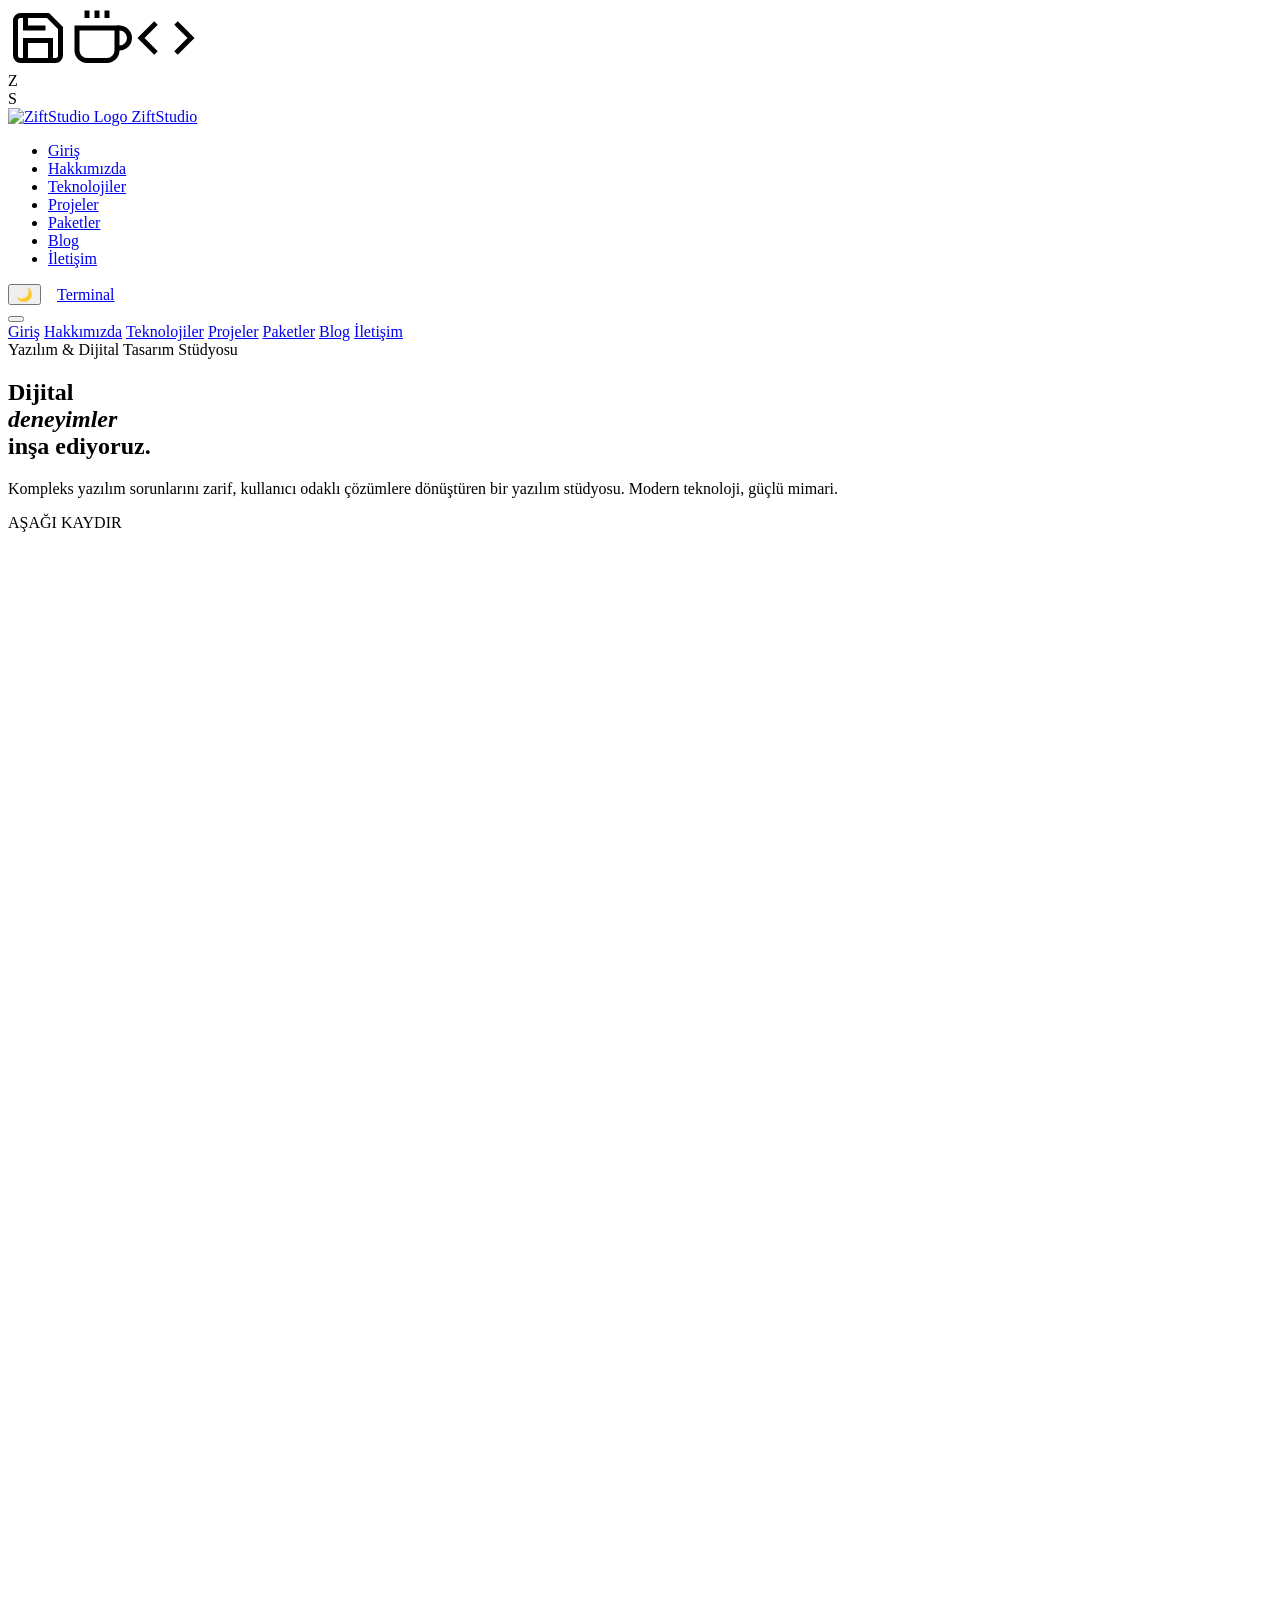
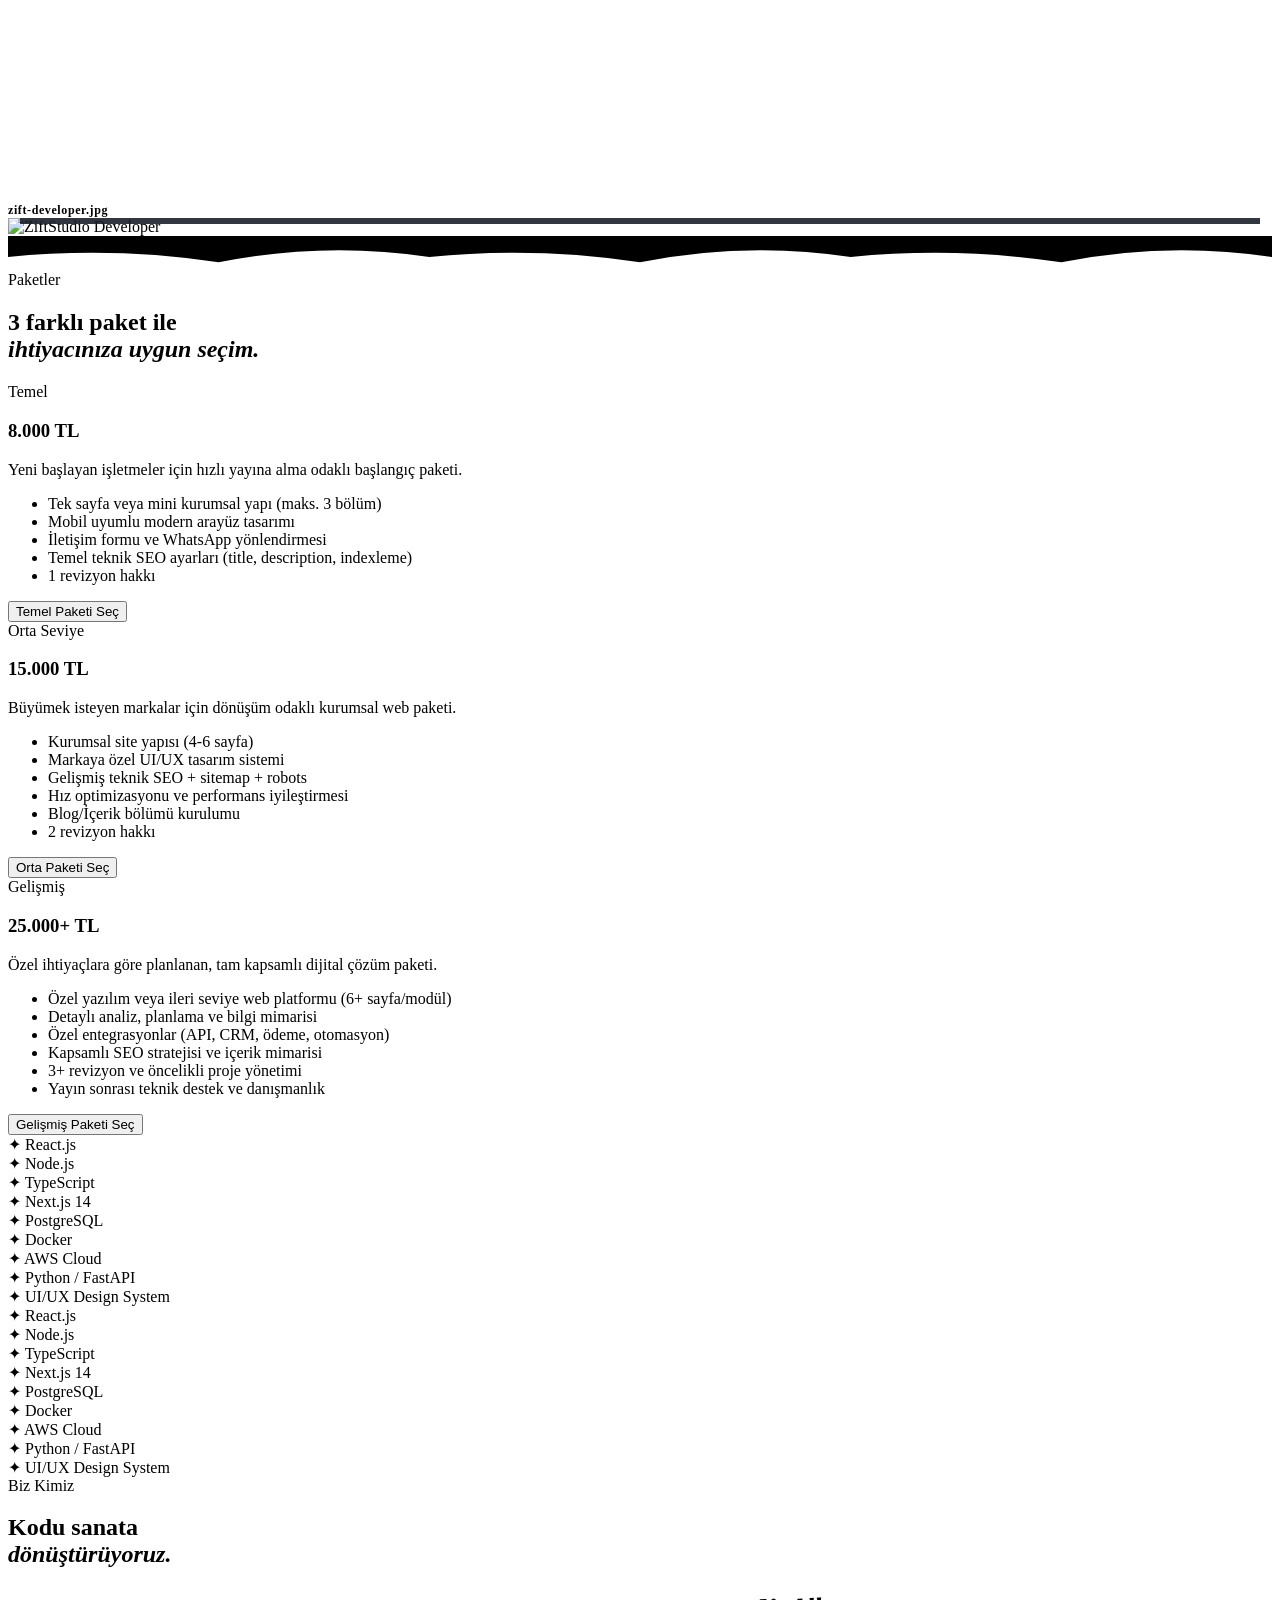
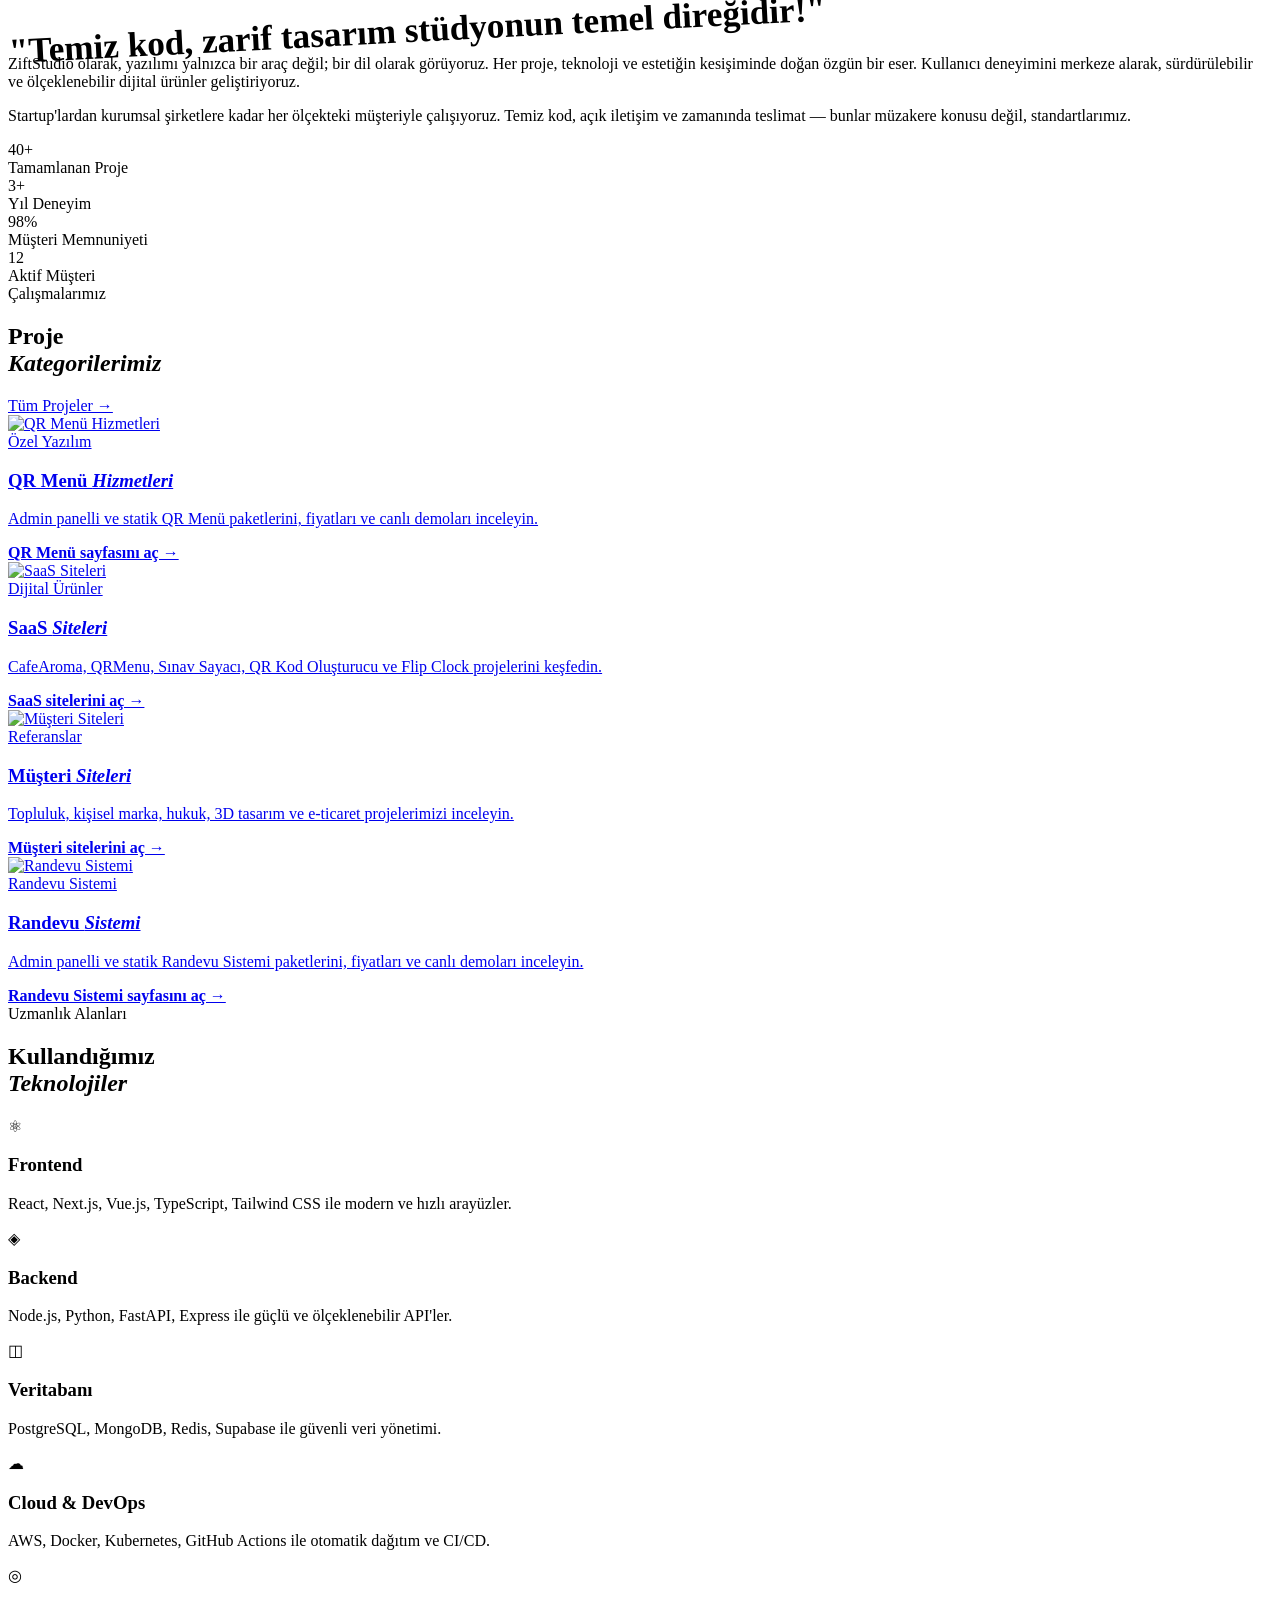
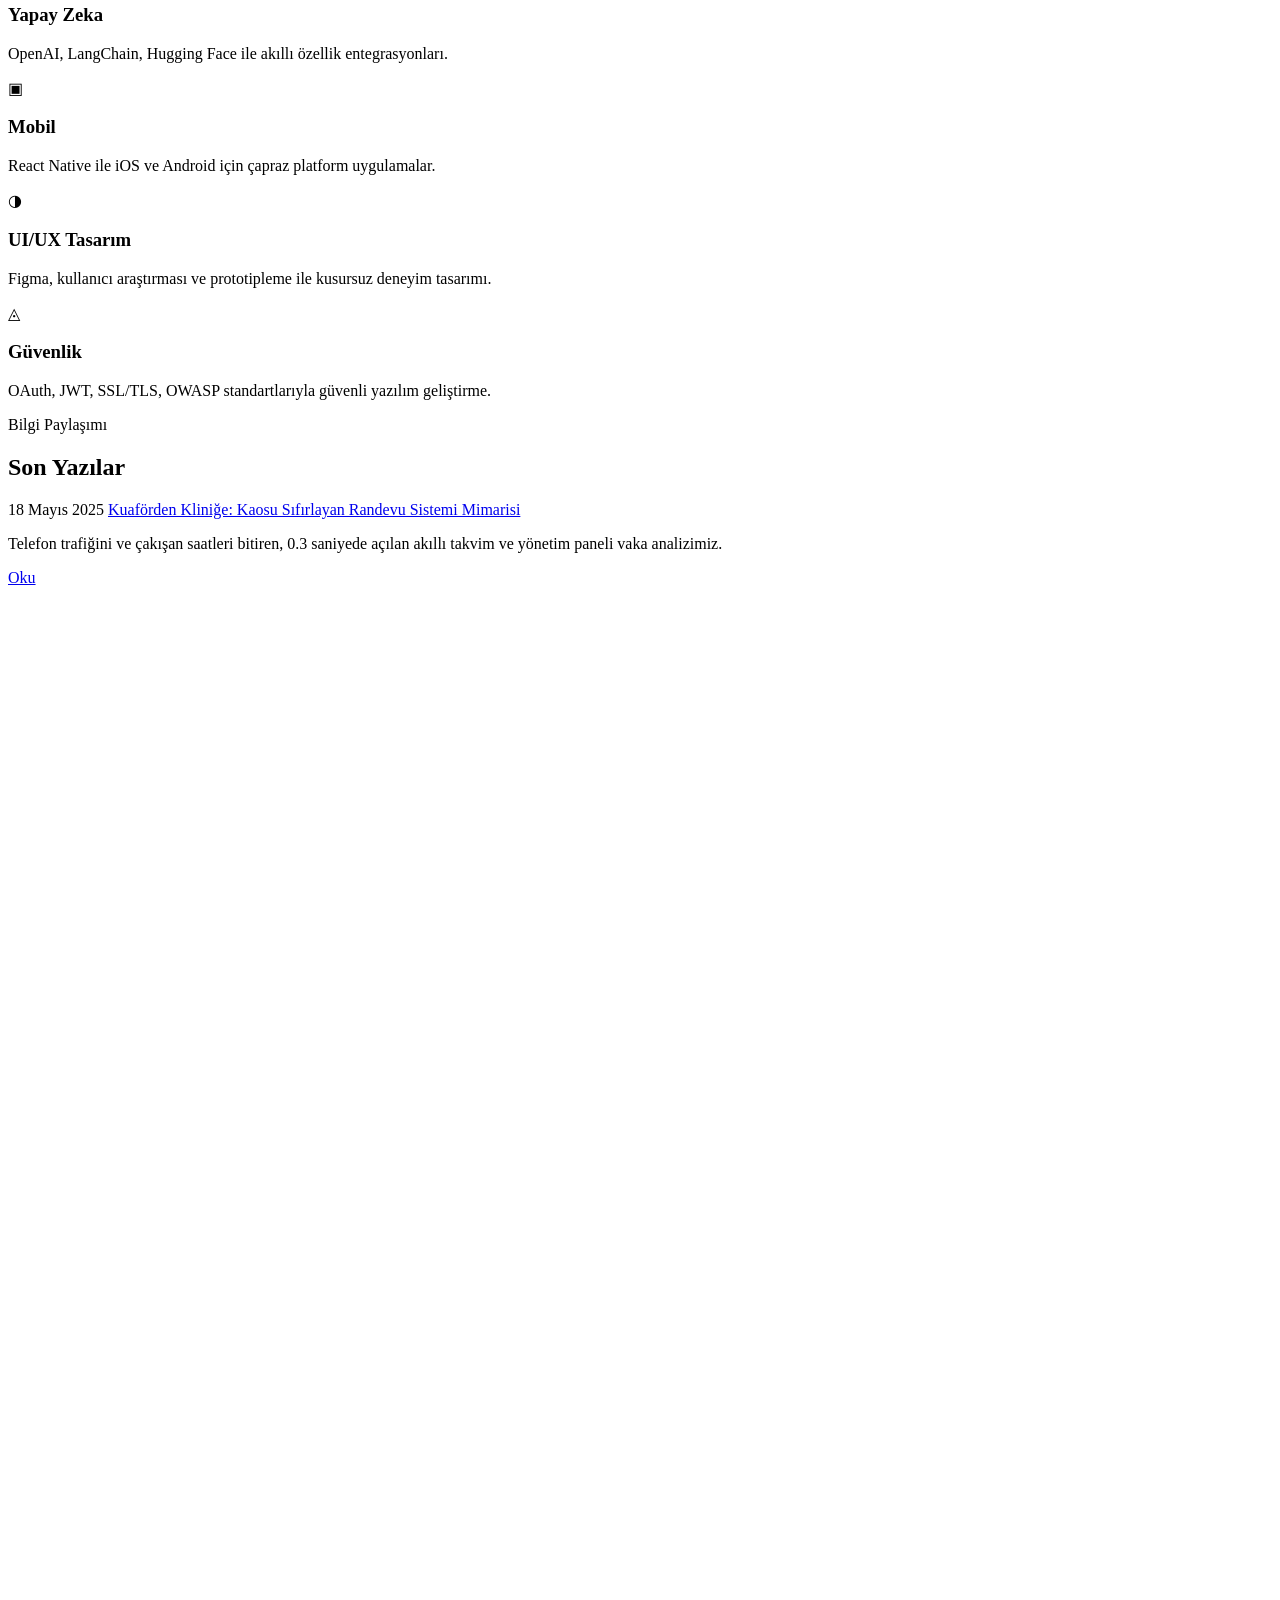
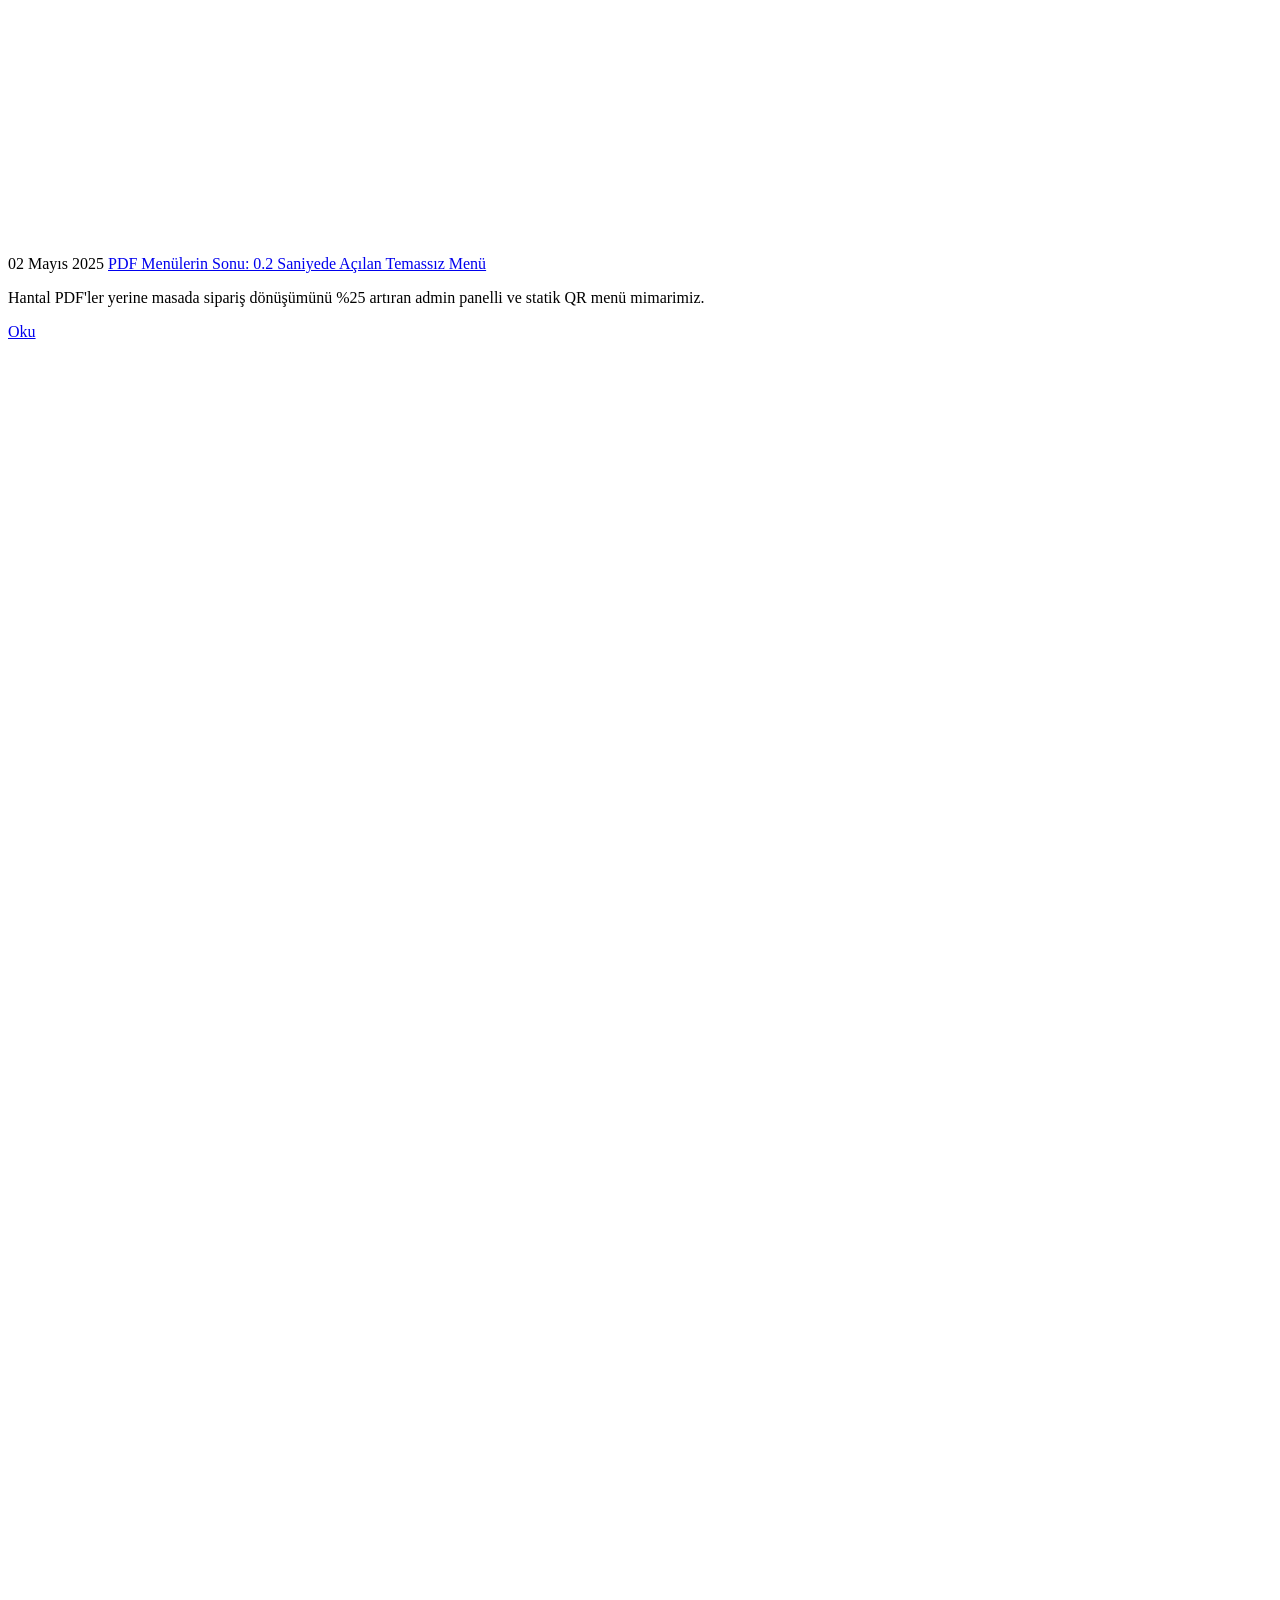
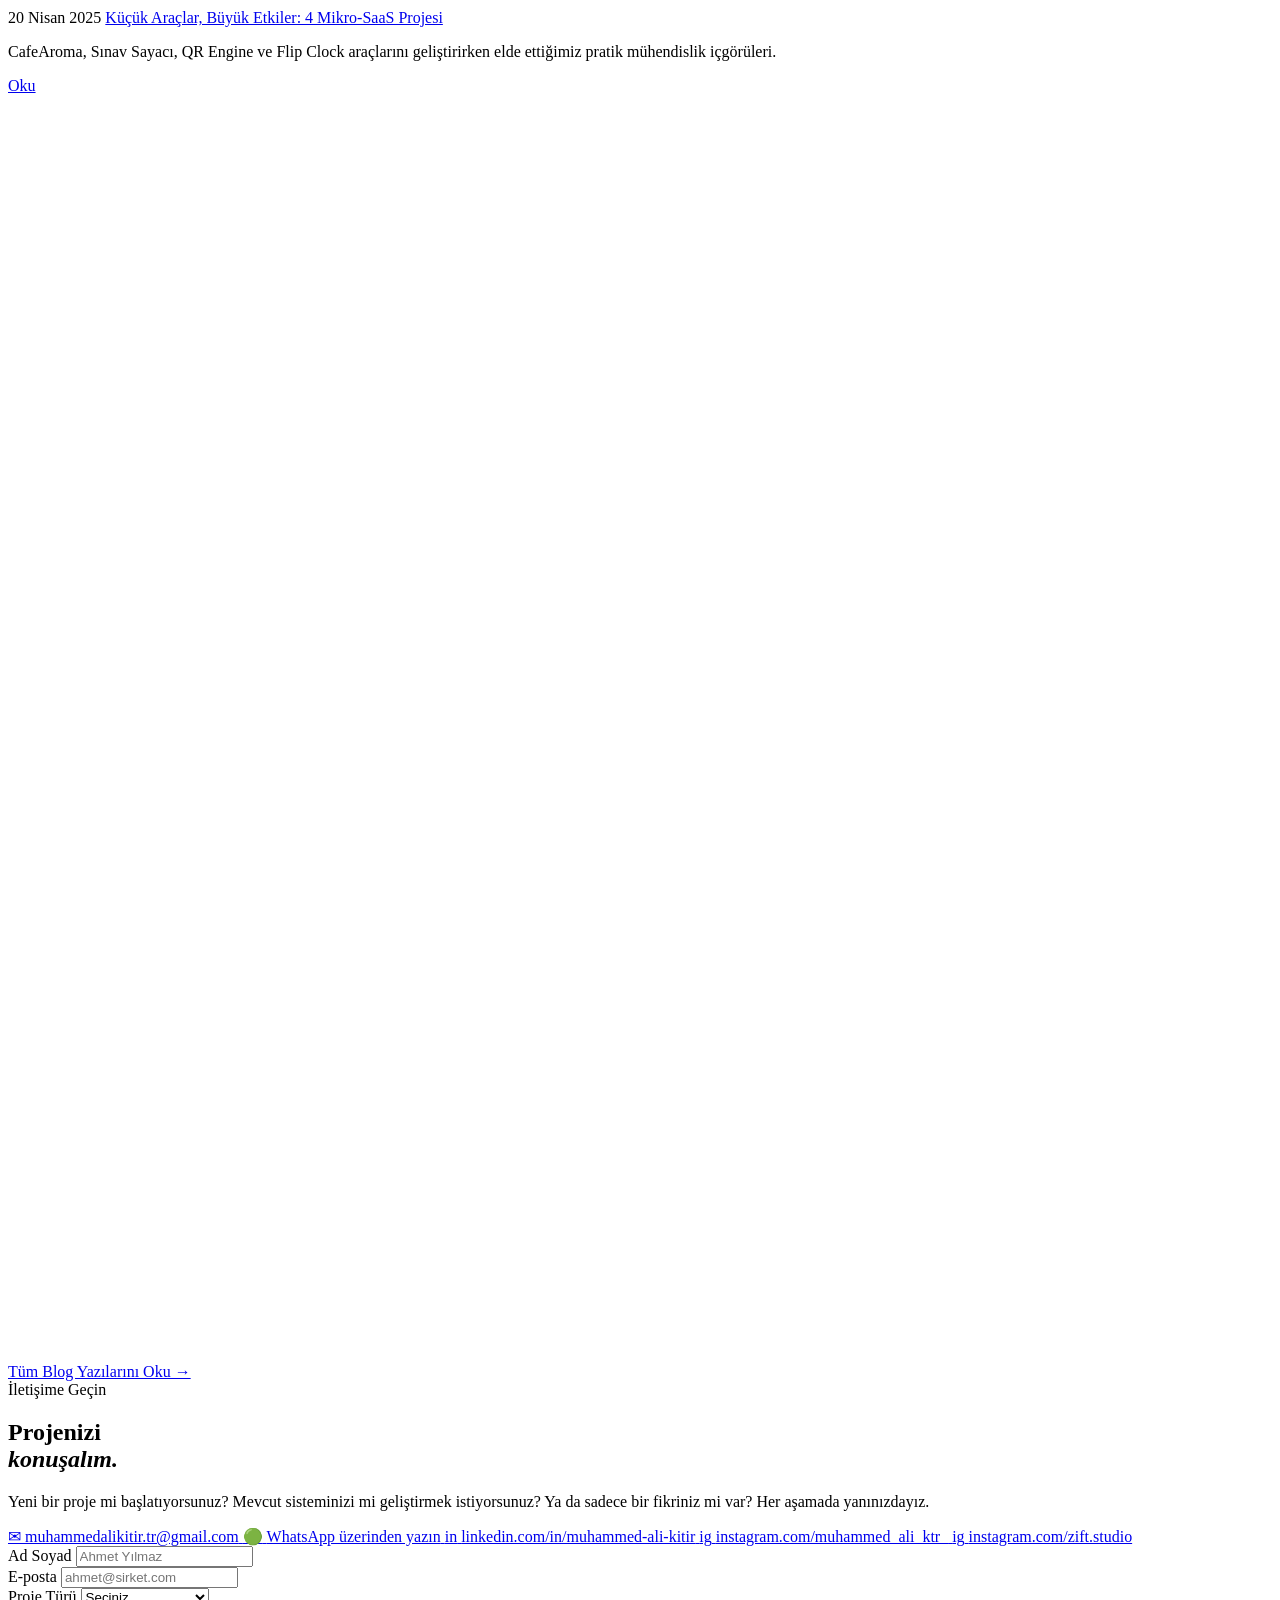
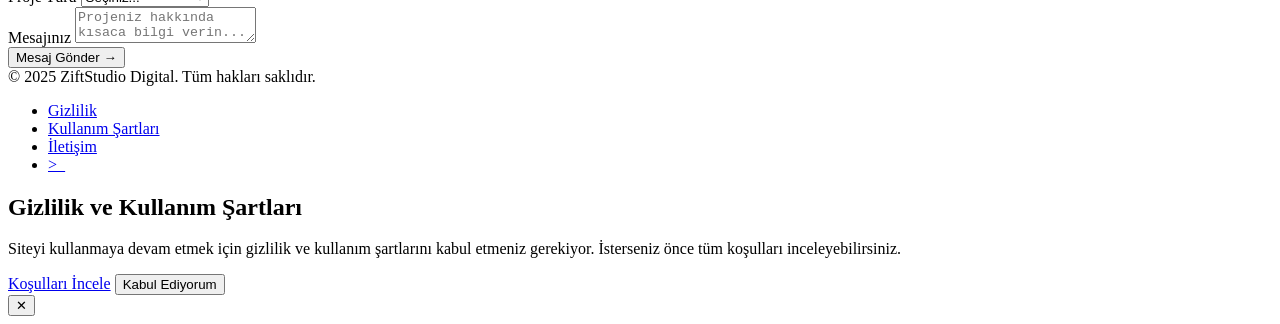
==== index.html @ f660e50f "Add files via upload" ====
<!DOCTYPE html>
<html lang="tr">

<head>
  <meta charset="UTF-8">
  <meta name="viewport" content="width=device-width, initial-scale=1.0">
  <title>ZiftStudio — Digital Craft & Software</title>
  
  <!-- Temel SEO Meta Etiketleri -->
  <meta name="description" content="ZiftStudio; web yazılım, UI/UX, SEO ve dijital ürün geliştirme alanlarında uçtan uca çözümler sunan yazılım stüdyosudur.">
  <meta name="keywords" content="web yazılım, UI UX tasarım, SEO optimizasyonu, dijital ürün geliştirme, ziftstudio, React, Node.js, TypeScript, web tasarım">
  <meta name="robots" content="index, follow, max-image-preview:large, max-snippet:-1, max-video-preview:-1">
  <meta name="author" content="ZiftStudio">
  <meta name="theme-color" content="#000000">
  <meta name="revisit-after" content="7">
  <meta name="language" content="Turkish">

  <!-- Bağlantılar & Kanonik URL -->
  <link rel="canonical" href="https://ziftstudio.site/">
  <link rel="alternate" hreflang="tr-TR" href="https://ziftstudio.site/">
  <link rel="sitemap" type="application/xml" title="Sitemap" href="https://ziftstudio.site/sitemap.xml">

  <!-- Open Graph (Facebook, WhatsApp, LinkedIn vb.) -->
  <meta property="og:locale" content="tr_TR">
  <meta property="og:type" content="website">
  <meta property="og:title" content="ZiftStudio — Digital Craft & Software">
  <meta property="og:description" content="ZiftStudio; web yazılım, UI/UX, SEO ve dijital ürün geliştirme alanlarında uçtan uca çözümler sunan yazılım stüdyosudur.">
  <meta property="og:url" content="https://ziftstudio.site/">
  <meta property="og:site_name" content="ZiftStudio">
  <meta property="og:image" content="https://ziftstudio.site/assets/logos/ziftstudio/ziftstudio-logo-1.png">
  <meta property="og:image:width" content="1200">
  <meta property="og:image:height" content="630">
  <meta property="og:image:alt" content="ZiftStudio Logo">

  <!-- Twitter Cards -->
  <meta name="twitter:card" content="summary_large_image">
  <meta name="twitter:title" content="ZiftStudio — Digital Craft & Software">
  <meta name="twitter:description" content="ZiftStudio; web yazılım, UI/UX, SEO ve dijital ürün geliştirme alanlarında uçtan uca çözümler sunan yazılım stüdyosudur.">
  <meta name="twitter:image" content="https://ziftstudio.site/assets/logos/ziftstudio/ziftstudio-logo-1.png">

  <!-- Favicon & Web App Manifest -->
  <link rel="apple-touch-icon" sizes="180x180" href="/assets/favicon/apple-touch-icon.png">
  <link rel="icon" type="image/png" sizes="32x32" href="/assets/favicon/favicon-32x32.png">
  <link rel="icon" type="image/png" sizes="16x16" href="/assets/favicon/favicon-16x16.png">
  <link rel="manifest" href="/assets/favicon/site.webmanifest">

  <!-- Stil Dosyaları -->
  <link rel="stylesheet" href="CSS/style.css">

  <!-- Yapılandırılmış Veri (Schema.org / JSON-LD) -->
  <script type="application/ld+json">
  {
    "@context": "https://schema.org",
    "@graph": [
      {
        "@type": "Organization",
        "@id": "https://ziftstudio.site/#organization",
        "name": "ZiftStudio",
        "url": "https://ziftstudio.site/",
        "logo": {
          "@type": "ImageObject",
          "url": "https://ziftstudio.site/assets/logos/ziftstudio/ziftstudio-logo-1.png"
        },
        "image": "https://ziftstudio.site/assets/logos/ziftstudio/ziftstudio-logo-1.png",
        "email": "muhammedalikitir.tr@gmail.com",
        "sameAs": [
          "https://www.instagram.com/zift.studio",
          "https://www.linkedin.com/in/muhammed-ali-kitir"
        ]
      },
      {
        "@type": "WebSite",
        "@id": "https://ziftstudio.site/#website",
        "url": "https://ziftstudio.site/",
        "name": "ZiftStudio",
        "inLanguage": "tr-TR",
        "publisher": {
          "@id": "https://ziftstudio.site/#organization"
        }
      },
      {
        "@type": "ProfessionalService",
        "@id": "https://ziftstudio.site/#service",
        "name": "ZiftStudio",
        "url": "https://ziftstudio.site/",
        "serviceType": "Web Yazılım ve Dijital Tasarım",
        "description": "Web yazılım, UI/UX tasarımı ve SEO çözümleri sunan dijital ürün stüdyosu.",
        "areaServed": "TR",
        "priceRange": "$$"
      }
    ]
  }
  </script>
</head>

<body>

  <!-- Loading Screen Loader -->
  <div class="loader-overlay" id="loaderOverlay">
    <div class="loader-shapes">
      <!-- Floppy disk deco shape -->
      <svg class="loader-shape-svg loader-shape-1" width="60" height="60" viewBox="0 0 24 24" fill="none"
        stroke="currentColor" stroke-width="2">
        <path d="M19 21H5a2 2 0 0 1-2-2V5a2 2 0 0 1 2-2h11l5 5v11a2 2 0 0 1-2 2z"></path>
        <polyline points="17 21 17 13 7 13 7 21"></polyline>
        <polyline points="7 3 7 8 15 8"></polyline>
      </svg>
      <!-- Coffee cup deco shape -->
      <svg class="loader-shape-svg loader-shape-2" width="60" height="60" viewBox="0 0 24 24" fill="none"
        stroke="currentColor" stroke-width="2">
        <path d="M18 8h1a4 4 0 0 1 0 8h-1"></path>
        <path d="M2 8h16v9a4 4 0 0 1-4 4H6a4 4 0 0 1-4-4V8z"></path>
        <line x1="6" y1="1" x2="6" y2="4"></line>
        <line x1="10" y1="1" x2="10" y2="4"></line>
        <line x1="14" y1="1" x2="14" y2="4"></line>
      </svg>
      <!-- Code bracket deco shape -->
      <svg class="loader-shape-svg loader-shape-3" width="60" height="60" viewBox="0 0 24 24" fill="none"
        stroke="currentColor" stroke-width="2">
        <polyline points="16 18 22 12 16 6"></polyline>
        <polyline points="8 6 2 12 8 18"></polyline>
      </svg>
    </div>
    <div class="loader-wrapper">
      <div class="loader-letter">Z</div>
      <div class="loader-letter">S</div>
    </div>
    <div class="loader-progress-bar">
      <div class="loader-progress-fill"></div>
    </div>
  </div>

  <!-- Custom Immersive Cursor -->
  <div class="cursor" id="cursor"></div>
  <div class="cursor-ring" id="cursorRing"></div>

  <!-- Top Progress Bar Container with Checkpoints -->
  <div class="progress-bar-container">
    <div class="progress-bar-fill" id="progressBarFill"></div>
    <div class="progress-checkpoints" id="checkpoints">
      <!-- Checkpoints dynamically populated in script.js -->
    </div>
  </div>

  <!-- Main Brutalist Wrapper -->
  <div class="page-wrapper">

    <!-- Navigation -->
    <nav id="navbar">
      <a href="#" class="logo">
        <img src="assets/logos/ziftstudio/ziftstudio-logo-1.png" alt="ZiftStudio Logo" class="logo-mark">
        Zift<span>Studio</span>
      </a>
      <ul class="nav-links">
        <li><a href="#hero">Giriş</a></li>
        <li><a href="#about">Hakkımızda</a></li>
        <li><a href="#technologies">Teknolojiler</a></li>
        <li><a href="#projects">Projeler</a></li>
        <li><a href="#pricing">Paketler</a></li>
        <li><a href="#blog">Blog</a></li>
        <li><a href="#contact">İletişim</a></li>
      </ul>
      <div style="display: flex; align-items: center; gap: 1rem;">
        <button class="theme-toggle-nav" id="themeToggle" aria-label="Temayı Değiştir">
          <span id="themeToggleIcon">🌙</span>
        </button>
        <a href="pages/terminal.html" class="nav-cta">Terminal</a>
      </div>
      <button class="hamburger" id="hamburger" aria-label="Menu">
        <span></span><span></span><span></span>
      </button>
    </nav>

    <!-- Mobile Nav Overlay -->
    <div class="mobile-nav" id="mobileNav">
      <a href="#hero" onclick="closeMobileNav()">Giriş</a>
      <a href="#about" onclick="closeMobileNav()">Hakkımızda</a>
      <a href="#technologies" onclick="closeMobileNav()">Teknolojiler</a>
      <a href="#projects" onclick="closeMobileNav()">Projeler</a>
      <a href="#pricing" onclick="closeMobileNav()">Paketler</a>
      <a href="#blog" onclick="closeMobileNav()">Blog</a>
      <a href="#contact" onclick="closeMobileNav()">İletişim</a>
    </div>

    <!-- Hero Section -->
    <section id="hero">
      <div class="hero-left">
        <span class="hero-eyebrow">Yazılım & Dijital Tasarım Stüdyosu</span>
        <h1 class="hero-title">
          Dijital<br><em>deneyimler</em><br>inşa ediyoruz.
        </h1>
        <div class="hero-sub">
          <p class="hero-desc">
            Kompleks yazılım sorunlarını zarif, kullanıcı odaklı çözümlere dönüştüren bir yazılım stüdyosu. Modern
            teknoloji, güçlü mimari.
          </p>
          <div class="hero-scroll">
            <div class="hero-scroll-line"></div>
            AŞAĞI KAYDIR
          </div>
        </div>
      </div>
      <div class="hero-right">
        <div class="tape-sticker"></div>
        <!-- Floppy sticker decoration -->
        <svg class="deco-floppy" viewBox="0 0 24 24" fill="none" stroke="var(--border)" stroke-width="2.5"
          style="background:var(--pink); border:2.5px solid var(--border); border-radius:10px; padding:15px; box-shadow: 4px 4px 0 var(--border);">
          <path d="M19 21H5a2 2 0 0 1-2-2V5a2 2 0 0 1 2-2h11l5 5v11a2 2 0 0 1-2 2z"></path>
          <polyline points="17 21 17 13 7 13 7 21"></polyline>
          <polyline points="7 3 7 8 15 8"></polyline>
        </svg>
        <div class="hero-visual-card">
          <div class="hero-visual-header">
            <div class="hero-dot hero-dot-1"></div>
            <div class="hero-dot hero-dot-2"></div>
            <div class="hero-dot hero-dot-3"></div>
            <span
              style="font-family:var(--mono-font); font-size:0.75rem; font-weight:700; color:var(--text); margin-left:auto; letter-spacing:0.05em;">zift-developer.jpg</span>
          </div>
          <div class="hero-visual-body" style="padding: 0; overflow: hidden; position: relative;">
            <img src="assets/image/hero-avatar.jpg" alt="ZiftStudio Developer" class="hero-avatar-img"
              style="width: 100%; height: 100%; object-fit: cover; object-position: center 15%; display: block;">
            <div class="hero-avatar-badge"
              style="position: absolute; bottom: 12px; left: 12px; right: 12px; background: rgba(15, 20, 30, 0.85); backdrop-filter: blur(6px); border: 2px solid var(--border); color: #fff; padding: 8px 12px; font-family: var(--mono-font); font-size: 0.78rem; font-weight: 700; box-shadow: 3px 3px 0 var(--border); display: flex; align-items: center; justify-content: space-between;">
              <span><span style="color: var(--cyan);">// Zift Studio</span> Core</span>
              <span
                style="background: var(--pink); color: #fff; padding: 2px 6px; border: 1.5px solid var(--border); font-size: 0.65rem;">ACTIVE</span>
            </div>
          </div>
        </div>
      </div>
    </section>

    <!-- Paper Tear Gap -->
    <div class="paper-tear paper-tear-top">
      <svg viewBox="0 0 1200 30" preserveAspectRatio="none">
        <path
          d="M0,0 L1200,0 L1200,20 Q1100,5 1000,25 Q900,10 800,20 Q700,5 600,25 Q500,10 400,20 Q300,5 200,25 Q100,10 0,20 Z">
        </path>
      </svg>
    </div>

    <!-- Pricing Section -->
    <section id="pricing" class="reveal">
      <div class="tear-tape-sticker"></div>
      <div class="section-label">Paketler</div>
      <h2 class="section-title">3 farklı paket ile<br><em>ihtiyacınıza uygun seçim.</em></h2>
      <div class="pricing-grid">
        <div class="pricing-card">
          <span class="pricing-tag">Temel</span>
          <div>
            <h3 class="pricing-title">8.000 <span>TL</span></h3>
            <p class="pricing-subtitle">Yeni başlayan işletmeler için hızlı yayına alma odaklı başlangıç paketi.</p>
          </div>
          <ul class="pricing-list">
            <li>Tek sayfa veya mini kurumsal yapı (maks. 3 bölüm)</li>
            <li>Mobil uyumlu modern arayüz tasarımı</li>
            <li>İletişim formu ve WhatsApp yönlendirmesi</li>
            <li>Temel teknik SEO ayarları (title, description, indexleme)</li>
            <li>1 revizyon hakkı</li>
          </ul>
          <button class="pricing-action" onclick="scrollToSection('contact')">Temel Paketi Seç</button>
        </div>
        <div class="pricing-card recommended">
          <span class="pricing-tag">Orta Seviye</span>
          <div>
            <h3 class="pricing-title">15.000 <span>TL</span></h3>
            <p class="pricing-subtitle">Büyümek isteyen markalar için dönüşüm odaklı kurumsal web paketi.</p>
          </div>
          <ul class="pricing-list">
            <li>Kurumsal site yapısı (4-6 sayfa)</li>
            <li>Markaya özel UI/UX tasarım sistemi</li>
            <li>Gelişmiş teknik SEO + sitemap + robots</li>
            <li>Hız optimizasyonu ve performans iyileştirmesi</li>
            <li>Blog/İçerik bölümü kurulumu</li>
            <li>2 revizyon hakkı</li>
          </ul>
          <button class="pricing-action" onclick="scrollToSection('contact')">Orta Paketi Seç</button>
        </div>
        <div class="pricing-card">
          <span class="pricing-tag">Gelişmiş</span>
          <div>
            <h3 class="pricing-title">25.000+ <span>TL</span></h3>
            <p class="pricing-subtitle">Özel ihtiyaçlara göre planlanan, tam kapsamlı dijital çözüm paketi.</p>
          </div>
          <ul class="pricing-list">
            <li>Özel yazılım veya ileri seviye web platformu (6+ sayfa/modül)</li>
            <li>Detaylı analiz, planlama ve bilgi mimarisi</li>
            <li>Özel entegrasyonlar (API, CRM, ödeme, otomasyon)</li>
            <li>Kapsamlı SEO stratejisi ve içerik mimarisi</li>
            <li>3+ revizyon ve öncelikli proje yönetimi</li>
            <li>Yayın sonrası teknik destek ve danışmanlık</li>
          </ul>
          <button class="pricing-action" onclick="scrollToSection('contact')">Gelişmiş Paketi Seç</button>
        </div>
      </div>
    </section>

    <!-- Marquee Tech Ribbon -->
    <div class="marquee-wrap">
      <div class="marquee-track">
        <div class="marquee-item"><span>✦</span> React.js</div>
        <div class="marquee-item"><span>✦</span> Node.js</div>
        <div class="marquee-item"><span>✦</span> TypeScript</div>
        <div class="marquee-item"><span>✦</span> Next.js 14</div>
        <div class="marquee-item"><span>✦</span> PostgreSQL</div>
        <div class="marquee-item"><span>✦</span> Docker</div>
        <div class="marquee-item"><span>✦</span> AWS Cloud</div>
        <div class="marquee-item"><span>✦</span> Python / FastAPI</div>
        <div class="marquee-item"><span>✦</span> UI/UX Design System</div>
        <!-- Duplicated for infinite effect -->
        <div class="marquee-item"><span>✦</span> React.js</div>
        <div class="marquee-item"><span>✦</span> Node.js</div>
        <div class="marquee-item"><span>✦</span> TypeScript</div>
        <div class="marquee-item"><span>✦</span> Next.js 14</div>
        <div class="marquee-item"><span>✦</span> PostgreSQL</div>
        <div class="marquee-item"><span>✦</span> Docker</div>
        <div class="marquee-item"><span>✦</span> AWS Cloud</div>
        <div class="marquee-item"><span>✦</span> Python / FastAPI</div>
        <div class="marquee-item"><span>✦</span> UI/UX Design System</div>
      </div>
    </div>

    <!-- About Section -->
    <section id="about" class="reveal">
      <div class="about-left">
        <div class="section-label">Biz Kimiz</div>
        <h2 class="section-title">Kodu sanata<br><em>dönüştürüyoruz.</em></h2>
        <!-- Handwriting caveat note sticky sticker -->
        <div
          style="font-family: var(--hand-font); font-size: 2.2rem; transform: rotate(-3deg); color: var(--pink); margin-top: 2rem; font-weight: 700; line-height: 1.1;">
          "Temiz kod, zarif tasarım stüdyonun temel direğidir!"
        </div>
      </div>
      <div class="about-right">
        <p class="about-text">
          ZiftStudio olarak, yazılımı yalnızca bir araç değil; bir dil olarak görüyoruz. Her proje, teknoloji ve
          estetiğin kesişiminde doğan özgün bir eser. Kullanıcı deneyimini merkeze alarak, sürdürülebilir ve
          ölçeklenebilir dijital ürünler geliştiriyoruz.
        </p>
        <p class="about-text">
          Startup'lardan kurumsal şirketlere kadar her ölçekteki müşteriyle çalışıyoruz. Temiz kod, açık iletişim ve
          zamanında teslimat — bunlar müzakere konusu değil, standartlarımız.
        </p>
        <div class="about-stats">
          <div class="stat">
            <div class="stat-num">40+</div>
            <div class="stat-label">Tamamlanan Proje</div>
          </div>
          <div class="stat">
            <div class="stat-num">3+</div>
            <div class="stat-label">Yıl Deneyim</div>
          </div>
          <div class="stat">
            <div class="stat-num">98%</div>
            <div class="stat-label">Müşteri Memnuniyeti</div>
          </div>
          <div class="stat">
            <div class="stat-num">12</div>
            <div class="stat-label">Aktif Müşteri</div>
          </div>
        </div>
      </div>
    </section>

    <!-- Selected Projects Section -->
    <section id="projects" class="reveal">
      <div class="projects-header">
        <div>
          <div class="section-label">Çalışmalarımız</div>
          <h2 class="section-title">Proje<br><em>Kategorilerimiz</em></h2>
        </div>
        <a href="pages/projeler.html" class="view-all">Tüm Projeler →</a>
      </div>
      <div class="projects-grid project-category-grid">
        <a class="project-category-card reveal" href="pages/qr-menu.html">
          <div class="category-card-visual">
            <img src="assets/image/qr-menu-thumb.jpg" alt="QR Menü Hizmetleri" class="category-card-img">
          </div>
          <span class="section-label">Özel Yazılım</span>
          <h3>QR Menü <em>Hizmetleri</em></h3>
          <p>
            Admin panelli ve statik QR Menü paketlerini, fiyatları ve canlı
            demoları inceleyin.
          </p>
          <strong>QR Menü sayfasını aç →</strong>
        </a>

        <a class="project-category-card reveal" href="pages/saas.html">
          <div class="category-card-visual">
            <img src="assets/image/saas-thumb.jpg" alt="SaaS Siteleri" class="category-card-img">
          </div>
          <span class="section-label">Dijital Ürünler</span>
          <h3>SaaS <em>Siteleri</em></h3>
          <p>
            CafeAroma, QRMenu, Sınav Sayacı, QR Kod Oluşturucu ve Flip Clock
            projelerini keşfedin.
          </p>
          <strong>SaaS sitelerini aç →</strong>
        </a>

        <a class="project-category-card reveal" href="pages/musteri-siteleri.html">
          <div class="category-card-visual">
            <img src="assets/image/musteri-thumb.jpg" alt="Müşteri Siteleri" class="category-card-img">
          </div>
          <span class="section-label">Referanslar</span>
          <h3>Müşteri <em>Siteleri</em></h3>
          <p>
            Topluluk, kişisel marka, hukuk, 3D tasarım ve e-ticaret
            projelerimizi inceleyin.
          </p>
          <strong>Müşteri sitelerini aç →</strong>
        </a>

        <a class="project-category-card reveal" href="pages/randevu.html">
          <div class="category-card-visual">
            <img src="assets/image/randevu/randevu-1.png" alt="Randevu Sistemi" class="category-card-img">
          </div>
          <span class="section-label">Randevu Sistemi</span>
          <h3>Randevu <em>Sistemi</em></h3>
          <p>
            Admin panelli ve statik Randevu Sistemi paketlerini, fiyatları ve canlı
            demoları inceleyin.
          </p>
          <strong>Randevu Sistemi sayfasını aç →</strong>
        </a>
      </div>
    </section>

    <!-- Technologies Expertises Section -->
    <section id="technologies" class="reveal">
      <div class="section-label">Uzmanlık Alanları</div>
      <h2 class="section-title">Kullandığımız<br><em>Teknolojiler</em></h2>
      <div class="tech-grid">
        <div class="tech-item">
          <div class="tech-icon">⚛</div>
          <h3 class="tech-name">Frontend</h3>
          <p class="tech-desc">React, Next.js, Vue.js, TypeScript, Tailwind CSS ile modern ve hızlı arayüzler.</p>
        </div>
        <div class="tech-item">
          <div class="tech-icon">◈</div>
          <h3 class="tech-name">Backend</h3>
          <p class="tech-desc">Node.js, Python, FastAPI, Express ile güçlü ve ölçeklenebilir API'ler.</p>
        </div>
        <div class="tech-item">
          <div class="tech-icon">◫</div>
          <h3 class="tech-name">Veritabanı</h3>
          <p class="tech-desc">PostgreSQL, MongoDB, Redis, Supabase ile güvenli veri yönetimi.</p>
        </div>
        <div class="tech-item">
          <div class="tech-icon">☁</div>
          <h3 class="tech-name">Cloud & DevOps</h3>
          <p class="tech-desc">AWS, Docker, Kubernetes, GitHub Actions ile otomatik dağıtım ve CI/CD.</p>
        </div>
        <div class="tech-item">
          <div class="tech-icon">◎</div>
          <h3 class="tech-name">Yapay Zeka</h3>
          <p class="tech-desc">OpenAI, LangChain, Hugging Face ile akıllı özellik entegrasyonları.</p>
        </div>
        <div class="tech-item">
          <div class="tech-icon">▣</div>
          <h3 class="tech-name">Mobil</h3>
          <p class="tech-desc">React Native ile iOS ve Android için çapraz platform uygulamalar.</p>
        </div>
        <div class="tech-item">
          <div class="tech-icon">◑</div>
          <h3 class="tech-name">UI/UX Tasarım</h3>
          <p class="tech-desc">Figma, kullanıcı araştırması ve prototipleme ile kusursuz deneyim tasarımı.</p>
        </div>
        <div class="tech-item">
          <div class="tech-icon">◬</div>
          <h3 class="tech-name">Güvenlik</h3>
          <p class="tech-desc">OAuth, JWT, SSL/TLS, OWASP standartlarıyla güvenli yazılım geliştirme.</p>
        </div>
      </div>
    </section>

    <!-- Success Customer Reviews Stories
    <section id="success" class="reveal">
      <div class="section-label">Müşteri Görüşleri</div>
      <h2 class="section-title">Başarı<br><em>Hikayeleri</em></h2>
      <div class="stories-wrap">
        <div class="story-card">
          <div class="story-quote">★★★★★</div>
          <p class="story-text">"ZiftStudio ekibi, projemizi tam zamanında ve beklentilerin çok ötesinde teslim etti. Kodun kalitesi ve mimari kararlar mükemmeldi."</p>
          <div class="story-author">
            <span class="story-name">Ayşe Kaya</span>
            <span class="story-role">CTO — TechBridge A.Ş.</span>
            <span class="story-result">↑ %340 Performans Artışı</span>
          </div>
        </div>
        <div class="story-card">
          <div class="story-quote">★★★★★</div>
          <p class="story-text">"E-ticaret platformumuz yayına girdiğinden bu yana dönüşüm oranımız %180 arttı. Kullanıcı deneyimi tasarımı gerçekten olağanüstü."</p>
          <div class="story-author">
            <span class="story-name">Mehmet Demir</span>
            <span class="story-role">CEO — Nexora Commerce</span>
            <span class="story-result">↑ %180 Dönüşüm Artışı</span>
          </div>
        </div>
        <div class="story-card">
          <div class="story-quote">★★★★★</div>
          <p class="story-text">"Karmaşık gereksinimleri anlayarak en temiz çözümü sunan bir ekip. DevOps altyapımız artık tamamen otomatik çalışıyor."</p>
          <div class="story-author">
            <span class="story-name">Leyla Arslan</span>
            <span class="story-role">Product Manager — CloudSys</span>
            <span class="story-result">↓ %60 Deployment Süresi</span>
          </div>
        </div>
      </div>
    </section> 
    -->

    <!-- Blog Posts Summaries Section -->
    <section id="blog" class="reveal">
      <div class="section-label">Bilgi Paylaşımı</div>
      <h2 class="section-title">Son Yazılar</h2>
      <div class="blog-grid">
        <div class="blog-card">
          <div class="blog-thumb">
            <div class="blog-visual blog-b1" style="background: url('assets/image/randevu/randevu-1.png') center/cover no-repeat;">
              <div class="proj-grid-lines"></div>
            </div>
          </div>
          <div class="blog-card-content">
            <span class="blog-date">18 Mayıs 2025</span>
            <a href="pages/yazı.html#post-randevu" class="blog-title">Kuaförden Kliniğe: Kaosu Sıfırlayan Randevu Sistemi Mimarisi</a>
            <p class="blog-excerpt">Telefon trafiğini ve çakışan saatleri bitiren, 0.3 saniyede açılan akıllı takvim ve yönetim paneli vaka analizimiz.</p>
            <a href="pages/yazı.html#post-randevu" class="blog-read">Oku <svg viewBox="0 0 24 24" fill="none" stroke-width="2.5">
                <path d="M5 12h14M12 5l7 7-7 7" />
              </svg></a>
          </div>
        </div>
        <div class="blog-card">
          <div class="blog-thumb">
            <div class="blog-visual blog-b2" style="background: url('assets/image/qr-menu-thumb.jpg') center/cover no-repeat;">
              <div class="proj-grid-lines"></div>
            </div>
          </div>
          <div class="blog-card-content">
            <span class="blog-date">02 Mayıs 2025</span>
            <a href="pages/yazı.html#post-qrmenu" class="blog-title">PDF Menülerin Sonu: 0.2 Saniyede Açılan Temassız Menü</a>
            <p class="blog-excerpt">Hantal PDF'ler yerine masada sipariş dönüşümünü %25 artıran admin panelli ve statik QR menü mimarimiz.</p>
            <a href="pages/yazı.html#post-qrmenu" class="blog-read">Oku <svg viewBox="0 0 24 24" fill="none" stroke-width="2.5">
                <path d="M5 12h14M12 5l7 7-7 7" />
              </svg></a>
          </div>
        </div>
        <div class="blog-card">
          <div class="blog-thumb">
            <div class="blog-visual blog-b3" style="background: url('assets/image/saas-thumb.jpg') center/cover no-repeat;">
              <div class="proj-grid-lines"></div>
            </div>
          </div>
          <div class="blog-card-content">
            <span class="blog-date">20 Nisan 2025</span>
            <a href="pages/yazı.html#post-saas" class="blog-title">Küçük Araçlar, Büyük Etkiler: 4 Mikro-SaaS Projesi</a>
            <p class="blog-excerpt">CafeAroma, Sınav Sayacı, QR Engine ve Flip Clock araçlarını geliştirirken elde ettiğimiz pratik mühendislik içgörüleri.</p>
            <a href="pages/yazı.html#post-saas" class="blog-read">Oku <svg viewBox="0 0 24 24" fill="none" stroke-width="2.5">
                <path d="M5 12h14M12 5l7 7-7 7" />
              </svg></a>
          </div>
        </div>
      </div>
      <div class="blog-more-wrap">
        <a href="pages/yazı.html" class="blog-more">Tüm Blog Yazılarını Oku →</a>
      </div>
    </section>

    <!-- Contact Form & Info Section -->
    <section id="contact" class="reveal">
      <div class="section-label">İletişime Geçin</div>
      <h2 class="section-title">Projenizi<br><em>konuşalım.</em></h2>
      <div class="contact-wrap">
        <div class="contact-info">
          <p class="contact-desc">
            Yeni bir proje mi başlatıyorsunuz? Mevcut sisteminizi mi geliştirmek istiyorsunuz? Ya da sadece bir fikriniz
            mi var? Her aşamada yanınızdayız.
          </p>
          <div class="contact-links">
            <a href="mailto:muhammedalikitir.tr@gmail.com" class="contact-link">
              <span class="contact-link-icon">✉</span>
              <span class="contact-link-text">muhammedalikitir.tr@gmail.com</span>
            </a>
            <a href="https://wa.me/905424786254?text=Merhaba%20Muhammed%20Ali,%20siteniz%20üzerinden%20ileti%C5%9Fim%20var."
              target="_blank" class="contact-link">
              <span class="contact-link-icon">🟢</span>
              <span class="contact-link-text">WhatsApp üzerinden yazın</span>
            </a>
            <a href="https://www.linkedin.com/in/muhammed-ali-kitir" target="_blank" class="contact-link">
              <span class="contact-link-icon">in</span>
              <span class="contact-link-text">linkedin.com/in/muhammed-ali-kitir</span>
            </a>
            <a href="https://www.instagram.com/muhammed_ali_ktr_" target="_blank" class="contact-link">
              <span class="contact-link-icon">ig</span>
              <span class="contact-link-text">instagram.com/muhammed_ali_ktr_</span>
            </a>
            <a href="https://www.instagram.com/zift.studio" target="_blank" class="contact-link">
              <span class="contact-link-icon">ig</span>
              <span class="contact-link-text">instagram.com/zift.studio</span>
            </a>
          </div>
        </div>
        <div class="contact-form-wrap">
          <form id="contactForm" class="contact-form" onsubmit="handleSubmit(event)">
            <div class="form-row">
              <div class="form-group">
                <label for="fullName">Ad Soyad</label>
                <input id="fullName" name="fullName" type="text" placeholder="Ahmet Yılmaz" required>
              </div>
              <div class="form-group">
                <label for="email">E-posta</label>
                <input id="email" name="email" type="email" placeholder="ahmet@sirket.com" required>
              </div>
            </div>
            <div class="form-group">
              <label for="projectType">Proje Türü</label>
              <select id="projectType" name="projectType" required>
                <option value="">Seçiniz...</option>
                <option>Web Uygulaması</option>
                <option>Mobil Uygulama</option>
                <option>E-Ticaret Sistemi</option>
                <option>API Geliştirme</option>
                <option>DevOps & Altyapı</option>
                <option>AI Entegrasyonu</option>
                <option>Diğer</option>
              </select>
            </div>
            <div class="form-group">
              <label for="message">Mesajınız</label>
              <textarea id="message" name="message" placeholder="Projeniz hakkında kısaca bilgi verin..."
                required></textarea>
            </div>
            <button type="submit" class="form-submit" id="submitBtn">Mesaj Gönder →</button>
          </form>
        </div>
      </div>
    </section>

    <!-- Footer Section -->
    <footer>
      <div class="footer-copy">© 2025 ZiftStudio Digital. Tüm hakları saklıdır.</div>
      <ul class="footer-links">
        <li><a href="pages/gizlilik.html">Gizlilik</a></li>
        <li><a href="pages/gizlilik.html">Kullanım Şartları</a></li>
        <li><a href="#contact">İletişim</a></li>
        <!-- Retro-developer CLI Terminal Link -->
        <li>
          <a href="pages/terminal.html" class="footer-terminal-link" title="ZiftStudio Geliştirici Konsolu">
            >_
          </a>
        </li>
      </ul>
    </footer>

  </div>

  <!-- Cookie Consent Overlay -->
  <div class="consent-overlay" id="consentOverlay">
    <div class="consent-popup">
      <h2>Gizlilik ve Kullanım Şartları</h2>
      <p>Siteyi kullanmaya devam etmek için gizlilik ve kullanım şartlarını kabul etmeniz gerekiyor. İsterseniz önce tüm
        koşulları inceleyebilirsiniz.</p>
      <div class="consent-actions">
        <a href="pages/gizlilik.html" class="button secondary">Koşulları İncele</a>
        <button type="button" id="acceptConsent" class="button">Kabul Ediyorum</button>
      </div>
    </div>
  </div>

  <!-- Selected Projects Modal Details -->
  <div class="modal-overlay" id="modalOverlay" onclick="closeModalOutside(event)">
    <div class="modal" id="modal">
      <button class="modal-close" onclick="closeModal()">✕</button>
      <div id="modalContent"></div>
    </div>
  </div>

  <script src="JS/script.js" defer></script>
</body>

</html>
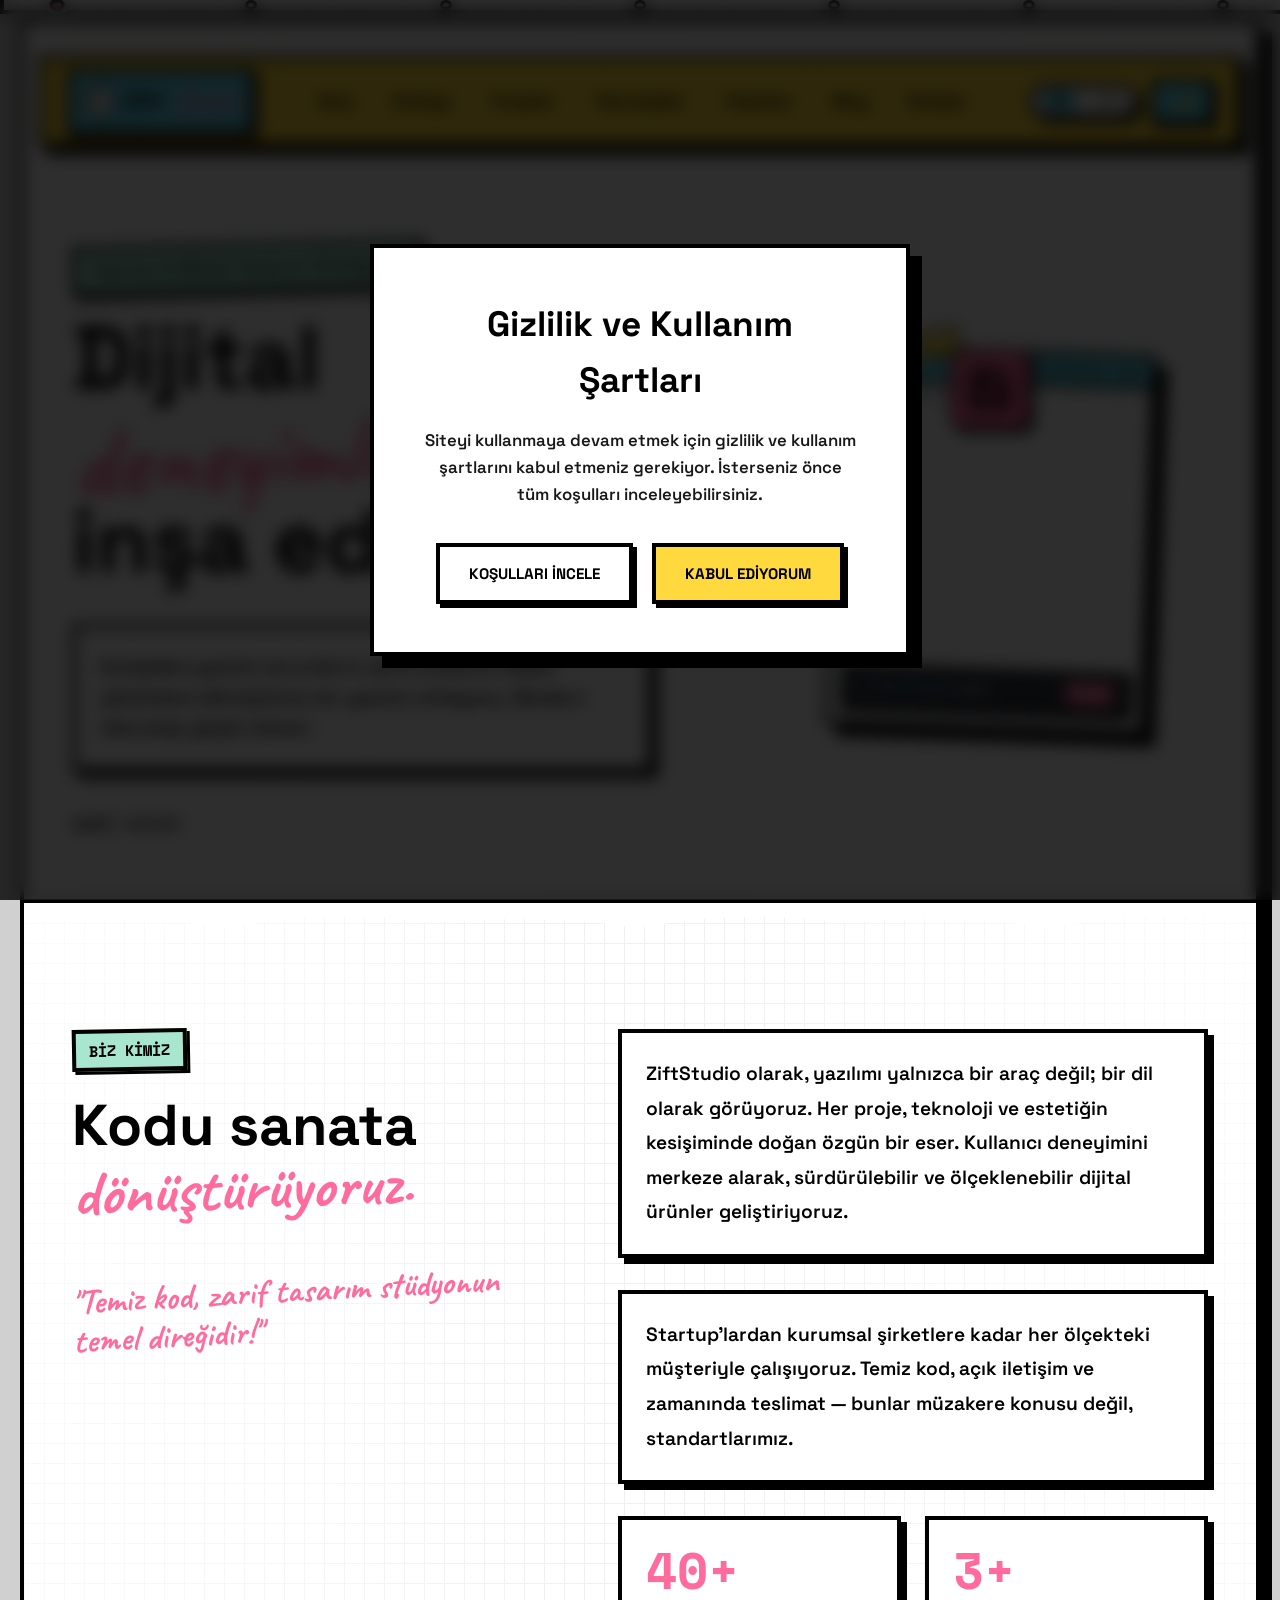
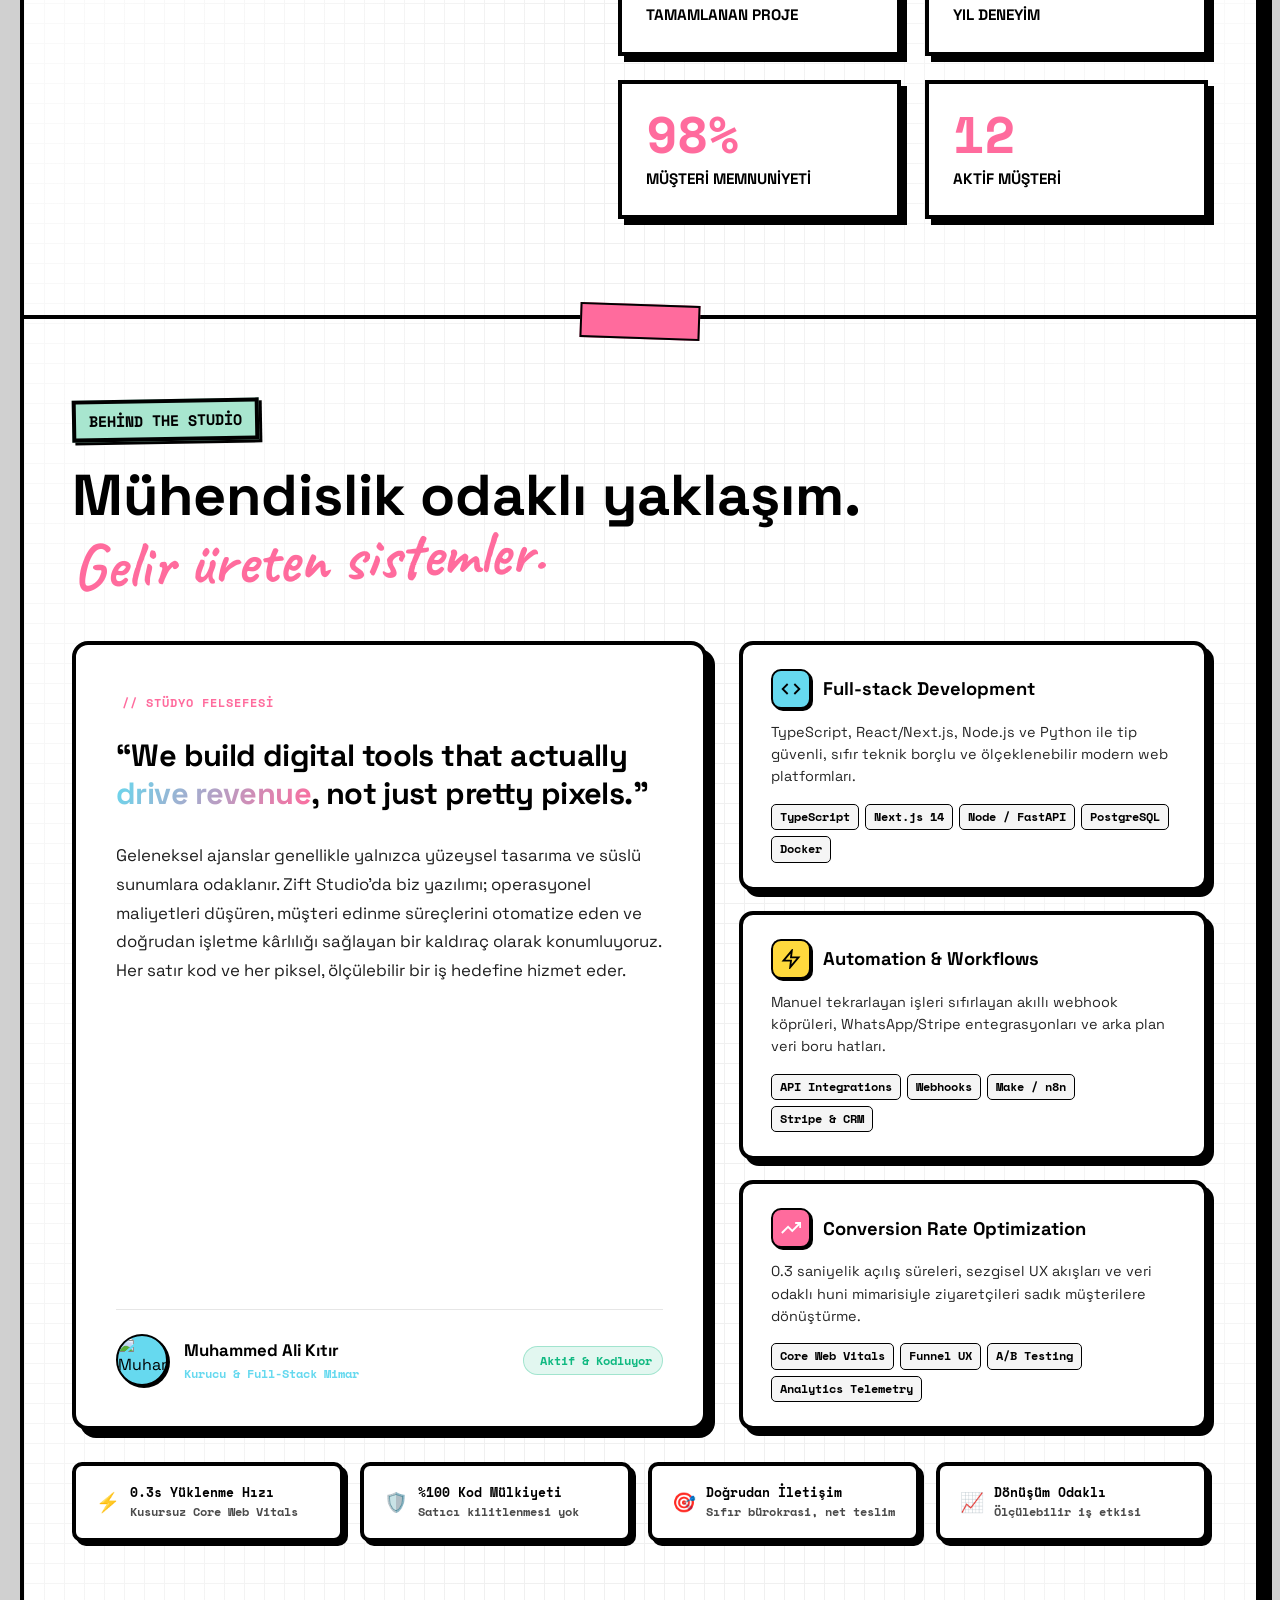
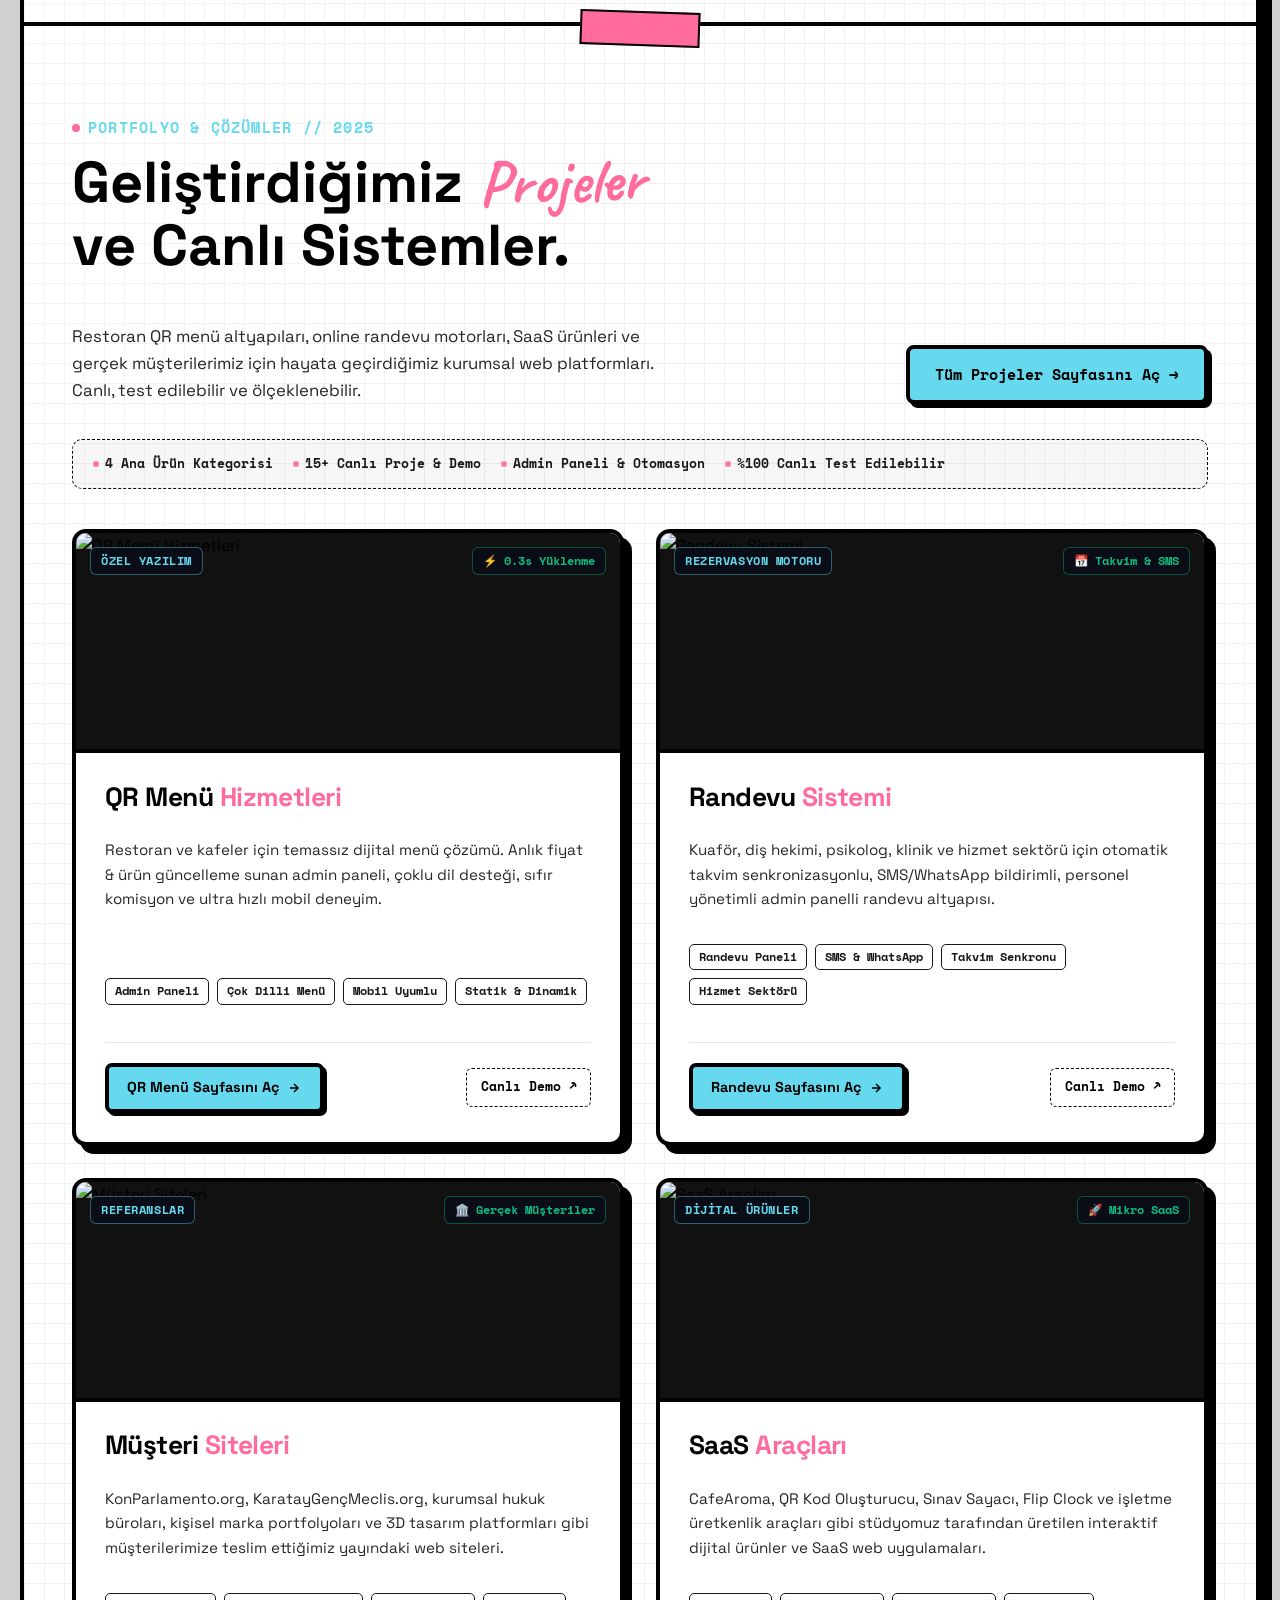
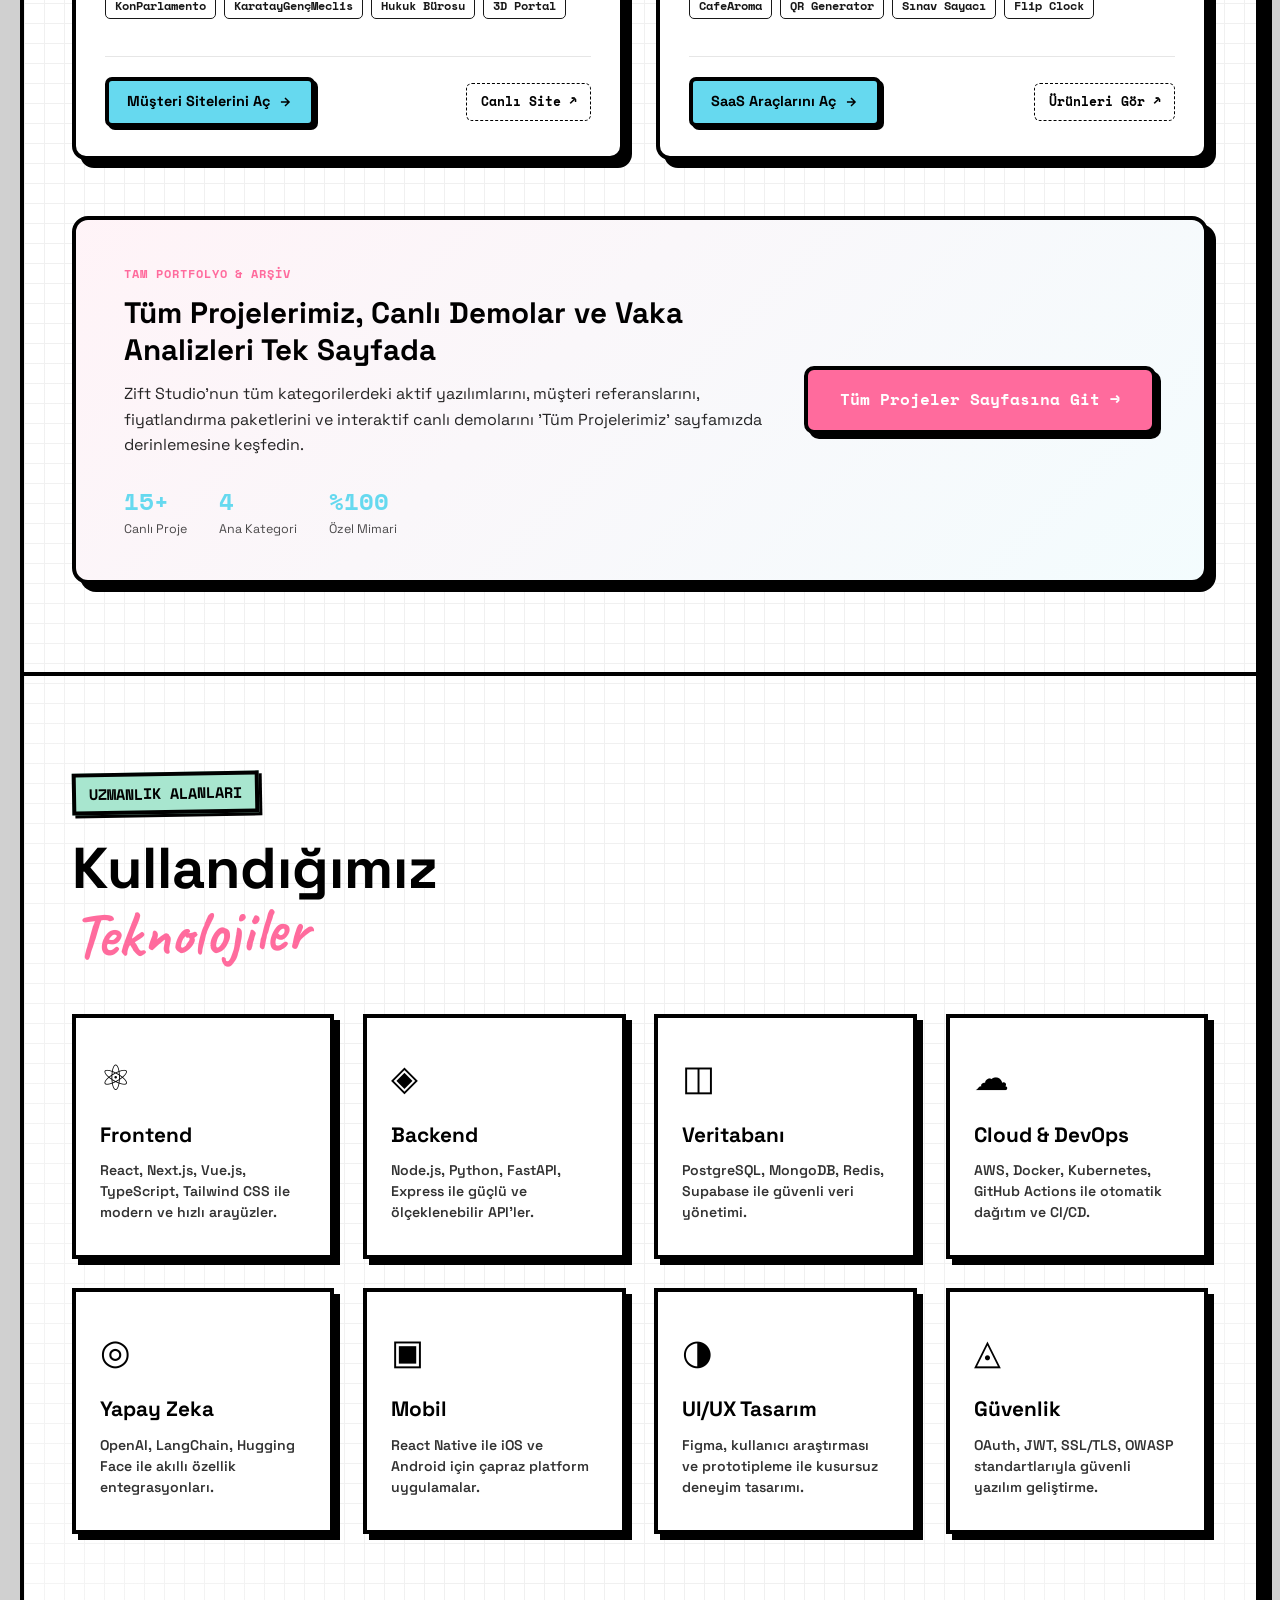
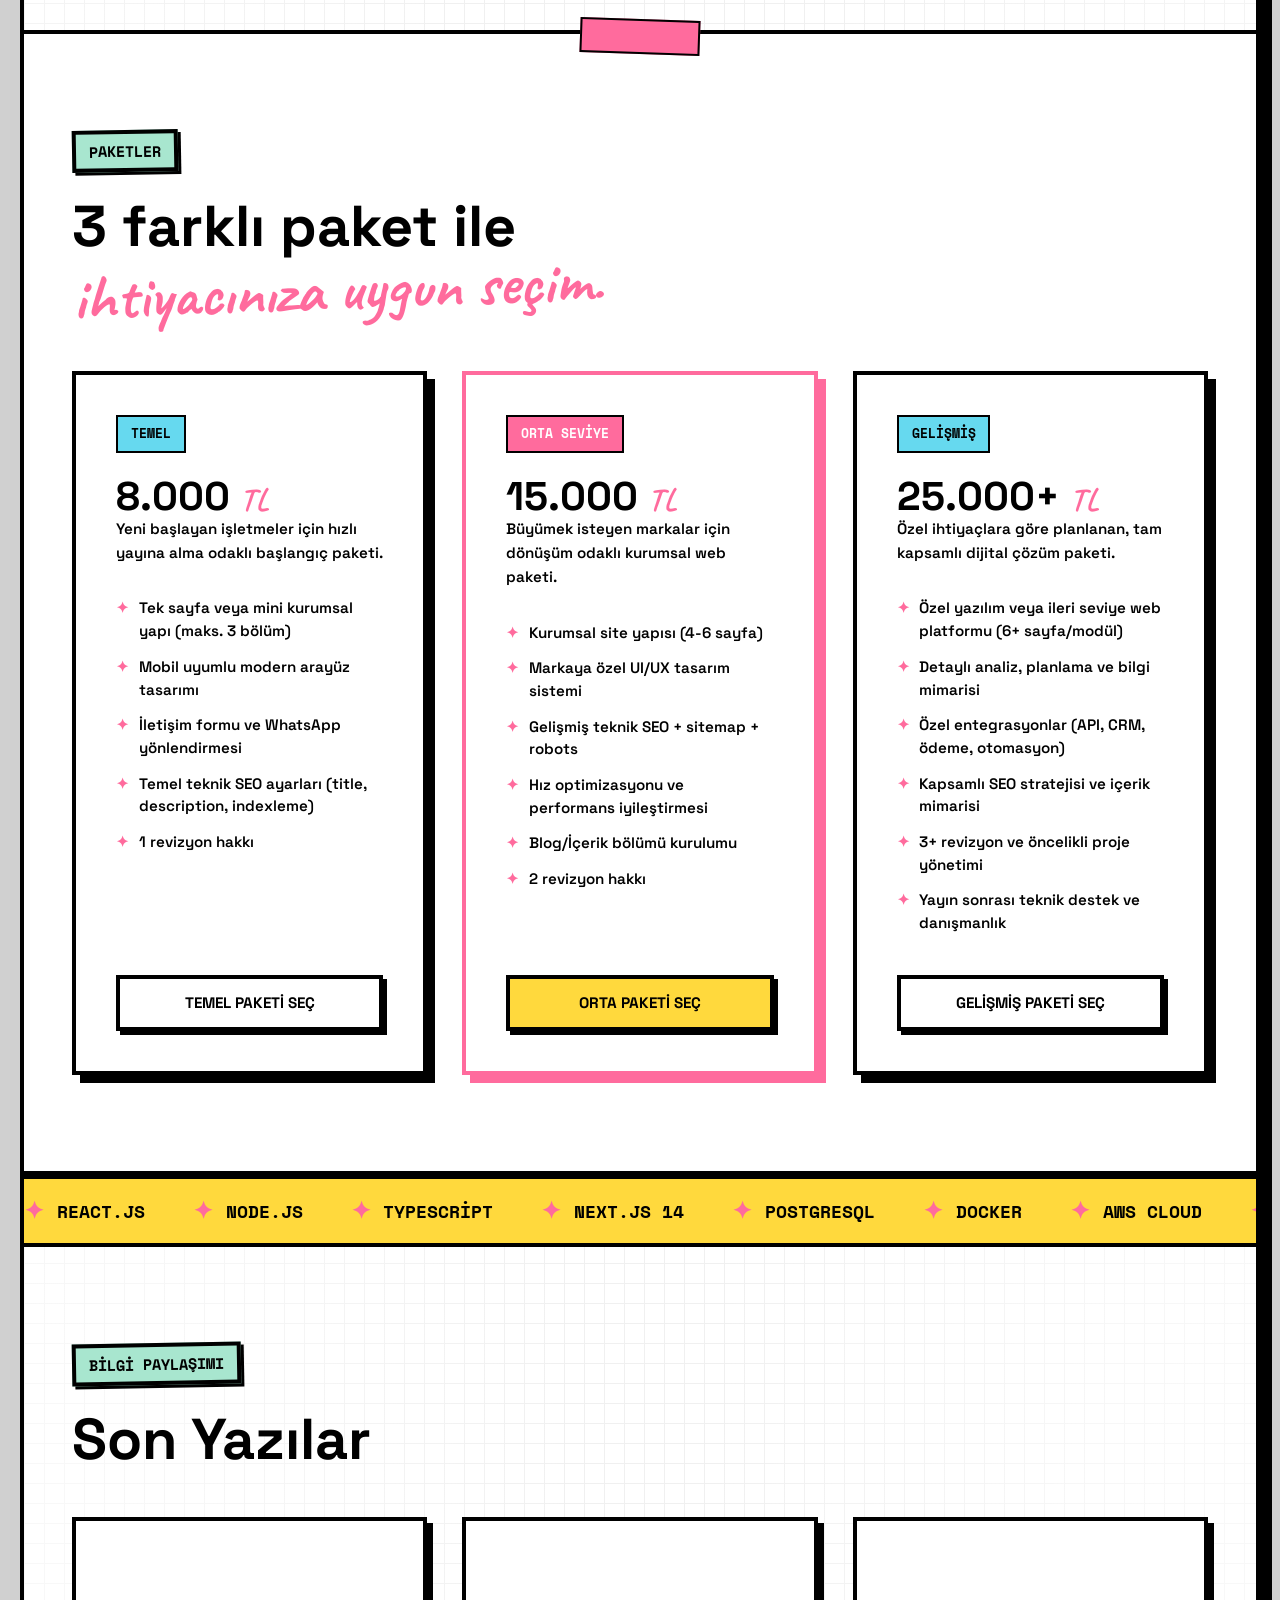
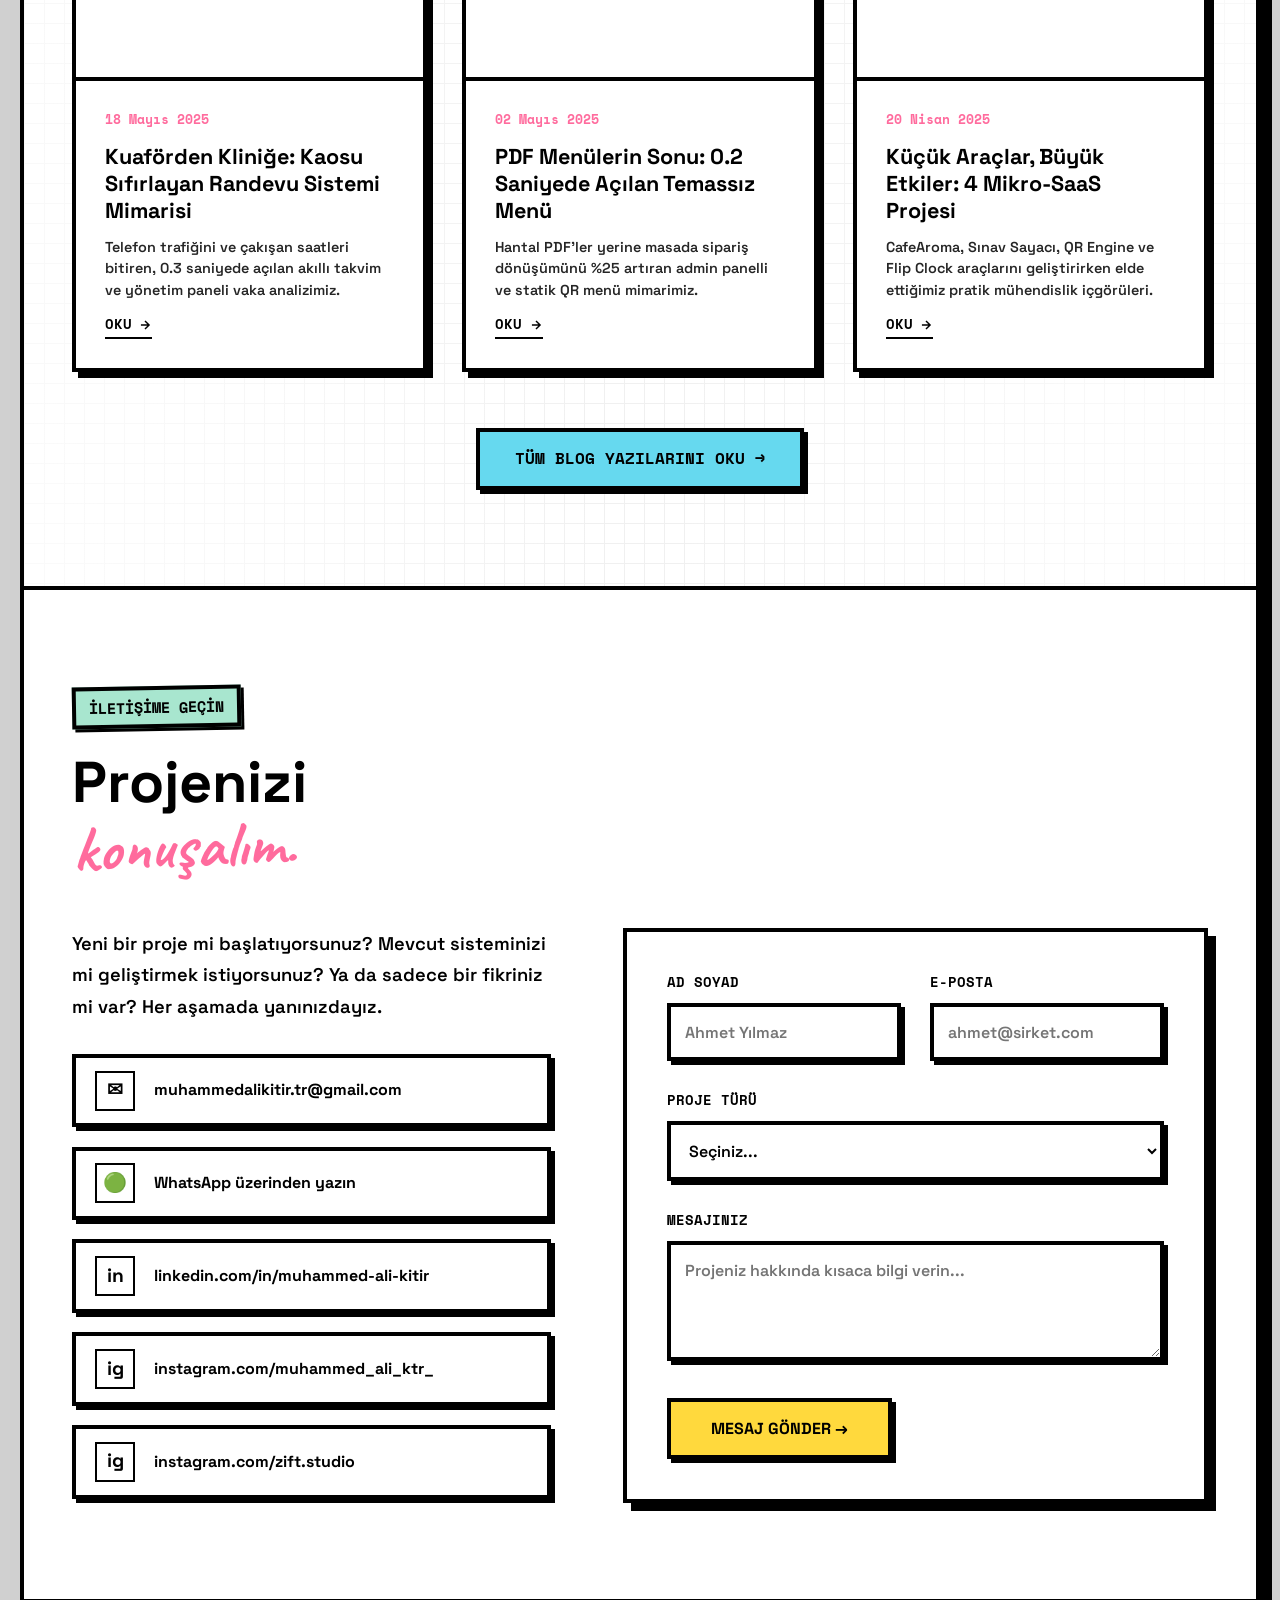
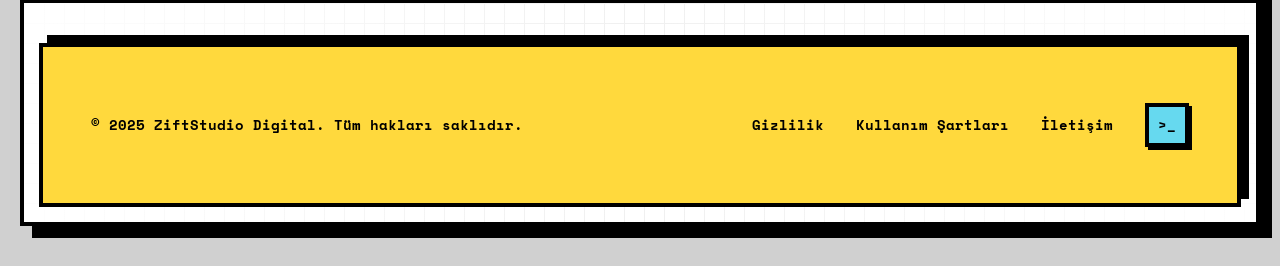
==== commit b9fce76b: "Add files via upload" ====
--- a/index.html
+++ b/index.html
@@ -152,19 +152,25 @@
         Zift<span>Studio</span>
       </a>
       <ul class="nav-links">
-        <li><a href="#hero">Giriş</a></li>
-        <li><a href="#about">Hakkımızda</a></li>
-        <li><a href="#technologies">Teknolojiler</a></li>
-        <li><a href="#projects">Projeler</a></li>
-        <li><a href="#pricing">Paketler</a></li>
-        <li><a href="#blog">Blog</a></li>
-        <li><a href="#contact">İletişim</a></li>
+        <li><a href="#hero" data-lang-tr="Giriş" data-lang-en="Home">Giriş</a></li>
+        <li><a href="#founder-about" data-lang-tr="Stüdyo" data-lang-en="Studio">Stüdyo</a></li>
+        <li><a href="#projects" data-lang-tr="Projeler" data-lang-en="Projects">Projeler</a></li>
+        <li><a href="#technologies" data-lang-tr="Teknolojiler" data-lang-en="Tech">Teknolojiler</a></li>
+        <li><a href="#pricing" data-lang-tr="Paketler" data-lang-en="Pricing">Paketler</a></li>
+        <li><a href="#blog" data-lang-tr="Blog" data-lang-en="Blog">Blog</a></li>
+        <li><a href="#contact" data-lang-tr="İletişim" data-lang-en="Contact">İletişim</a></li>
       </ul>
-      <div style="display: flex; align-items: center; gap: 1rem;">
-        <button class="theme-toggle-nav" id="themeToggle" aria-label="Temayı Değiştir">
+      <div style="display: flex; align-items: center; gap: 0.75rem;">
+        <!-- Dual Language Switcher (TR / EN) -->
+        <div class="lang-switch" id="langSwitch" role="group" aria-label="Dil Değiştirici / Language Switcher">
+          <button type="button" class="lang-btn active" data-lang-btn="tr" aria-label="Türkçe">TR</button>
+          <span class="lang-divider">/</span>
+          <button type="button" class="lang-btn" data-lang-btn="en" aria-label="English">EN</button>
+        </div>
+
+        <button class="theme-toggle-nav" id="themeToggle" aria-label="Temayı Değiştir" data-lang-tr-title="Temayı Değiştir" data-lang-en-title="Toggle Theme">
           <span id="themeToggleIcon">🌙</span>
         </button>
-        <a href="pages/terminal.html" class="nav-cta">Terminal</a>
       </div>
       <button class="hamburger" id="hamburger" aria-label="Menu">
         <span></span><span></span><span></span>
@@ -173,28 +179,33 @@
 
     <!-- Mobile Nav Overlay -->
     <div class="mobile-nav" id="mobileNav">
-      <a href="#hero" onclick="closeMobileNav()">Giriş</a>
-      <a href="#about" onclick="closeMobileNav()">Hakkımızda</a>
-      <a href="#technologies" onclick="closeMobileNav()">Teknolojiler</a>
-      <a href="#projects" onclick="closeMobileNav()">Projeler</a>
-      <a href="#pricing" onclick="closeMobileNav()">Paketler</a>
-      <a href="#blog" onclick="closeMobileNav()">Blog</a>
-      <a href="#contact" onclick="closeMobileNav()">İletişim</a>
+      <div class="mobile-lang-switch" role="group" aria-label="Dil Seçimi">
+        <button type="button" class="lang-btn active" data-lang-btn="tr">TR</button>
+        <span class="lang-divider">/</span>
+        <button type="button" class="lang-btn" data-lang-btn="en">EN</button>
+      </div>
+      <a href="#hero" onclick="closeMobileNav()" data-lang-tr="Giriş" data-lang-en="Home">Giriş</a>
+      <a href="#founder-about" onclick="closeMobileNav()" data-lang-tr="Stüdyo" data-lang-en="Studio">Stüdyo</a>
+      <a href="#projects" onclick="closeMobileNav()" data-lang-tr="Projeler" data-lang-en="Projects">Projeler</a>
+      <a href="#technologies" onclick="closeMobileNav()" data-lang-tr="Teknolojiler" data-lang-en="Tech">Teknolojiler</a>
+      <a href="#pricing" onclick="closeMobileNav()" data-lang-tr="Paketler" data-lang-en="Pricing">Paketler</a>
+      <a href="#blog" onclick="closeMobileNav()" data-lang-tr="Blog" data-lang-en="Blog">Blog</a>
+      <a href="#contact" onclick="closeMobileNav()" data-lang-tr="İletişim" data-lang-en="Contact">İletişim</a>
     </div>
 
     <!-- Hero Section -->
     <section id="hero">
       <div class="hero-left">
-        <span class="hero-eyebrow">Yazılım & Dijital Tasarım Stüdyosu</span>
-        <h1 class="hero-title">
+        <span class="hero-eyebrow" data-lang-tr="Yazılım &amp; Dijital Tasarım Stüdyosu" data-lang-en="Software &amp; Digital Design Studio">Yazılım & Dijital Tasarım Stüdyosu</span>
+        <h1 class="hero-title" data-lang-tr="Dijital<br><em>deneyimler</em><br>inşa ediyoruz." data-lang-en="Crafting digital<br><em>experiences</em><br>that scale.">
           Dijital<br><em>deneyimler</em><br>inşa ediyoruz.
         </h1>
         <div class="hero-sub">
-          <p class="hero-desc">
+          <p class="hero-desc" data-lang-tr="Kompleks yazılım sorunlarını zarif, kullanıcı odaklı çözümlere dönüştüren bir yazılım stüdyosu. Modern teknoloji, güçlü mimari." data-lang-en="An engineering studio turning complex software challenges into elegant, revenue-driving solutions. Modern tech, resilient architecture.">
             Kompleks yazılım sorunlarını zarif, kullanıcı odaklı çözümlere dönüştüren bir yazılım stüdyosu. Modern
             teknoloji, güçlü mimari.
           </p>
-          <div class="hero-scroll">
+          <div class="hero-scroll" data-lang-tr="AŞAĞI KAYDIR" data-lang-en="SCROLL DOWN">
             <div class="hero-scroll-line"></div>
             AŞAĞI KAYDIR
           </div>
@@ -363,67 +374,353 @@
       </div>
     </section>
 
-    <!-- Selected Projects Section -->
-    <section id="projects" class="reveal">
-      <div class="projects-header">
+    <!-- Founder & Studio Philosophy Section ("Behind the Studio") -->
+    <section id="founder-about" class="founder-section reveal">
+      <div class="tear-tape-sticker"></div>
+      <div class="section-label" data-lang-tr="Behind the Studio" data-lang-en="Behind the Studio">Behind the Studio</div>
+      <h2 class="section-title" data-lang-tr="Mühendislik odaklı yaklaşım.<br><em>Gelir üreten sistemler.</em>" data-lang-en="Engineering-driven approach.<br><em>Systems that drive revenue.</em>">
+        Mühendislik odaklı yaklaşım.<br><em>Gelir üreten sistemler.</em>
+      </h2>
+
+      <div class="founder-bento-layout">
+        <!-- Left: Philosophy & Manifesto Card -->
+        <div class="founder-manifesto-card">
+          <div>
+            <div class="founder-badge-eyebrow">
+              <span class="bento-status-dot active"></span>
+              <span data-lang-tr="// STÜDYO FELSEFESİ" data-lang-en="// STUDIO PHILOSOPHY">// STÜDYO FELSEFESİ</span>
+            </div>
+
+            <h3 class="founder-quote-banner" data-lang-tr="&ldquo;We build digital tools that actually <em>drive revenue</em>, not just pretty pixels.&rdquo;" data-lang-en="&ldquo;We build digital tools that actually <em>drive revenue</em>, not just pretty pixels.&rdquo;">
+              &ldquo;We build digital tools that actually <em>drive revenue</em>, not just pretty pixels.&rdquo;
+            </h3>
+
+            <p class="founder-manifesto-text" data-lang-tr="Geleneksel ajanslar genellikle yalnızca yüzeysel tasarıma ve süslü sunumlara odaklanır. Zift Studio'da biz yazılımı; operasyonel maliyetleri düşüren, müşteri edinme süreçlerini otomatize eden ve doğrudan işletme kârlılığı sağlayan bir kaldıraç olarak konumluyoruz. Her satır kod ve her piksel, ölçülebilir bir iş hedefine hizmet eder." data-lang-en="Traditional agencies often get lost in superficial aesthetics and endless presentations. At Zift Studio, we treat software as a high-leverage business engine: one that eliminates operational drag, automates sales pipelines, and directly scales client revenue. Every single line of code and UI component serves a measurable business outcome.">
+              Geleneksel ajanslar genellikle yalnızca yüzeysel tasarıma ve süslü sunumlara odaklanır. Zift Studio'da biz yazılımı; operasyonel maliyetleri düşüren, müşteri edinme süreçlerini otomatize eden ve doğrudan işletme kârlılığı sağlayan bir kaldıraç olarak konumluyoruz. Her satır kod ve her piksel, ölçülebilir bir iş hedefine hizmet eder.
+            </p>
+          </div>
+
+          <div class="founder-profile-bar">
+            <div class="founder-author-info">
+              <div class="founder-avatar-wrap">
+                <img src="assets/image/hero-avatar.jpg" alt="Muhammed Ali Kıtır - Zift Studio Founder" loading="lazy">
+              </div>
+              <div>
+                <div class="founder-meta-name">Muhammed Ali Kıtır</div>
+                <div class="founder-meta-role" data-lang-tr="Kurucu &amp; Full-Stack Mimar" data-lang-en="Founder &amp; Full-Stack Architect">Kurucu &amp; Full-Stack Mimar</div>
+              </div>
+            </div>
+            <div class="founder-status-indicator">
+              <span class="bento-status-dot active"></span>
+              <span data-lang-tr="Aktif &amp; Kodluyor" data-lang-en="Active &amp; Shipping">Aktif &amp; Kodluyor</span>
+            </div>
+          </div>
+        </div>
+
+        <!-- Right: Technical Capabilities Stack -->
+        <div class="founder-capabilities-stack">
+          <!-- Capability 1: Full-Stack Development -->
+          <div class="capability-card cap-fullstack">
+            <div class="capability-header">
+              <div class="capability-icon-box">
+                <svg width="20" height="20" viewBox="0 0 24 24" fill="none" stroke="currentColor" stroke-width="2.2">
+                  <polyline points="16 18 22 12 16 6"></polyline>
+                  <polyline points="8 6 2 12 8 18"></polyline>
+                </svg>
+              </div>
+              <h3 class="capability-title" data-lang-tr="Full-stack Development" data-lang-en="Full-stack Development">Full-stack Development</h3>
+            </div>
+            <p class="capability-desc" data-lang-tr="TypeScript, React/Next.js, Node.js ve Python ile tip güvenli, sıfır teknik borçlu ve ölçeklenebilir modern web platformları." data-lang-en="Type-safe, resilient web architectures built with TypeScript, React/Next.js, Node.js, and Python without legacy bloat.">
+              TypeScript, React/Next.js, Node.js ve Python ile tip güvenli, sıfır teknik borçlu ve ölçeklenebilir modern web platformları.
+            </p>
+            <div class="capability-badges-row">
+              <span class="cap-badge">TypeScript</span>
+              <span class="cap-badge">Next.js 14</span>
+              <span class="cap-badge">Node / FastAPI</span>
+              <span class="cap-badge">PostgreSQL</span>
+              <span class="cap-badge">Docker</span>
+            </div>
+          </div>
+
+          <!-- Capability 2: Intelligent Automation -->
+          <div class="capability-card cap-automation">
+            <div class="capability-header">
+              <div class="capability-icon-box">
+                <svg width="20" height="20" viewBox="0 0 24 24" fill="none" stroke="currentColor" stroke-width="2.2">
+                  <polygon points="13 2 3 14 12 14 11 22 21 10 12 10 13 2"></polygon>
+                </svg>
+              </div>
+              <h3 class="capability-title" data-lang-tr="Automation &amp; Workflows" data-lang-en="Automation &amp; Workflows">Automation &amp; Workflows</h3>
+            </div>
+            <p class="capability-desc" data-lang-tr="Manuel tekrarlayan işleri sıfırlayan akıllı webhook köprüleri, WhatsApp/Stripe entegrasyonları ve arka plan veri boru hatları." data-lang-en="Custom webhooks, automated WhatsApp/Stripe workflows, and background job pipelines that eliminate redundant manual hours.">
+              Manuel tekrarlayan işleri sıfırlayan akıllı webhook köprüleri, WhatsApp/Stripe entegrasyonları ve arka plan veri boru hatları.
+            </p>
+            <div class="capability-badges-row">
+              <span class="cap-badge">API Integrations</span>
+              <span class="cap-badge">Webhooks</span>
+              <span class="cap-badge">Make / n8n</span>
+              <span class="cap-badge">Stripe &amp; CRM</span>
+            </div>
+          </div>
+
+          <!-- Capability 3: Conversion Rate Optimization -->
+          <div class="capability-card cap-cro">
+            <div class="capability-header">
+              <div class="capability-icon-box">
+                <svg width="20" height="20" viewBox="0 0 24 24" fill="none" stroke="currentColor" stroke-width="2.2">
+                  <polyline points="23 6 13.5 15.5 8.5 10.5 1 18"></polyline>
+                  <polyline points="17 6 23 6 23 12"></polyline>
+                </svg>
+              </div>
+              <h3 class="capability-title" data-lang-tr="Conversion Rate Optimization" data-lang-en="Conversion Rate Optimization">Conversion Rate Optimization</h3>
+            </div>
+            <p class="capability-desc" data-lang-tr="0.3 saniyelik açılış süreleri, sezgisel UX akışları ve veri odaklı huni mimarisiyle ziyaretçileri sadık müşterilere dönüştürme." data-lang-en="Sub-second page speeds, frictionless checkout funnels, and data-backed UX architecture engineered to convert traffic into revenue.">
+              0.3 saniyelik açılış süreleri, sezgisel UX akışları ve veri odaklı huni mimarisiyle ziyaretçileri sadık müşterilere dönüştürme.
+            </p>
+            <div class="capability-badges-row">
+              <span class="cap-badge">Core Web Vitals</span>
+              <span class="cap-badge">Funnel UX</span>
+              <span class="cap-badge">A/B Testing</span>
+              <span class="cap-badge">Analytics Telemetry</span>
+            </div>
+          </div>
+        </div>
+      </div>
+
+      <!-- Studio Principles / Guarantees Ribbon -->
+      <div class="founder-guarantees-grid">
+        <div class="guarantee-box">
+          <span class="guarantee-icon">⚡</span>
+          <div>
+            <div style="font-weight: 700;" data-lang-tr="0.3s Yüklenme Hızı" data-lang-en="0.3s Ultra-Fast Load">0.3s Yüklenme Hızı</div>
+            <div style="font-size: 0.72rem; opacity: 0.7;" data-lang-tr="Kusursuz Core Web Vitals" data-lang-en="Perfect Core Web Vitals">Kusursuz Core Web Vitals</div>
+          </div>
+        </div>
+        <div class="guarantee-box">
+          <span class="guarantee-icon">🛡️</span>
+          <div>
+            <div style="font-weight: 700;" data-lang-tr="%100 Kod Mülkiyeti" data-lang-en="100% Code Ownership">%100 Kod Mülkiyeti</div>
+            <div style="font-size: 0.72rem; opacity: 0.7;" data-lang-tr="Satıcı kilitlenmesi yok" data-lang-en="No vendor lock-in">Satıcı kilitlenmesi yok</div>
+          </div>
+        </div>
+        <div class="guarantee-box">
+          <span class="guarantee-icon">🎯</span>
+          <div>
+            <div style="font-weight: 700;" data-lang-tr="Doğrudan İletişim" data-lang-en="Direct Engineer Access">Doğrudan İletişim</div>
+            <div style="font-size: 0.72rem; opacity: 0.7;" data-lang-tr="Sıfır bürokrasi, net teslim" data-lang-en="Zero agency fluff">Sıfır bürokrasi, net teslim</div>
+          </div>
+        </div>
+        <div class="guarantee-box">
+          <span class="guarantee-icon">📈</span>
+          <div>
+            <div style="font-weight: 700;" data-lang-tr="Dönüşüm Odaklı" data-lang-en="Conversion Focused">Dönüşüm Odaklı</div>
+            <div style="font-size: 0.72rem; opacity: 0.7;" data-lang-tr="Ölçülebilir iş etkisi" data-lang-en="Measurable ROI &amp; growth">Ölçülebilir iş etkisi</div>
+          </div>
+        </div>
+      </div>
+    </section>
+
+    <!-- Projects & Live Systems Showcase Section -->
+    <section id="projects" class="projects-showcase-section reveal">
+      <div class="tear-tape-sticker"></div>
+      <div class="projects-showcase-header">
         <div>
-          <div class="section-label">Çalışmalarımız</div>
-          <h2 class="section-title">Proje<br><em>Kategorilerimiz</em></h2>
-        </div>
-        <a href="pages/projeler.html" class="view-all">Tüm Projeler →</a>
-      </div>
-      <div class="projects-grid project-category-grid">
-        <a class="project-category-card reveal" href="pages/qr-menu.html">
-          <div class="category-card-visual">
-            <img src="assets/image/qr-menu-thumb.jpg" alt="QR Menü Hizmetleri" class="category-card-img">
-          </div>
-          <span class="section-label">Özel Yazılım</span>
-          <h3>QR Menü <em>Hizmetleri</em></h3>
-          <p>
-            Admin panelli ve statik QR Menü paketlerini, fiyatları ve canlı
-            demoları inceleyin.
+          <div class="section-subtitle" data-lang-tr="Portfolyo &amp; Çözümler // 2025" data-lang-en="Portfolio &amp; Solutions // 2025">
+            Portfolyo &amp; Çözümler // 2025
+          </div>
+          <h2 class="section-title" data-lang-tr="Geliştirdiğimiz <em>Projeler</em><br>ve Canlı Sistemler." data-lang-en="Engineered <em>Projects</em><br>&amp; Live Systems.">
+            Geliştirdiğimiz <em>Projeler</em><br>ve Canlı Sistemler.
+          </h2>
+          <p class="projects-header-desc" data-lang-tr="Restoran QR menü altyapıları, online randevu motorları, SaaS ürünleri ve gerçek müşterilerimiz için hayata geçirdiğimiz kurumsal web platformları. Canlı, test edilebilir ve ölçeklenebilir." data-lang-en="Interactive QR menu platforms, automated appointment booking engines, SaaS utilities, and verified client web applications. Built for speed, conversions, and scale.">
+            Restoran QR menü altyapıları, online randevu motorları, SaaS ürünleri ve gerçek müşterilerimiz için hayata geçirdiğimiz kurumsal web platformları. Canlı, test edilebilir ve ölçeklenebilir.
           </p>
-          <strong>QR Menü sayfasını aç →</strong>
-        </a>
-
-        <a class="project-category-card reveal" href="pages/saas.html">
-          <div class="category-card-visual">
-            <img src="assets/image/saas-thumb.jpg" alt="SaaS Siteleri" class="category-card-img">
-          </div>
-          <span class="section-label">Dijital Ürünler</span>
-          <h3>SaaS <em>Siteleri</em></h3>
-          <p>
-            CafeAroma, QRMenu, Sınav Sayacı, QR Kod Oluşturucu ve Flip Clock
-            projelerini keşfedin.
+        </div>
+        <div>
+          <a href="pages/projeler.html" class="projects-master-btn" data-lang-tr="Tüm Projeler Sayfasını Aç →" data-lang-en="Open All Projects Page →">
+            <span data-lang-tr="Tüm Projeler Sayfasını Aç" data-lang-en="Open All Projects Page">Tüm Projeler Sayfasını Aç</span>
+            <span class="arrow">→</span>
+          </a>
+        </div>
+      </div>
+
+      <!-- Quick Highlights Strip -->
+      <div class="projects-quick-strip">
+        <div class="projects-strip-pill">
+          <span class="dot"></span>
+          <span data-lang-tr="4 Ana Ürün Kategorisi" data-lang-en="4 Core Product Pillars">4 Ana Ürün Kategorisi</span>
+        </div>
+        <div class="projects-strip-pill">
+          <span class="dot"></span>
+          <span data-lang-tr="15+ Canlı Proje &amp; Demo" data-lang-en="15+ Live Deployments &amp; Demos">15+ Canlı Proje &amp; Demo</span>
+        </div>
+        <div class="projects-strip-pill">
+          <span class="dot"></span>
+          <span data-lang-tr="Admin Paneli &amp; Otomasyon" data-lang-en="Admin Dashboards &amp; Automation">Admin Paneli &amp; Otomasyon</span>
+        </div>
+        <div class="projects-strip-pill">
+          <span class="dot"></span>
+          <span data-lang-tr="%100 Canlı Test Edilebilir" data-lang-en="100% Live &amp; Testable">100% Canlı Test Edilebilir</span>
+        </div>
+      </div>
+
+      <!-- 4 Showcase Category Cards Grid -->
+      <div class="projects-showcase-grid">
+
+        <!-- 1. QR Menü Hizmetleri -->
+        <article class="project-showcase-card">
+          <div class="showcase-card-visual">
+            <img src="assets/image/qr-menu-thumb.jpg" alt="QR Menü Hizmetleri" class="showcase-card-img" />
+            <span class="showcase-badge-overlay" data-lang-tr="Özel Yazılım" data-lang-en="Custom Software">Özel Yazılım</span>
+            <span class="showcase-metric-overlay" data-lang-tr="⚡ 0.3s Yüklenme" data-lang-en="⚡ 0.3s Load">⚡ 0.3s Yüklenme</span>
+          </div>
+          <div class="showcase-card-body">
+            <h3 class="showcase-card-title">QR Menü <em>Hizmetleri</em></h3>
+            <p class="showcase-card-desc" data-lang-tr="Restoran ve kafeler için temassız dijital menü çözümü. Anlık fiyat &amp; ürün güncelleme sunan admin paneli, çoklu dil desteği, sıfır komisyon ve ultra hızlı mobil deneyim." data-lang-en="Contactless digital menu platform for restaurants and cafes. Real-time admin price dashboard, multi-language support, zero commission, and sub-second mobile loading speed.">
+              Restoran ve kafeler için temassız dijital menü çözümü. Anlık fiyat &amp; ürün güncelleme sunan admin paneli, çoklu dil desteği, sıfır komisyon ve ultra hızlı mobil deneyim.
+            </p>
+            <ul class="showcase-tech-tags">
+              <li class="showcase-tech-tag">Admin Paneli</li>
+              <li class="showcase-tech-tag">Çok Dilli Menü</li>
+              <li class="showcase-tech-tag">Mobil Uyumlu</li>
+              <li class="showcase-tech-tag">Statik &amp; Dinamik</li>
+            </ul>
+            <div class="showcase-card-actions">
+              <a href="pages/qr-menu.html" class="showcase-action-btn">
+                <span data-lang-tr="QR Menü Sayfasını Aç" data-lang-en="Open QR Menu Page">QR Menü Sayfasını Aç</span>
+                <svg viewBox="0 0 24 24" fill="none" stroke="currentColor" stroke-width="2.5"><path d="M5 12h14M12 5l7 7-7 7"/></svg>
+              </a>
+              <a href="https://qr-menu-seri2.vercel.app/" target="_blank" rel="noopener noreferrer" class="showcase-demo-btn" data-lang-tr="Canlı Demo ↗" data-lang-en="Live Demo ↗">
+                Canlı Demo ↗
+              </a>
+            </div>
+          </div>
+        </article>
+
+        <!-- 2. Randevu Sistemi -->
+        <article class="project-showcase-card">
+          <div class="showcase-card-visual">
+            <img src="assets/image/randevu/randevu-1.png" alt="Randevu Sistemi" class="showcase-card-img" />
+            <span class="showcase-badge-overlay" data-lang-tr="Rezervasyon Motoru" data-lang-en="Booking Engine">Rezervasyon Motoru</span>
+            <span class="showcase-metric-overlay" data-lang-tr="📅 Takvim &amp; SMS" data-lang-en="📅 Calendar &amp; SMS">📅 Takvim &amp; SMS</span>
+          </div>
+          <div class="showcase-card-body">
+            <h3 class="showcase-card-title">Randevu <em>Sistemi</em></h3>
+            <p class="showcase-card-desc" data-lang-tr="Kuaför, diş hekimi, psikolog, klinik ve hizmet sektörü için otomatik takvim senkronizasyonlu, SMS/WhatsApp bildirimli, personel yönetimli admin panelli randevu altyapısı." data-lang-en="Automated online appointment infrastructure with calendar sync, SMS/WhatsApp reminders, staff scheduling, and an intuitive admin panel for barbers, clinics, and consultants.">
+              Kuaför, diş hekimi, psikolog, klinik ve hizmet sektörü için otomatik takvim senkronizasyonlu, SMS/WhatsApp bildirimli, personel yönetimli admin panelli randevu altyapısı.
+            </p>
+            <ul class="showcase-tech-tags">
+              <li class="showcase-tech-tag">Randevu Paneli</li>
+              <li class="showcase-tech-tag">SMS &amp; WhatsApp</li>
+              <li class="showcase-tech-tag">Takvim Senkronu</li>
+              <li class="showcase-tech-tag">Hizmet Sektörü</li>
+            </ul>
+            <div class="showcase-card-actions">
+              <a href="pages/randevu.html" class="showcase-action-btn">
+                <span data-lang-tr="Randevu Sayfasını Aç" data-lang-en="Open Booking Page">Randevu Sayfasını Aç</span>
+                <svg viewBox="0 0 24 24" fill="none" stroke="currentColor" stroke-width="2.5"><path d="M5 12h14M12 5l7 7-7 7"/></svg>
+              </a>
+              <a href="https://qr-menu-nsoi.vercel.app/" target="_blank" rel="noopener noreferrer" class="showcase-demo-btn" data-lang-tr="Canlı Demo ↗" data-lang-en="Live Demo ↗">
+                Canlı Demo ↗
+              </a>
+            </div>
+          </div>
+        </article>
+
+        <!-- 3. Müşteri Siteleri & Referanslar -->
+        <article class="project-showcase-card">
+          <div class="showcase-card-visual">
+            <img src="assets/image/musteri-thumb.jpg" alt="Müşteri Siteleri" class="showcase-card-img" />
+            <span class="showcase-badge-overlay" data-lang-tr="Referanslar" data-lang-en="Client Works">Referanslar</span>
+            <span class="showcase-metric-overlay" data-lang-tr="🏛️ Gerçek Müşteriler" data-lang-en="🏛️ Live Clients">🏛️ Gerçek Müşteriler</span>
+          </div>
+          <div class="showcase-card-body">
+            <h3 class="showcase-card-title">Müşteri <em>Siteleri</em></h3>
+            <p class="showcase-card-desc" data-lang-tr="KonParlamento.org, KaratayGençMeclis.org, kurumsal hukuk büroları, kişisel marka portfolyoları ve 3D tasarım platformları gibi müşterilerimize teslim ettiğimiz yayındaki web siteleri." data-lang-en="Live deployed client projects including KonParlamento.org, KaratayGençMeclis.org, legal consultancy firms, personal branding hubs, and 3D printing design portals.">
+              KonParlamento.org, KaratayGençMeclis.org, kurumsal hukuk büroları, kişisel marka portfolyoları ve 3D tasarım platformları gibi müşterilerimize teslim ettiğimiz yayındaki web siteleri.
+            </p>
+            <ul class="showcase-tech-tags">
+              <li class="showcase-tech-tag">KonParlamento</li>
+              <li class="showcase-tech-tag">KaratayGençMeclis</li>
+              <li class="showcase-tech-tag">Hukuk Bürosu</li>
+              <li class="showcase-tech-tag">3D Portal</li>
+            </ul>
+            <div class="showcase-card-actions">
+              <a href="pages/musteri-siteleri.html" class="showcase-action-btn">
+                <span data-lang-tr="Müşteri Sitelerini Aç" data-lang-en="Open Client Sites">Müşteri Sitelerini Aç</span>
+                <svg viewBox="0 0 24 24" fill="none" stroke="currentColor" stroke-width="2.5"><path d="M5 12h14M12 5l7 7-7 7"/></svg>
+              </a>
+              <a href="https://karataygencmeclis.org" target="_blank" rel="noopener noreferrer" class="showcase-demo-btn" data-lang-tr="Canlı Site ↗" data-lang-en="Live Site ↗">
+                Canlı Site ↗
+              </a>
+            </div>
+          </div>
+        </article>
+
+        <!-- 4. SaaS Araçları & Dijital Ürünler -->
+        <article class="project-showcase-card">
+          <div class="showcase-card-visual">
+            <img src="assets/image/saas-thumb.jpg" alt="SaaS Araçları" class="showcase-card-img" />
+            <span class="showcase-badge-overlay" data-lang-tr="Dijital Ürünler" data-lang-en="Digital Products">Dijital Ürünler</span>
+            <span class="showcase-metric-overlay" data-lang-tr="🚀 Mikro SaaS" data-lang-en="🚀 Micro SaaS">🚀 Mikro SaaS</span>
+          </div>
+          <div class="showcase-card-body">
+            <h3 class="showcase-card-title">SaaS <em>Araçları</em></h3>
+            <p class="showcase-card-desc" data-lang-tr="CafeAroma, QR Kod Oluşturucu, Sınav Sayacı, Flip Clock ve işletme üretkenlik araçları gibi stüdyomuz tarafından üretilen interaktif dijital ürünler ve SaaS web uygulamaları." data-lang-en="Interactive digital tools and micro-SaaS web applications developed by Zift Studio, including CafeAroma, QR Code Generator, Exam Timer countdowns, and Flip Clock widgets.">
+              CafeAroma, QR Kod Oluşturucu, Sınav Sayacı, Flip Clock ve işletme üretkenlik araçları gibi stüdyomuz tarafından üretilen interaktif dijital ürünler ve SaaS web uygulamaları.
+            </p>
+            <ul class="showcase-tech-tags">
+              <li class="showcase-tech-tag">CafeAroma</li>
+              <li class="showcase-tech-tag">QR Generator</li>
+              <li class="showcase-tech-tag">Sınav Sayacı</li>
+              <li class="showcase-tech-tag">Flip Clock</li>
+            </ul>
+            <div class="showcase-card-actions">
+              <a href="pages/saas.html" class="showcase-action-btn">
+                <span data-lang-tr="SaaS Araçlarını Aç" data-lang-en="Open SaaS Tools">SaaS Araçlarını Aç</span>
+                <svg viewBox="0 0 24 24" fill="none" stroke="currentColor" stroke-width="2.5"><path d="M5 12h14M12 5l7 7-7 7"/></svg>
+              </a>
+              <a href="pages/saas.html" class="showcase-demo-btn" data-lang-tr="Ürünleri Gör ↗" data-lang-en="View Products ↗">
+                Ürünleri Gör ↗
+              </a>
+            </div>
+          </div>
+        </article>
+
+      </div>
+
+      <!-- Master Hub Gateway Banner (Direct Link to pages/projeler.html) -->
+      <div class="projects-master-hub-banner reveal">
+        <div class="hub-banner-content">
+          <div class="hub-banner-badge" data-lang-tr="TAM PORTFOLYO &amp; ARŞİV" data-lang-en="FULL PORTFOLIO &amp; ARCHIVE">
+            TAM PORTFOLYO &amp; ARŞİV
+          </div>
+          <h3 class="hub-banner-title" data-lang-tr="Tüm Projelerimiz, Canlı Demolar ve Vaka Analizleri Tek Sayfada" data-lang-en="All Projects, Live Demos &amp; Case Studies in One Place">
+            Tüm Projelerimiz, Canlı Demolar ve Vaka Analizleri Tek Sayfada
+          </h3>
+          <p class="hub-banner-desc" data-lang-tr="Zift Studio'nun tüm kategorilerdeki aktif yazılımlarını, müşteri referanslarını, fiyatlandırma paketlerini ve interaktif canlı demolarını 'Tüm Projelerimiz' sayfamızda derinlemesine keşfedin." data-lang-en="Explore every active software build, client website, pricing model, and interactive live demo engineered by Zift Studio in our dedicated comprehensive projects page.">
+            Zift Studio'nun tüm kategorilerdeki aktif yazılımlarını, müşteri referanslarını, fiyatlandırma paketlerini ve interaktif canlı demolarını "Tüm Projelerimiz" sayfamızda derinlemesine keşfedin.
           </p>
-          <strong>SaaS sitelerini aç →</strong>
-        </a>
-
-        <a class="project-category-card reveal" href="pages/musteri-siteleri.html">
-          <div class="category-card-visual">
-            <img src="assets/image/musteri-thumb.jpg" alt="Müşteri Siteleri" class="category-card-img">
-          </div>
-          <span class="section-label">Referanslar</span>
-          <h3>Müşteri <em>Siteleri</em></h3>
-          <p>
-            Topluluk, kişisel marka, hukuk, 3D tasarım ve e-ticaret
-            projelerimizi inceleyin.
-          </p>
-          <strong>Müşteri sitelerini aç →</strong>
-        </a>
-
-        <a class="project-category-card reveal" href="pages/randevu.html">
-          <div class="category-card-visual">
-            <img src="assets/image/randevu/randevu-1.png" alt="Randevu Sistemi" class="category-card-img">
-          </div>
-          <span class="section-label">Randevu Sistemi</span>
-          <h3>Randevu <em>Sistemi</em></h3>
-          <p>
-            Admin panelli ve statik Randevu Sistemi paketlerini, fiyatları ve canlı
-            demoları inceleyin.
-          </p>
-          <strong>Randevu Sistemi sayfasını aç →</strong>
-        </a>
+          <div class="hub-banner-stats">
+            <div class="hub-stat-item">
+              <strong>15+</strong>
+              <span data-lang-tr="Canlı Proje" data-lang-en="Live Projects">Canlı Proje</span>
+            </div>
+            <div class="hub-stat-item">
+              <strong>4</strong>
+              <span data-lang-tr="Ana Kategori" data-lang-en="Core Pillars">Ana Kategori</span>
+            </div>
+            <div class="hub-stat-item">
+              <strong>%100</strong>
+              <span data-lang-tr="Özel Mimari" data-lang-en="Custom Built">Özel Mimari</span>
+            </div>
+          </div>
+        </div>
+        <div class="hub-banner-action">
+          <a href="pages/projeler.html" class="hub-banner-main-btn" data-lang-tr="Tüm Projeler Sayfasına Git →" data-lang-en="Explore All Projects Page →">
+            <span data-lang-tr="Tüm Projeler Sayfasına Git" data-lang-en="Explore All Projects Page">Tüm Projeler Sayfasına Git</span>
+            <span class="arrow">→</span>
+          </a>
+        </div>
       </div>
     </section>
 
--- a/CSS/style.css
+++ b/CSS/style.css
@@ -0,0 +1,5845 @@
+/* 
+ * ZIFT STUDIO — NEO-BRUTALIST PREMIUM STYLESHEET
+ * Designed with beautiful offset shadows, thick borders, and playfulness.
+ */
+
+@import url("https://fonts.googleapis.com/css2?family=Space+Grotesk:wght@400;600;700&family=Space+Mono:wght@400;700&family=Caveat:wght@400;700&display=swap");
+
+* {
+  margin: 0;
+  padding: 0;
+  box-sizing: border-box;
+}
+
+html {
+  scroll-behavior: smooth;
+}
+
+/* Colors & Design Tokens */
+:root {
+  --bg: #ffffff;
+  --text: #000000;
+  --border: #000000;
+  --primary: #66d9ef; /* Cyan */
+  --secondary: #ffd93d; /* Yellow */
+  --accent: #a8e6cf; /* Mint Green */
+  --pink: #ff6b9d;
+  --white: #ffffff;
+  --yellow: #ffd93d;
+  --cyan: #66d9ef;
+  --terminal: #1a1a1a;
+  --shadow-offset: 6px;
+  --border-width: 4px;
+  --mono-font: "Space Mono", monospace;
+  --sans-font: "Space Grotesk", sans-serif;
+  --hand-font: "Caveat", cursive;
+}
+
+body[data-theme="dark"] {
+  --bg: #12151e;
+  --text: #f1f5f9;
+  --border: #2a3042;
+  --white: #1a1e2b;
+  --primary: #38bdf8;
+  --secondary: #1e2536;
+  --accent: #10b981;
+  --pink: #fb7185;
+  --yellow: #f59e0b;
+  --cyan: #38bdf8;
+  background: #0a0c12;
+}
+
+/* Custom Scrollbars */
+::-webkit-scrollbar {
+  width: 16px;
+  height: 16px;
+}
+
+::-webkit-scrollbar-track {
+  background: var(--white);
+  border-left: var(--border-width) solid var(--border);
+}
+
+::-webkit-scrollbar-thumb {
+  background: var(--secondary);
+  border: var(--border-width) solid var(--border);
+  box-shadow: 3px 0 0 var(--border);
+}
+
+::-webkit-scrollbar-thumb:hover {
+  background: var(--primary);
+}
+
+::-webkit-scrollbar-thumb:active {
+  background: var(--pink);
+  box-shadow: none;
+}
+
+::-webkit-scrollbar-corner {
+  background: var(--white);
+  border-left: var(--border-width) solid var(--border);
+  border-top: var(--border-width) solid var(--border);
+}
+
+body {
+  font-family: var(--sans-font);
+  background: #d0d0d0;
+  color: var(--text);
+  line-height: 1.6;
+  min-height: 100vh;
+  padding: 20px;
+  overflow-x: hidden;
+  cursor: none;
+}
+
+body.cursor-inside-frame .cursor,
+body.cursor-inside-frame .cursor-ring {
+  opacity: 0 !important;
+}
+
+body[data-theme="dark"] {
+  background: #0a0c12;
+}
+
+/* Noise overlay */
+body::before {
+  content: "";
+  position: fixed;
+  inset: 0;
+  background-image: url("data:image/svg+xml,%3Csvg viewBox='0 0 256 256' xmlns='http://www.w3.org/2000/svg'%3E%3Cfilter id='noise'%3E%3CfeTurbulence type='fractalNoise' baseFrequency='0.9' numOctaves='4' stitchTiles='stitch'/%3E%3C/filter%3E%3Crect width='100%25' height='100%25' filter='url(%23noise)' opacity='0.04'/%3E%3C/svg%3E");
+  pointer-events: none;
+  z-index: 99997;
+  opacity: 0.35;
+}
+
+/* Page Wrapper */
+.page-wrapper {
+  display: flex;
+  flex-direction: column;
+  padding-top: 16px;
+  background:
+    radial-gradient(
+      ellipse at top left,
+      rgba(255, 255, 255, 0.9) 0%,
+      transparent 35%
+    ),
+    radial-gradient(
+      ellipse at top right,
+      rgba(255, 255, 255, 0.9) 0%,
+      transparent 35%
+    ),
+    radial-gradient(
+      ellipse at bottom left,
+      rgba(255, 255, 255, 0.9) 0%,
+      transparent 35%
+    ),
+    radial-gradient(
+      ellipse at bottom right,
+      rgba(255, 255, 255, 0.9) 0%,
+      transparent 35%
+    ),
+    repeating-linear-gradient(
+      90deg,
+      #f0f0f0 0px,
+      #f0f0f0 1px,
+      transparent 1px,
+      transparent 20px
+    ),
+    repeating-linear-gradient(
+      0deg,
+      #f0f0f0 0px,
+      #f0f0f0 1px,
+      transparent 1px,
+      transparent 20px
+    ),
+    var(--bg);
+  background-size:
+    100% 100%,
+    100% 100%,
+    100% 100%,
+    100% 100%,
+    20px 20px,
+    20px 20px,
+    100%;
+  border: var(--border-width) solid var(--border);
+  box-shadow: 12px 12px 0 var(--border);
+  max-width: 1400px;
+  margin: 0 auto 20px;
+  min-height: calc(100vh - 40px);
+  position: relative;
+  overflow: visible;
+}
+
+.page-wrapper > nav {
+  order: 0;
+}
+.page-wrapper > .mobile-nav {
+  order: 0;
+}
+.page-wrapper > #hero {
+  order: 1;
+}
+.page-wrapper > .paper-tear-top {
+  order: 1;
+}
+.page-wrapper > #about {
+  order: 2;
+}
+.page-wrapper > #founder-about {
+  order: 2;
+}
+.page-wrapper > #projects {
+  order: 3;
+}
+.page-wrapper > #technologies {
+  order: 4;
+}
+.page-wrapper > #pricing {
+  order: 5;
+}
+.page-wrapper > .marquee-wrap {
+  order: 5;
+}
+.page-wrapper > #blog {
+  order: 6;
+}
+.page-wrapper > #contact {
+  order: 7;
+}
+.page-wrapper > #success {
+  order: 8;
+}
+.page-wrapper > footer {
+  order: 9;
+}
+
+body[data-theme="dark"] .page-wrapper {
+  background:
+    radial-gradient(
+      ellipse at top left,
+      rgba(26, 30, 43, 0.9) 0%,
+      transparent 35%
+    ),
+    radial-gradient(
+      ellipse at top right,
+      rgba(26, 30, 43, 0.9) 0%,
+      transparent 35%
+    ),
+    radial-gradient(
+      ellipse at bottom left,
+      rgba(26, 30, 43, 0.9) 0%,
+      transparent 35%
+    ),
+    radial-gradient(
+      ellipse at bottom right,
+      rgba(26, 30, 43, 0.9) 0%,
+      transparent 35%
+    ),
+    repeating-linear-gradient(
+      90deg,
+      rgba(255, 255, 255, 0.02) 0px,
+      rgba(255, 255, 255, 0.02) 1px,
+      transparent 1px,
+      transparent 20px
+    ),
+    repeating-linear-gradient(
+      0deg,
+      rgba(255, 255, 255, 0.02) 0px,
+      rgba(255, 255, 255, 0.02) 1px,
+      transparent 1px,
+      transparent 20px
+    ),
+    var(--bg);
+}
+
+/* Custom Cursor */
+.cursor {
+  width: 12px;
+  height: 12px;
+  background: var(--pink);
+  border: 2px solid var(--border);
+  border-radius: 50%;
+  position: fixed;
+  top: 0;
+  left: 0;
+  pointer-events: none;
+  z-index: 999999;
+  transform: translate(-50%, -50%);
+  opacity: 0;
+  transition:
+    opacity 0.25s ease,
+    transform 0.1s ease,
+    width 0.3s ease,
+    height 0.3s ease,
+    background 0.3s;
+}
+
+.cursor-ring {
+  width: 32px;
+  height: 32px;
+  border: 2.5px solid var(--border);
+  background: transparent;
+  border-radius: 50%;
+  position: fixed;
+  top: 0;
+  left: 0;
+  pointer-events: none;
+  z-index: 999998;
+  transform: translate(-50%, -50%);
+  opacity: 0;
+  transition:
+    opacity 0.25s ease,
+    transform 0.25s cubic-bezier(0.175, 0.885, 0.32, 1.275),
+    width 0.3s ease,
+    height 0.3s ease;
+}
+
+.cursor.active,
+.cursor-ring.active {
+  opacity: 1;
+}
+
+.cursor.hover {
+  width: 22px;
+  height: 22px;
+  background: var(--primary);
+}
+
+.cursor-ring.hover {
+  width: 52px;
+  height: 52px;
+  border-color: var(--pink);
+  background: rgba(255, 107, 157, 0.15);
+}
+
+/* Touch & Mobile Cursor Prevention */
+@media (hover: none), (pointer: coarse), (max-width: 768px) {
+  body {
+    cursor: auto !important;
+  }
+  .cursor,
+  .cursor-ring {
+    display: none !important;
+  }
+}
+
+/* Loading Screen */
+.loader-overlay {
+  position: fixed;
+  top: 0;
+  left: 0;
+  width: 100%;
+  height: 100%;
+  background: var(--secondary);
+  display: flex;
+  flex-direction: column;
+  align-items: center;
+  justify-content: center;
+  gap: 3rem;
+  z-index: 999999;
+  transition:
+    opacity 0.4s ease,
+    visibility 0.4s ease;
+}
+
+.loader-overlay.hidden {
+  opacity: 0;
+  visibility: hidden;
+}
+
+.loader-shapes {
+  position: absolute;
+  width: 100%;
+  height: 100%;
+  top: 0;
+  left: 0;
+  overflow: hidden;
+  pointer-events: none;
+}
+
+.loader-shape-svg {
+  position: absolute;
+  animation: float-deco 3s ease-in-out infinite;
+}
+
+.loader-shape-1 {
+  top: 15%;
+  left: 10%;
+  animation-delay: 0s;
+}
+.loader-shape-2 {
+  top: 20%;
+  right: 15%;
+  animation-delay: 0.5s;
+}
+.loader-shape-3 {
+  bottom: 20%;
+  left: 15%;
+  animation-delay: 1s;
+}
+
+.loader-wrapper {
+  display: flex;
+  gap: 1.5rem;
+  align-items: center;
+  position: relative;
+  z-index: 2;
+}
+
+.loader-letter {
+  font-size: 6rem;
+  font-weight: 700;
+  font-family: var(--sans-font);
+  background: var(--white);
+  border: 6px solid var(--border);
+  box-shadow: 12px 12px 0 var(--border);
+  width: 120px;
+  height: 120px;
+  display: flex;
+  align-items: center;
+  justify-content: center;
+  animation: letter-pop 0.6s cubic-bezier(0.68, -0.55, 0.265, 1.55) forwards;
+  opacity: 0;
+  transform: scale(0) rotate(-180deg);
+}
+
+.loader-letter:nth-child(1) {
+  background: var(--cyan);
+  animation-delay: 0.1s;
+}
+.loader-letter:nth-child(2) {
+  background: var(--pink);
+  animation-delay: 0.2s;
+}
+
+.loader-progress-bar {
+  width: 300px;
+  height: 20px;
+  background: var(--white);
+  border: 4px solid var(--border);
+  box-shadow: 6px 6px 0 var(--border);
+  position: relative;
+  overflow: hidden;
+  z-index: 2;
+}
+
+.loader-progress-fill {
+  height: 100%;
+  background: var(--yellow);
+  width: 0%;
+  animation: progress-fill 0.9s ease-out forwards;
+  animation-delay: 0.3s;
+  position: relative;
+}
+
+.loader-progress-fill::after {
+  content: "";
+  position: absolute;
+  top: 0;
+  right: 0;
+  width: 4px;
+  height: 100%;
+  background: var(--border);
+}
+
+@keyframes letter-pop {
+  0% {
+    opacity: 0;
+    transform: scale(0) rotate(-180deg);
+  }
+  100% {
+    opacity: 1;
+    transform: scale(1) rotate(0deg);
+  }
+}
+
+@keyframes progress-fill {
+  100% {
+    width: 100%;
+  }
+}
+
+@keyframes float-deco {
+  0%,
+  100% {
+    transform: translateY(0) rotate(0deg);
+  }
+  50% {
+    transform: translateY(-20px) rotate(10deg);
+  }
+}
+
+/* Progress Checkpoints Bar */
+.progress-bar-container {
+  position: fixed;
+  top: 0;
+  left: 0;
+  width: 100%;
+  height: 14px;
+  background: var(--white);
+  border-bottom: 4px solid var(--border);
+  z-index: 10000;
+}
+
+.progress-bar-fill {
+  height: 100%;
+  width: 0%;
+  background: var(--secondary);
+  transition: width 0.1s ease;
+  border-right: 4px solid var(--border);
+}
+
+.progress-checkpoints {
+  position: absolute;
+  top: 0;
+  left: 0;
+  width: 100%;
+  height: 100%;
+  display: flex;
+  justify-content: space-between;
+  padding: 0 4%;
+}
+
+.checkpoint {
+  position: relative;
+  display: flex;
+  flex-direction: column;
+  align-items: center;
+  justify-content: center;
+  cursor: pointer;
+  height: 100%;
+}
+
+.checkpoint-dot {
+  width: 12px;
+  height: 12px;
+  background: var(--white);
+  border: 3.5px solid var(--border);
+  border-radius: 50%;
+  position: relative;
+  transition: all 0.3s ease;
+  z-index: 2;
+}
+
+.checkpoint.active .checkpoint-dot {
+  background: var(--pink);
+  transform: scale(1.3);
+  box-shadow: 0 0 0 3px var(--white);
+}
+
+.checkpoint-label {
+  display: none;
+}
+
+body[data-theme="dark"] .progress-bar-container {
+  background: var(--bg);
+}
+body[data-theme="dark"] .checkpoint.active .checkpoint-dot {
+  background: var(--accent);
+}
+
+/* Navigation */
+nav {
+  background: var(--secondary);
+  border: var(--border-width) solid var(--border);
+  box-shadow: 8px 8px 0 var(--border);
+  z-index: 1000;
+  position: sticky;
+  top: 15px;
+  margin: 15px 15px 0;
+  display: flex;
+  justify-content: space-between;
+  align-items: center;
+  padding: 0.6rem 1.5rem;
+  transition:
+    transform 0.3s ease,
+    background 0.3s;
+}
+
+nav.scrolled {
+  background: var(--white);
+}
+
+.logo {
+  font-size: 1.5rem;
+  font-weight: 700;
+  color: var(--text);
+  text-decoration: none;
+  padding: 0.35rem 0.75rem;
+  background: var(--cyan);
+  border: var(--border-width) solid var(--border);
+  box-shadow: 4px 4px 0 var(--border);
+  display: flex;
+  align-items: center;
+  gap: 0.5rem;
+  transition: all 0.2s ease;
+}
+
+.logo:hover {
+  transform: translate(3px, 3px);
+  box-shadow: 0 0 0 var(--border);
+}
+
+.logo-mark {
+  width: 32px;
+  height: 32px;
+  border-radius: 50%;
+  border: 2px solid var(--border);
+  background: var(--white);
+  padding: 2px;
+  object-fit: contain;
+}
+
+.logo span {
+  font-family: var(--hand-font);
+  font-size: 1.8rem;
+  font-weight: 700;
+  color: var(--pink);
+  margin-left: 2px;
+  transform: rotate(-3deg);
+  display: inline-block;
+}
+
+.nav-links {
+  display: flex;
+  gap: 1.5rem;
+  list-style: none;
+}
+
+.nav-links a {
+  color: var(--text);
+  text-decoration: none;
+  font-weight: 700;
+  font-size: 1.05rem;
+  padding: 0.2rem 0.5rem;
+  transition: all 0.2s ease;
+  position: relative;
+  display: inline-block;
+}
+
+.nav-links a:hover {
+  color: var(--pink);
+  transform: translateY(-2px) rotate(-1.5deg);
+}
+
+.nav-cta {
+  padding: 0.5rem 1.2rem;
+  background: var(--cyan);
+  border: var(--border-width) solid var(--border);
+  box-shadow: 4px 4px 0 var(--border);
+  color: var(--text);
+  text-decoration: none;
+  font-weight: 700;
+  font-size: 1rem;
+  display: inline-flex;
+  align-items: center;
+  transition: all 0.2s ease;
+}
+
+.nav-cta:hover {
+  transform: translate(3px, 3px);
+  box-shadow: 0 0 0 var(--border);
+  background: var(--pink);
+}
+
+/* Theme Toggle Button Inside Nav */
+.theme-toggle-nav {
+  padding: 0.5rem 1rem;
+  background: var(--cyan);
+  border: var(--border-width) solid var(--border);
+  cursor: pointer;
+  font-size: 1.1rem;
+  color: var(--text);
+  display: inline-flex;
+  align-items: center;
+  justify-content: center;
+  box-shadow: 4px 4px 0 var(--border);
+  transition: all 0.2s ease;
+}
+
+.theme-toggle-nav:hover {
+  transform: translate(3px, 3px);
+  box-shadow: 0 0 0 var(--border);
+  background: var(--accent);
+}
+
+.hamburger {
+  display: none;
+  flex-direction: column;
+  gap: 6px;
+  background: var(--cyan);
+  border: var(--border-width) solid var(--border);
+  box-shadow: 3px 3px 0 var(--border);
+  padding: 8px;
+  cursor: pointer;
+}
+
+.hamburger span {
+  display: block;
+  width: 22px;
+  height: 3px;
+  background: var(--text);
+  transition: all 0.3s ease;
+}
+
+/* Mobile Nav */
+.mobile-nav {
+  display: none;
+  position: fixed;
+  inset: 0;
+  background: var(--bg);
+  z-index: 999;
+  flex-direction: column;
+  align-items: center;
+  justify-content: center;
+  gap: 1.2rem;
+  padding: 2rem;
+  border: var(--border-width) solid var(--border);
+  box-shadow: 12px 12px 0 var(--border);
+  margin: 15px;
+}
+
+.mobile-nav.open {
+  display: flex;
+}
+
+.mobile-nav a {
+  font-size: 1.8rem;
+  font-weight: 700;
+  text-decoration: none;
+  color: var(--text);
+  padding: 0.5rem 2rem;
+  background: var(--secondary);
+  border: var(--border-width) solid var(--border);
+  box-shadow: 4px 4px 0 var(--border);
+  width: 260px;
+  text-align: center;
+  transition: all 0.2s ease;
+}
+
+.mobile-nav a:hover {
+  transform: translate(3px, 3px);
+  box-shadow: 0 0 0 var(--border);
+  background: var(--pink);
+}
+
+/* Hero Section */
+#hero {
+  padding: 6rem 3rem 4rem;
+  display: grid;
+  grid-template-columns: 1.2fr 0.8fr;
+  gap: 3rem;
+  align-items: center;
+  position: relative;
+  overflow: visible;
+}
+
+.hero-left {
+  display: flex;
+  flex-direction: column;
+  align-items: flex-start;
+  gap: 1.5rem;
+}
+
+.hero-eyebrow {
+  font-size: 1.1rem;
+  font-weight: 700;
+  letter-spacing: 0.05em;
+  background: var(--accent);
+  color: var(--text);
+  padding: 0.4rem 1rem;
+  border: var(--border-width) solid var(--border);
+  box-shadow: 4px 4px 0 var(--border);
+  transform: rotate(-1.5deg);
+}
+
+.hero-title {
+  font-family: var(--sans-font);
+  font-size: clamp(3rem, 7vw, 6.2rem);
+  font-weight: 700;
+  line-height: 0.95;
+  color: var(--text);
+}
+
+.hero-title em {
+  font-family: var(--hand-font);
+  font-style: normal;
+  color: var(--pink);
+  font-size: clamp(3.5rem, 8vw, 7.5rem);
+  display: inline-block;
+  transform: rotate(-3deg) translateY(5px);
+}
+
+.hero-sub {
+  display: flex;
+  flex-direction: column;
+  gap: 2rem;
+  margin-top: 1rem;
+}
+
+.hero-desc {
+  max-width: 580px;
+  font-size: 1.2rem;
+  font-weight: 600;
+  line-height: 1.6;
+  color: var(--text);
+  background: var(--white);
+  border: var(--border-width) solid var(--border);
+  padding: 1.5rem;
+  box-shadow: 6px 6px 0 var(--border);
+}
+
+.hero-scroll {
+  font-family: var(--mono-font);
+  font-size: 0.9rem;
+  font-weight: 700;
+  color: var(--text);
+  display: flex;
+  align-items: center;
+  gap: 1rem;
+  margin-top: 0.5rem;
+}
+
+.hero-scroll-line {
+  width: 50px;
+  height: 4px;
+  background: var(--border);
+  position: relative;
+  overflow: hidden;
+}
+
+.hero-scroll-line::after {
+  content: "";
+  position: absolute;
+  top: 0;
+  left: -100%;
+  width: 100%;
+  height: 100%;
+  background: var(--pink);
+  animation: scroll-pulse-h 1.8s ease-in-out infinite;
+}
+
+@keyframes scroll-pulse-h {
+  0% {
+    left: -100%;
+  }
+  100% {
+    left: 100%;
+  }
+}
+
+.hero-right {
+  display: flex;
+  justify-content: center;
+  position: relative;
+}
+
+/* Retro visual card inside Hero */
+.hero-visual-card {
+  width: 320px;
+  height: 380px;
+  background: var(--white);
+  border: var(--border-width) solid var(--border);
+  box-shadow: 12px 12px 0 var(--border);
+  position: relative;
+  transform: rotate(2deg);
+  display: flex;
+  flex-direction: column;
+  overflow: hidden;
+  transition: all 0.3s ease;
+}
+
+.hero-visual-card:hover {
+  transform: rotate(0deg) translate(-5px, -5px);
+  box-shadow: 17px 17px 0 var(--border);
+}
+
+.hero-visual-header {
+  height: 32px;
+  background: var(--primary);
+  border-bottom: var(--border-width) solid var(--border);
+  display: flex;
+  align-items: center;
+  padding: 0 0.8rem;
+  gap: 6px;
+}
+
+.hero-dot {
+  width: 12px;
+  height: 12px;
+  border-radius: 50%;
+  border: 2px solid var(--border);
+}
+.hero-dot-1 {
+  background: var(--pink);
+}
+.hero-dot-2 {
+  background: var(--secondary);
+}
+.hero-dot-3 {
+  background: var(--accent);
+}
+
+.hero-visual-body {
+  flex-grow: 1;
+  background: var(--white);
+  padding: 1.5rem;
+  display: flex;
+  flex-direction: column;
+  justify-content: center;
+  font-family: var(--mono-font);
+  font-size: 0.8rem;
+  color: var(--text);
+  line-height: 1.8;
+  position: relative;
+}
+
+.hero-visual-body .code-string {
+  color: var(--pink);
+  font-weight: 700;
+}
+.hero-visual-body .code-comment {
+  color: #888;
+  font-style: italic;
+}
+.hero-visual-body .code-keyword {
+  color: var(--primary);
+  font-weight: 700;
+}
+
+.tape-sticker {
+  position: absolute;
+  top: -15px;
+  left: 20%;
+  width: 100px;
+  height: 30px;
+  background: rgba(255, 217, 61, 0.75);
+  border: 2px solid var(--border);
+  transform: rotate(-10deg);
+  z-index: 10;
+}
+
+.deco-code,
+.deco-terminal,
+.deco-floppy {
+  position: absolute;
+  width: 80px;
+  height: 80px;
+  pointer-events: none;
+  z-index: 5;
+}
+
+.deco-code {
+  top: -20px;
+  right: -30px;
+  transform: rotate(15deg);
+}
+.deco-terminal {
+  bottom: -30px;
+  left: -40px;
+  transform: rotate(-12deg);
+}
+
+/* Paper Tears */
+.paper-tear {
+  width: 100%;
+  height: 30px;
+  position: relative;
+  z-index: 10;
+  overflow: hidden;
+}
+
+.paper-tear svg {
+  display: block;
+  width: 100%;
+  height: 30px;
+}
+
+.paper-tear-top svg path {
+  fill: var(--bg);
+}
+.paper-tear-bottom svg path {
+  fill: var(--white);
+}
+
+.page-gap {
+  height: 60px;
+  background: #d0d0d0;
+  position: relative;
+}
+body[data-theme="dark"] .page-gap {
+  background: #0a0a0a;
+}
+
+/* Sticky stickers */
+.tear-tape-sticker {
+  width: 120px;
+  height: 35px;
+  background: var(--pink);
+  border: 2.5px solid var(--border);
+  position: absolute;
+  top: -15px;
+  left: 50%;
+  transform: translateX(-50%) rotate(2deg);
+  z-index: 15;
+}
+
+/* Marquee Wrap */
+.marquee-wrap {
+  overflow: hidden;
+  border-top: var(--border-width) solid var(--border);
+  border-bottom: var(--border-width) solid var(--border);
+  padding: 0.8rem 0;
+  background: var(--secondary);
+  display: flex;
+}
+
+.marquee-track {
+  display: flex;
+  gap: 3rem;
+  white-space: nowrap;
+  animation: marquee-scroll 24s linear infinite;
+}
+
+.marquee-item {
+  font-family: var(--mono-font);
+  font-size: 1.1rem;
+  font-weight: 700;
+  text-transform: uppercase;
+  color: var(--text);
+  display: flex;
+  align-items: center;
+}
+
+.marquee-item span {
+  color: var(--pink);
+  margin-right: 0.8rem;
+  font-size: 1.5rem;
+}
+
+@keyframes marquee-scroll {
+  0% {
+    transform: translateX(0);
+  }
+  100% {
+    transform: translateX(-50%);
+  }
+}
+
+/* Standard Sectioning */
+section {
+  padding: 6rem 3rem;
+  border-bottom: var(--border-width) solid var(--border);
+  position: relative;
+}
+
+.section-label {
+  font-family: var(--mono-font);
+  font-size: 0.95rem;
+  font-weight: 700;
+  text-transform: uppercase;
+  background: var(--accent);
+  color: var(--text);
+  padding: 0.3rem 0.8rem;
+  border: var(--border-width) solid var(--border);
+  box-shadow: 3px 3px 0 var(--border);
+  display: inline-block;
+  margin-bottom: 1.5rem;
+  transform: rotate(-1deg);
+}
+
+.section-title {
+  font-size: clamp(2rem, 4.5vw, 3.8rem);
+  font-weight: 700;
+  line-height: 1.05;
+  color: var(--text);
+  margin-bottom: 3rem;
+}
+
+.section-title em {
+  font-family: var(--hand-font);
+  font-style: normal;
+  color: var(--pink);
+  font-size: clamp(2.5rem, 5vw, 4.5rem);
+  display: inline-block;
+  transform: rotate(-2deg);
+}
+
+/* About Section */
+#about {
+  display: grid;
+  grid-template-columns: 0.9fr 1.1fr;
+  gap: 4rem;
+}
+
+.about-text {
+  font-size: 1.2rem;
+  font-weight: 600;
+  line-height: 1.8;
+  color: var(--text);
+  margin-bottom: 2rem;
+  background: var(--white);
+  border: var(--border-width) solid var(--border);
+  padding: 1.5rem;
+  box-shadow: 6px 6px 0 var(--border);
+}
+
+.about-stats {
+  display: grid;
+  grid-template-columns: repeat(2, 1fr);
+  gap: 1.5rem;
+}
+
+.stat {
+  background: var(--white);
+  border: var(--border-width) solid var(--border);
+  box-shadow: 6px 6px 0 var(--border);
+  padding: 1.5rem;
+  display: flex;
+  flex-direction: column;
+  transition: all 0.2s ease;
+}
+
+.stat:hover {
+  transform: translate(-3px, -3px);
+  box-shadow: 9px 9px 0 var(--border);
+  background: var(--accent);
+}
+
+.stat-num {
+  font-size: 3.2rem;
+  font-weight: 700;
+  color: var(--pink);
+  line-height: 1;
+  font-family: var(--mono-font);
+}
+
+.stat-label {
+  font-size: 0.95rem;
+  font-weight: 700;
+  text-transform: uppercase;
+  color: var(--text);
+  margin-top: 0.5rem;
+}
+
+/* Highlight tags */
+.highlight {
+  background: var(--secondary);
+  border: 1.5px solid var(--border);
+  padding: 0 0.3rem;
+  font-weight: 700;
+  display: inline-block;
+  transform: rotate(-0.5deg);
+}
+.highlight-pink {
+  background: var(--pink);
+  color: #fff;
+}
+.highlight-cyan {
+  background: var(--cyan);
+}
+.highlight-green {
+  background: var(--accent);
+}
+
+/* Pricing Packages Section */
+#pricing {
+  background: var(--bg);
+}
+
+.pricing-grid {
+  display: grid;
+  grid-template-columns: repeat(3, 1fr);
+  gap: 2.2rem;
+}
+
+.pricing-card {
+  background: var(--white);
+  border: var(--border-width) solid var(--border);
+  box-shadow: 8px 8px 0 var(--border);
+  padding: 2.5rem;
+  display: flex;
+  flex-direction: column;
+  gap: 1.5rem;
+  position: relative;
+  transition: all 0.3s ease;
+}
+
+.pricing-card:hover {
+  transform: translate(-4px, -4px);
+  box-shadow: 12px 12px 0 var(--border);
+}
+
+.pricing-card.recommended {
+  border-color: var(--pink);
+  box-shadow: 8px 8px 0 var(--pink);
+}
+
+.pricing-card.recommended:hover {
+  box-shadow: 12px 12px 0 var(--pink);
+}
+
+.pricing-tag {
+  align-self: flex-start;
+  font-family: var(--mono-font);
+  font-size: 0.8rem;
+  font-weight: 700;
+  text-transform: uppercase;
+  background: var(--primary);
+  color: var(--text);
+  padding: 0.4rem 0.8rem;
+  border: 2.5px solid var(--border);
+}
+
+.pricing-card.recommended .pricing-tag {
+  background: var(--pink);
+  color: #fff;
+}
+
+.pricing-title {
+  font-family: var(--sans-font);
+  font-size: 2.5rem;
+  font-weight: 700;
+  line-height: 1;
+}
+
+.pricing-title span {
+  font-family: var(--hand-font);
+  font-size: 2rem;
+  color: var(--pink);
+}
+
+.pricing-subtitle {
+  font-size: 0.95rem;
+  font-weight: 600;
+  line-height: 1.6;
+  color: var(--text);
+}
+
+.pricing-list {
+  list-style: none;
+  display: flex;
+  flex-direction: column;
+  gap: 0.8rem;
+  margin-top: 0.5rem;
+  flex-grow: 1;
+}
+
+.pricing-list li {
+  font-size: 0.95rem;
+  font-weight: 600;
+  line-height: 1.5;
+  display: flex;
+  align-items: flex-start;
+  gap: 0.6rem;
+}
+
+.pricing-list li::before {
+  content: "✦";
+  color: var(--pink);
+  font-weight: 700;
+  flex-shrink: 0;
+}
+
+.pricing-action {
+  width: 100%;
+  text-align: center;
+  background: var(--white);
+  border: var(--border-width) solid var(--border);
+  box-shadow: 4px 4px 0 var(--border);
+  padding: 0.9rem 1.5rem;
+  font-family: var(--sans-font);
+  font-size: 0.95rem;
+  font-weight: 700;
+  text-transform: uppercase;
+  cursor: pointer;
+  transition: all 0.2s ease;
+  margin-top: 1rem;
+}
+
+.pricing-card.recommended .pricing-action {
+  background: var(--secondary);
+}
+
+.pricing-action:hover {
+  transform: translate(2px, 2px);
+  box-shadow: 2px 2px 0 var(--border);
+}
+
+.pricing-action:active {
+  transform: translate(4px, 4px);
+  box-shadow: 0px 0px 0 var(--border);
+}
+
+/* Projects Grid Section */
+#projects {
+  background: transparent;
+}
+
+.projects-header {
+  display: flex;
+  justify-content: space-between;
+  align-items: flex-end;
+  margin-bottom: 3.5rem;
+}
+
+.qr-header-visual {
+  flex: 0 0 clamp(220px, 28vw, 360px);
+  border: var(--border-width) solid var(--border);
+  box-shadow: 8px 8px 0 var(--border);
+  background: var(--white);
+  transform: rotate(-2deg);
+  overflow: hidden;
+}
+
+.qr-header-visual img {
+  display: block;
+  width: 100%;
+  aspect-ratio: 0.82;
+  object-fit: cover;
+  object-position: top center;
+}
+
+.view-all {
+  font-family: var(--mono-font);
+  font-size: 1rem;
+  font-weight: 700;
+  text-transform: uppercase;
+  color: var(--text);
+  text-decoration: none;
+  background: var(--cyan);
+  border: var(--border-width) solid var(--border);
+  padding: 0.5rem 1.2rem;
+  box-shadow: 4px 4px 0 var(--border);
+  transition: all 0.2s ease;
+}
+
+.view-all:hover {
+  transform: translate(3px, 3px);
+  box-shadow: 0px 0px 0 var(--border);
+  background: var(--pink);
+}
+
+.projects-grid {
+  display: grid;
+  grid-template-columns: repeat(2, 1fr);
+  gap: 2.5rem;
+}
+
+.project-card {
+  position: relative;
+  background: var(--white);
+  border: var(--border-width) solid var(--border);
+  box-shadow: 8px 8px 0 var(--border);
+  aspect-ratio: 4/3;
+  overflow: hidden;
+  transition: all 0.3s ease;
+  cursor: pointer;
+}
+
+.project-category-links {
+  display: flex;
+  flex-wrap: wrap;
+  justify-content: flex-end;
+  gap: 0.8rem;
+}
+
+.nav-actions {
+  display: flex;
+  align-items: center;
+  gap: 1rem;
+}
+
+.project-category-grid {
+  grid-template-columns: repeat(4, 1fr);
+}
+
+@media (max-width: 1200px) {
+  .project-category-grid {
+    grid-template-columns: repeat(2, 1fr);
+  }
+}
+
+@media (max-width: 640px) {
+  .project-category-grid {
+    grid-template-columns: 1fr;
+  }
+}
+
+.project-category-card {
+  position: relative;
+  overflow: hidden;
+  display: flex;
+  flex-direction: column;
+  align-items: flex-start;
+  gap: 1rem;
+  min-height: 280px;
+  padding: 2rem;
+  color: var(--text);
+  background: var(--white);
+  border: var(--border-width) solid var(--border);
+  box-shadow: 8px 8px 0 var(--border);
+  text-decoration: none;
+  transition:
+    transform 0.2s ease,
+    box-shadow 0.2s ease,
+    background 0.2s ease;
+}
+
+.category-card-visual {
+  position: relative;
+  width: calc(100% + 4rem);
+  height: 160px;
+  margin: -2rem -2rem 0;
+  overflow: hidden;
+  border-bottom: var(--border-width) solid var(--border);
+}
+
+.category-card-img {
+  width: 100%;
+  height: 100%;
+  object-fit: cover;
+  object-position: center;
+  display: block;
+  transition: transform 0.3s ease;
+}
+
+.project-category-card:hover .category-card-img {
+  transform: scale(1.05);
+}
+
+.category-art-window {
+  position: absolute;
+  top: 24px;
+  right: 24px;
+  width: 58%;
+  padding: 0.8rem;
+  border: 2px solid rgba(255, 255, 255, 0.8);
+  background: rgba(8, 18, 28, 0.72);
+  color: #fff;
+  box-shadow: 7px 7px 0 rgba(0, 0, 0, 0.35);
+  transform: rotate(3deg);
+  font-family: var(--mono-font);
+}
+
+.saas-art {
+  background: linear-gradient(135deg, #1a2a3a 0%, #0d151e 100%);
+}
+
+.client-art {
+  background: linear-gradient(135deg, #1f2d3d 0%, #0c141e 100%);
+}
+
+.category-art-window span,
+.category-art-window strong {
+  display: block;
+}
+
+.category-art-window span {
+  color: var(--cyan);
+  font-size: 0.7rem;
+}
+
+.category-art-window strong {
+  margin: 0.45rem 0 0.8rem;
+  font-size: 1rem;
+}
+
+.category-art-window i {
+  display: inline-block;
+  width: 28%;
+  height: 5px;
+  margin-right: 4%;
+  background: var(--pink);
+}
+
+.category-art-window i:nth-of-type(2) { background: var(--yellow); }
+.category-art-window i:nth-of-type(3) { background: var(--accent); margin-right: 0; }
+
+.client-art-network {
+  position: absolute;
+  inset: 0;
+}
+
+.client-art-network::before,
+.client-art-network::after {
+  content: "";
+  position: absolute;
+  height: 2px;
+  background: rgba(255, 255, 255, 0.65);
+  transform-origin: left center;
+}
+
+.client-art-network::before {
+  width: 42%;
+  top: 52%;
+  left: 34%;
+  transform: rotate(-27deg);
+}
+
+.client-art-network::after {
+  width: 38%;
+  top: 53%;
+  left: 35%;
+  transform: rotate(28deg);
+}
+
+.network-node {
+  position: absolute;
+  z-index: 1;
+  display: grid;
+  place-items: center;
+  width: 58px;
+  height: 58px;
+  border: 2px solid #fff;
+  border-radius: 50%;
+  background: rgba(10, 20, 30, 0.8);
+  color: #fff;
+  font: 700 0.58rem var(--mono-font);
+}
+
+.node-main {
+  top: 32%;
+  left: 38%;
+  width: 76px;
+  height: 76px;
+  background: var(--pink);
+  color: #000;
+}
+
+.node-one { top: 12%; left: 12%; }
+.node-two { top: 18%; right: 10%; }
+.node-three { bottom: 8%; right: 18%; }
+
+/* Modern Showcase Project Cards */
+.showcase-card {
+  position: relative;
+  background: var(--white);
+  border: var(--border-width) solid var(--border);
+  box-shadow: 8px 8px 0 var(--border);
+  overflow: hidden;
+  display: flex;
+  flex-direction: column;
+  transition: transform 0.25s ease, box-shadow 0.25s ease, background 0.25s ease;
+  cursor: pointer;
+  text-decoration: none;
+  color: var(--text);
+}
+
+.showcase-card:hover {
+  transform: translate(4px, 4px);
+  box-shadow: 4px 4px 0 var(--border);
+}
+
+.showcase-card-visual {
+  position: relative;
+  width: 100%;
+  height: 220px;
+  overflow: hidden;
+  border-bottom: var(--border-width) solid var(--border);
+  background: var(--bg);
+}
+
+.showcase-card-img {
+  width: 100%;
+  height: 100%;
+  object-fit: cover;
+  object-position: center;
+  display: block;
+  transition: transform 0.35s ease;
+}
+
+.showcase-card:hover .showcase-card-img {
+  transform: scale(1.06);
+}
+
+.showcase-card-body {
+  padding: 1.8rem;
+  display: flex;
+  flex-direction: column;
+  gap: 0.8rem;
+  flex-grow: 1;
+}
+
+.showcase-card-num {
+  font-family: var(--mono-font);
+  font-size: 0.85rem;
+  font-weight: 700;
+  color: var(--pink);
+}
+
+.showcase-card-title {
+  font-family: var(--sans-font);
+  font-size: 1.4rem;
+  font-weight: 700;
+  line-height: 1.25;
+  color: var(--text);
+}
+
+.showcase-card-desc {
+  font-size: 0.95rem;
+  line-height: 1.55;
+  color: var(--text);
+  opacity: 0.9;
+}
+
+.showcase-card-tags {
+  display: flex;
+  gap: 0.5rem;
+  flex-wrap: wrap;
+  margin-top: 0.4rem;
+}
+
+.showcase-card-tag {
+  font-family: var(--mono-font);
+  font-size: 0.72rem;
+  font-weight: 700;
+  text-transform: uppercase;
+  color: var(--text);
+  border: 1.5px solid var(--border);
+  background: var(--bg);
+  padding: 0.2rem 0.6rem;
+}
+
+.showcase-card-action {
+  margin-top: auto;
+  padding-top: 0.8rem;
+  font-family: var(--mono-font);
+  font-size: 0.88rem;
+  font-weight: 700;
+  text-transform: uppercase;
+  color: var(--pink);
+  display: flex;
+  align-items: center;
+  gap: 0.4rem;
+}
+
+.legacy-project-cards {
+  margin-top: 3rem;
+}
+
+.project-category-card:hover {
+  transform: translate(3px, 3px);
+  box-shadow: 4px 4px 0 var(--border);
+  background: var(--accent);
+}
+
+.project-category-card h3 {
+  font-size: 2rem;
+  line-height: 1.1;
+}
+
+.project-category-card h3 em {
+  color: var(--pink);
+  font-style: normal;
+}
+
+.project-category-card p {
+  font-weight: 600;
+  line-height: 1.55;
+}
+
+.project-category-card strong {
+  margin-top: auto;
+  font-family: var(--mono-font);
+  font-size: 0.85rem;
+  text-transform: uppercase;
+}
+
+.projects-index #qr-menu-section {
+  display: none;
+}
+
+.qr-embed body {
+  padding: 0;
+}
+
+.qr-embed #navbar,
+.qr-embed .mobile-nav,
+.qr-embed .progress-bar-container,
+.qr-embed #projects,
+.qr-embed footer {
+  display: none;
+}
+
+.qr-embed .page-wrapper {
+  max-width: none;
+  margin: 0;
+  border: 0;
+  box-shadow: none;
+}
+
+.qr-embed #qr-menu-section {
+  display: block;
+}
+
+.qr-embed .projects-index #qr-menu-section {
+  display: block;
+}
+
+.project-card:first-child {
+  grid-column: span 2;
+  aspect-ratio: 16/7;
+}
+
+.project-overlay {
+  position: absolute;
+  inset: 0;
+  background: linear-gradient(to top, rgba(0, 0, 0, 0.85) 0%, transparent 60%);
+  display: flex;
+  flex-direction: column;
+  justify-content: flex-end;
+  padding: 2rem;
+  z-index: 10;
+  transition: background 0.4s ease;
+}
+
+.project-card:hover .project-overlay {
+  background: linear-gradient(
+    to top,
+    rgba(0, 0, 0, 0.92) 0%,
+    rgba(0, 0, 0, 0.25) 100%
+  );
+}
+
+.project-num {
+  font-family: var(--mono-font);
+  font-size: 0.9rem;
+  font-weight: 700;
+  color: var(--secondary);
+  margin-bottom: 0.5rem;
+}
+
+.project-title {
+  font-family: var(--sans-font);
+  font-size: clamp(1.4rem, 2.8vw, 2.3rem);
+  font-weight: 700;
+  color: #ffffff;
+  margin-bottom: 0.6rem;
+  line-height: 1.1;
+}
+
+.project-tags {
+  display: flex;
+  gap: 0.6rem;
+  flex-wrap: wrap;
+}
+
+.tag {
+  font-family: var(--mono-font);
+  font-size: 0.72rem;
+  font-weight: 700;
+  text-transform: uppercase;
+  color: #ffffff;
+  border: 1.5px solid #ffffff;
+  background: rgba(255, 255, 255, 0.1);
+  padding: 0.2rem 0.6rem;
+}
+
+.project-arrow {
+  position: absolute;
+  top: 1.5rem;
+  right: 1.5rem;
+  width: 44px;
+  height: 44px;
+  border: var(--border-width) solid var(--border);
+  background: var(--secondary);
+  display: flex;
+  align-items: center;
+  justify-content: center;
+  z-index: 20;
+  transform: translate(60px, -60px);
+  transition: transform 0.3s cubic-bezier(0.175, 0.885, 0.32, 1.275);
+}
+
+.project-card:hover .project-arrow {
+  transform: translate(0, 0);
+}
+
+.project-card:hover {
+  transform: translate(-4px, -4px);
+  box-shadow: 12px 12px 0 var(--border);
+}
+
+.project-arrow svg {
+  width: 20px;
+  height: 20px;
+  stroke: var(--text);
+}
+
+.proj-visual {
+  width: 100%;
+  height: 100%;
+  display: flex;
+  align-items: center;
+  justify-content: center;
+  position: relative;
+}
+
+.proj-v1 {
+  background: linear-gradient(135deg, #1a2a3a 0%, #0d151e 100%);
+}
+.proj-v2 {
+  background: linear-gradient(135deg, #2a1a3a 0%, #150d1e 100%);
+}
+.proj-v3 {
+  background: linear-gradient(135deg, #1a3a2a 0%, #0d1e15 100%);
+}
+.proj-v4 {
+  background: linear-gradient(135deg, #3a2a1a 0%, #1e150d 100%);
+}
+.proj-v5 {
+  background: linear-gradient(135deg, #2c2c2c 0%, #111111 100%);
+}
+.proj-v6 {
+  background: linear-gradient(135deg, #1f2d3d 0%, #0c141e 100%);
+}
+.proj-v7 {
+  background: linear-gradient(135deg, #32254f 0%, #171126 100%);
+}
+.proj-v8 {
+  background: linear-gradient(135deg, #2b3a1a 0%, #121e0d 100%);
+}
+.proj-v9 {
+  background: linear-gradient(135deg, #3a1a25 0%, #1e0d13 100%);
+}
+
+.proj-grid-lines {
+  position: absolute;
+  inset: 0;
+  background-image:
+    linear-gradient(rgba(255, 255, 255, 0.06) 1px, transparent 1px),
+    linear-gradient(90deg, rgba(255, 255, 255, 0.06) 1px, transparent 1px);
+  background-size: 32px 32px;
+}
+
+.proj-circle {
+  position: absolute;
+  border-radius: 50%;
+  border: 1.5px solid rgba(255, 255, 255, 0.12);
+}
+
+.proj-code {
+  font-family: var(--mono-font);
+  font-size: 0.72rem;
+  color: rgba(255, 255, 255, 0.28);
+  text-align: left;
+  line-height: 1.7;
+  position: relative;
+  z-index: 2;
+}
+
+/* Technologies Section */
+.tech-grid {
+  display: grid;
+  grid-template-columns: repeat(4, 1fr);
+  gap: 1.8rem;
+  margin-top: 2rem;
+}
+
+.tech-item {
+  background: var(--white);
+  border: var(--border-width) solid var(--border);
+  box-shadow: 6px 6px 0 var(--border);
+  padding: 2rem 1.5rem;
+  transition: all 0.25s ease;
+  position: relative;
+  overflow: hidden;
+}
+
+.tech-item:hover {
+  transform: translate(-3px, -3px);
+  box-shadow: 9px 9px 0 var(--border);
+  background: var(--primary);
+}
+
+.tech-icon {
+  font-size: 2.2rem;
+  margin-bottom: 0.8rem;
+  display: inline-block;
+}
+
+.tech-name {
+  font-size: 1.3rem;
+  font-weight: 700;
+  margin-bottom: 0.5rem;
+  color: var(--text);
+}
+
+.tech-desc {
+  font-size: 0.88rem;
+  font-weight: 600;
+  line-height: 1.5;
+  color: var(--text);
+  opacity: 0.8;
+}
+
+/* Customer Stories (Success Stories) */
+.stories-wrap {
+  display: grid;
+  grid-template-columns: repeat(3, 1fr);
+  gap: 2.2rem;
+  margin-top: 2rem;
+}
+
+.story-card {
+  background: var(--white);
+  border: var(--border-width) solid var(--border);
+  box-shadow: 6px 6px 0 var(--border);
+  padding: 2.5rem 2rem;
+  transition: all 0.3s ease;
+}
+
+.story-card:hover {
+  transform: translate(-3px, -3px);
+  box-shadow: 9px 9px 0 var(--border);
+  background: var(--accent);
+}
+
+.story-quote {
+  font-size: 1.2rem;
+  color: var(--pink);
+  margin-bottom: 1.2rem;
+  font-weight: 700;
+}
+
+.story-text {
+  font-family: var(--sans-font);
+  font-size: 1.15rem;
+  font-weight: 600;
+  line-height: 1.6;
+  color: var(--text);
+  margin-bottom: 1.8rem;
+}
+
+.story-author {
+  border-top: 2px solid var(--border);
+  padding-top: 1.2rem;
+  display: flex;
+  flex-direction: column;
+  gap: 0.2rem;
+}
+
+.story-name {
+  font-size: 0.95rem;
+  font-weight: 700;
+  color: var(--text);
+}
+
+.story-role {
+  font-size: 0.8rem;
+  font-weight: 700;
+  color: var(--text);
+  opacity: 0.7;
+}
+
+.story-result {
+  align-self: flex-start;
+  font-family: var(--mono-font);
+  font-size: 0.78rem;
+  font-weight: 700;
+  background: var(--primary);
+  border: 1.5px solid var(--border);
+  padding: 0.15rem 0.5rem;
+  margin-top: 0.4rem;
+}
+
+/* Blog / News Style List */
+.blog-grid {
+  display: grid;
+  grid-template-columns: repeat(3, 1fr);
+  gap: 2.2rem;
+  margin-top: 2rem;
+}
+
+.blog-card {
+  background: var(--white);
+  border: var(--border-width) solid var(--border);
+  box-shadow: 6px 6px 0 var(--border);
+  overflow: hidden;
+  display: flex;
+  flex-direction: column;
+  transition: all 0.3s ease;
+}
+
+.blog-card:hover {
+  transform: translate(-3px, -3px);
+  box-shadow: 9px 9px 0 var(--border);
+}
+
+.blog-thumb {
+  height: 160px;
+  border-bottom: var(--border-width) solid var(--border);
+  position: relative;
+  overflow: hidden;
+}
+
+.blog-visual {
+  width: 100%;
+  height: 100%;
+}
+
+.blog-b1 {
+  background: linear-gradient(135deg, #1a2a3a 0%, #ffd93d 100%);
+}
+.blog-b2 {
+  background: linear-gradient(135deg, #ff6b9d 0%, #66d9ef 100%);
+}
+.blog-b3 {
+  background: linear-gradient(135deg, #a8e6cf 0%, #ff6b9d 100%);
+}
+
+.blog-card-content {
+  padding: 1.8rem;
+  display: flex;
+  flex-direction: column;
+  gap: 0.8rem;
+  flex-grow: 1;
+}
+
+.blog-date {
+  font-family: var(--mono-font);
+  font-size: 0.8rem;
+  font-weight: 700;
+  color: var(--pink);
+}
+
+.blog-title {
+  font-size: 1.35rem;
+  font-weight: 700;
+  line-height: 1.25;
+  color: var(--text);
+  text-decoration: none;
+}
+
+.blog-card:hover .blog-title {
+  color: var(--pink);
+}
+
+.blog-excerpt {
+  font-size: 0.9rem;
+  font-weight: 600;
+  line-height: 1.5;
+  color: var(--text);
+  opacity: 0.85;
+}
+
+.blog-read {
+  align-self: flex-start;
+  font-family: var(--mono-font);
+  font-size: 0.85rem;
+  font-weight: 700;
+  text-transform: uppercase;
+  color: var(--text);
+  text-decoration: none;
+  display: inline-flex;
+  align-items: center;
+  gap: 0.4rem;
+  margin-top: auto;
+  border-bottom: 2px solid var(--border);
+  padding-bottom: 1px;
+}
+
+.blog-read:hover {
+  color: var(--pink);
+  border-color: var(--pink);
+}
+
+.blog-read svg {
+  width: 14px;
+  height: 14px;
+  stroke: currentColor;
+}
+
+.blog-more-wrap {
+  display: flex;
+  justify-content: center;
+  margin-top: 3.5rem;
+}
+
+.blog-more {
+  font-family: var(--mono-font);
+  font-size: 1rem;
+  font-weight: 700;
+  text-transform: uppercase;
+  color: var(--text);
+  text-decoration: none;
+  background: var(--cyan);
+  border: var(--border-width) solid var(--border);
+  padding: 0.9rem 2.2rem;
+  box-shadow: 4px 4px 0 var(--border);
+  transition: all 0.2s ease;
+}
+
+.blog-more:hover {
+  transform: translate(2px, 2px);
+  box-shadow: 2px 2px 0 var(--border);
+  background: var(--pink);
+}
+
+/* Blog & Article Reading Enhanced Styles */
+.blog-filter-bar {
+  display: flex;
+  flex-wrap: wrap;
+  gap: 0.75rem;
+  margin-bottom: 2.5rem;
+}
+
+.blog-filter-btn {
+  font-family: var(--mono-font);
+  font-size: 0.9rem;
+  font-weight: 700;
+  color: var(--text);
+  background: var(--white);
+  border: var(--border-width) solid var(--border);
+  box-shadow: 4px 4px 0 var(--border);
+  padding: 0.55rem 1.1rem;
+  cursor: pointer;
+  transition: all 0.2s ease;
+  display: inline-flex;
+  align-items: center;
+  gap: 0.4rem;
+}
+
+.blog-filter-btn:hover {
+  transform: translate(-2px, -2px);
+  box-shadow: 6px 6px 0 var(--border);
+  background: var(--bg);
+}
+
+.blog-filter-btn.active {
+  background: var(--pink);
+  color: #ffffff;
+  transform: translate(2px, 2px);
+  box-shadow: 2px 2px 0 var(--border);
+}
+
+#articles {
+  width: 100%;
+  max-width: 1100px;
+  margin: 0 auto;
+  box-sizing: border-box;
+}
+
+.article-list {
+  display: flex;
+  flex-direction: column;
+  gap: 3.5rem;
+  width: 100%;
+  margin-top: 1.5rem;
+}
+
+.article-card {
+  background: var(--white);
+  border: var(--border-width) solid var(--border);
+  box-shadow: 8px 8px 0 var(--border);
+  padding: 2.5rem;
+  position: relative;
+  transition: all 0.3s cubic-bezier(0.16, 1, 0.3, 1);
+  overflow: hidden;
+}
+
+.article-card:hover {
+  transform: translate(-3px, -3px);
+  box-shadow: 12px 12px 0 var(--border);
+}
+
+.article-card-header {
+  display: flex;
+  flex-wrap: wrap;
+  align-items: center;
+  justify-content: space-between;
+  gap: 0.75rem;
+  margin-bottom: 1.25rem;
+  padding-bottom: 1rem;
+  border-bottom: 2px dashed rgba(0, 0, 0, 0.12);
+}
+
+body[data-theme="dark"] .article-card-header {
+  border-bottom-color: rgba(255, 255, 255, 0.15);
+}
+
+.article-category-badge {
+  font-family: var(--mono-font);
+  font-size: 0.8rem;
+  font-weight: 800;
+  text-transform: uppercase;
+  letter-spacing: 0.05em;
+  padding: 0.3rem 0.75rem;
+  border: 2px solid var(--border);
+  box-shadow: 2px 2px 0 var(--border);
+  background: var(--yellow);
+  color: #000;
+}
+
+.article-category-badge.badge-saas { background: var(--cyan); color: #000; }
+.article-category-badge.badge-custom { background: var(--pink); color: #fff; }
+.article-category-badge.badge-community { background: var(--secondary); color: #000; }
+.article-category-badge.badge-engineering { background: #10b981; color: #fff; }
+
+.article-meta-group {
+  display: flex;
+  align-items: center;
+  gap: 1rem;
+  font-family: var(--mono-font);
+  font-size: 0.88rem;
+  color: var(--pink);
+  font-weight: 700;
+}
+
+.article-reading-time {
+  color: var(--text);
+  opacity: 0.8;
+  display: inline-flex;
+  align-items: center;
+  gap: 0.3rem;
+}
+
+.article-card h2.article-title {
+  font-size: 2.2rem;
+  font-weight: 800;
+  line-height: 1.2;
+  color: var(--text);
+  margin-bottom: 1.25rem;
+  letter-spacing: -0.02em;
+}
+
+.article-cover-wrap {
+  position: relative;
+  width: 100%;
+  max-height: 380px;
+  overflow: hidden;
+  border: var(--border-width) solid var(--border);
+  box-shadow: 5px 5px 0 var(--border);
+  margin-bottom: 1.75rem;
+  background: var(--bg);
+  cursor: zoom-in;
+}
+
+.article-cover-img {
+  width: 100%;
+  height: 100%;
+  max-height: 380px;
+  object-fit: cover;
+  object-position: top center;
+  display: block;
+  transition: transform 0.4s ease;
+}
+
+.article-cover-wrap:hover .article-cover-img {
+  transform: scale(1.03);
+}
+
+.article-cover-caption {
+  position: absolute;
+  bottom: 0;
+  left: 0;
+  right: 0;
+  padding: 0.5rem 1rem;
+  background: rgba(0, 0, 0, 0.78);
+  color: #ffffff;
+  font-family: var(--mono-font);
+  font-size: 0.8rem;
+  backdrop-filter: blur(4px);
+  display: flex;
+  justify-content: space-between;
+  align-items: center;
+  transition: background 0.2s ease;
+}
+
+.article-cover-wrap:hover .article-cover-caption {
+  background: rgba(0, 0, 0, 0.92);
+}
+
+.article-gallery-grid {
+  display: grid;
+  grid-template-columns: repeat(auto-fit, minmax(240px, 1fr));
+  gap: 1rem;
+  margin: 1.5rem 0;
+}
+
+.article-gallery-item {
+  border: 2px solid var(--border);
+  box-shadow: 3px 3px 0 var(--border);
+  overflow: hidden;
+  background: var(--bg);
+  cursor: zoom-in;
+  transition: transform 0.2s ease, box-shadow 0.2s ease;
+}
+
+.article-gallery-item:hover {
+  transform: translate(-2px, -2px);
+  box-shadow: 5px 5px 0 var(--border);
+}
+
+.article-gallery-item img {
+  width: 100%;
+  height: 170px;
+  object-fit: cover;
+  display: block;
+  transition: transform 0.3s ease;
+}
+
+.article-gallery-item:hover img {
+  transform: scale(1.05);
+}
+
+.article-gallery-label {
+  padding: 0.4rem 0.6rem;
+  font-family: var(--mono-font);
+  font-size: 0.75rem;
+  font-weight: 700;
+  background: var(--white);
+  color: var(--text);
+  border-top: 2px solid var(--border);
+}
+
+.article-content {
+  font-size: 1.12rem;
+  font-weight: 500;
+  line-height: 1.8;
+  color: var(--text);
+  max-height: 170px; /* Clamped initial summary */
+  overflow: hidden;
+  transition: max-height 0.7s cubic-bezier(0.16, 1, 0.3, 1);
+  position: relative;
+}
+
+.article-content.expanded {
+  max-height: 6000px; /* Fully expanded without cutoff */
+}
+
+/* Fade out layer for collapsed post */
+.article-content::after {
+  content: "";
+  position: absolute;
+  bottom: 0;
+  left: 0;
+  width: 100%;
+  height: 60px;
+  background: linear-gradient(to top, var(--white) 0%, transparent 100%);
+  transition: opacity 0.3s ease;
+  pointer-events: none;
+}
+
+body[data-theme="dark"] .article-content::after {
+  background: linear-gradient(to top, var(--white) 0%, transparent 100%);
+}
+
+.article-content.expanded::after {
+  opacity: 0;
+}
+
+.article-content p {
+  margin-bottom: 1.3rem;
+}
+
+.article-lead {
+  font-size: 1.25rem;
+  font-weight: 600;
+  line-height: 1.65;
+  color: var(--text);
+  margin-bottom: 1.5rem;
+}
+
+.article-subheading {
+  font-size: 1.4rem;
+  font-weight: 800;
+  color: var(--text);
+  margin: 2rem 0 1rem 0;
+  display: flex;
+  align-items: center;
+  gap: 0.5rem;
+}
+
+.article-quote {
+  border-left: 5px solid var(--pink);
+  background: var(--bg);
+  padding: 1.25rem 1.5rem;
+  margin: 1.5rem 0;
+  font-style: italic;
+  font-size: 1.1rem;
+  line-height: 1.7;
+  color: var(--text);
+  box-shadow: 3px 3px 0 var(--border);
+  border: 2px solid var(--border);
+  border-left-width: 6px;
+  border-left-color: var(--pink);
+}
+
+.article-callout {
+  background: rgba(255, 230, 0, 0.15);
+  border: 2px solid var(--border);
+  box-shadow: 4px 4px 0 var(--border);
+  padding: 1.25rem 1.5rem;
+  margin: 1.5rem 0;
+  border-radius: 0;
+}
+
+body[data-theme="dark"] .article-callout {
+  background: rgba(255, 230, 0, 0.08);
+}
+
+.article-callout-title {
+  font-family: var(--mono-font);
+  font-size: 0.95rem;
+  font-weight: 800;
+  text-transform: uppercase;
+  margin-bottom: 0.5rem;
+  display: flex;
+  align-items: center;
+  gap: 0.4rem;
+}
+
+.article-feature-list {
+  list-style: none;
+  padding-left: 0;
+  margin: 1.2rem 0 1.5rem 0;
+}
+
+.article-feature-list li {
+  position: relative;
+  padding-left: 1.8rem;
+  margin-bottom: 0.75rem;
+  line-height: 1.6;
+}
+
+.article-feature-list li::before {
+  content: "⚡";
+  position: absolute;
+  left: 0;
+  top: 0;
+}
+
+.article-actions-bar {
+  display: flex;
+  flex-wrap: wrap;
+  align-items: center;
+  justify-content: space-between;
+  gap: 1rem;
+  margin-top: 1.75rem;
+  padding-top: 1.25rem;
+  border-top: 2px dashed rgba(0, 0, 0, 0.12);
+}
+
+body[data-theme="dark"] .article-actions-bar {
+  border-top-color: rgba(255, 255, 255, 0.15);
+}
+
+.read-more-btn {
+  display: inline-flex;
+  align-items: center;
+  gap: 0.5rem;
+  font-family: var(--mono-font);
+  font-size: 0.95rem;
+  font-weight: 800;
+  text-transform: uppercase;
+  color: var(--text);
+  background: var(--cyan);
+  border: 2.5px solid var(--border);
+  box-shadow: 4px 4px 0 var(--border);
+  padding: 0.6rem 1.25rem;
+  cursor: pointer;
+  transition: all 0.2s ease;
+}
+
+.read-more-btn:hover {
+  transform: translate(-2px, -2px);
+  box-shadow: 6px 6px 0 var(--border);
+  background: var(--secondary);
+}
+
+.article-project-link {
+  display: inline-flex;
+  align-items: center;
+  gap: 0.4rem;
+  font-family: var(--mono-font);
+  font-size: 0.9rem;
+  font-weight: 700;
+  color: var(--text);
+  text-decoration: underline;
+  text-underline-offset: 4px;
+  transition: color 0.2s;
+}
+
+.article-project-link:hover {
+  color: var(--pink);
+}
+
+.article-tags-wrap {
+  display: flex;
+  flex-wrap: wrap;
+  gap: 0.5rem;
+  margin-top: 1.25rem;
+}
+
+.article-tag-pill {
+  font-family: var(--mono-font);
+  font-size: 0.78rem;
+  font-weight: 700;
+  background: var(--bg);
+  color: var(--text);
+  padding: 0.25rem 0.65rem;
+  border: 1.5px solid var(--border);
+}
+
+.article-author-footer {
+  display: flex;
+  align-items: center;
+  gap: 0.9rem;
+  margin-top: 1.75rem;
+  padding: 1rem 1.25rem;
+  background: var(--bg);
+  border: 2px solid var(--border);
+  box-shadow: 3px 3px 0 var(--border);
+}
+
+.article-author-avatar {
+  width: 44px;
+  height: 44px;
+  border-radius: 50%;
+  border: 2px solid var(--border);
+  object-fit: cover;
+}
+
+.article-author-info {
+  display: flex;
+  flex-direction: column;
+}
+
+.article-author-name {
+  font-weight: 800;
+  font-size: 0.95rem;
+  color: var(--text);
+}
+
+.article-author-role {
+  font-family: var(--mono-font);
+  font-size: 0.78rem;
+  color: var(--pink);
+}
+
+@media (max-width: 768px) {
+  .article-card {
+    padding: 1.5rem;
+  }
+  .article-card h2.article-title {
+    font-size: 1.6rem;
+  }
+  .article-cover-wrap {
+    max-height: 240px;
+  }
+  .article-lead {
+    font-size: 1.05rem;
+  }
+  .article-content {
+    font-size: 1rem;
+  }
+}
+
+/* Contact Section & Form */
+#contact {
+  background: var(--white);
+  color: var(--text);
+  overflow: hidden;
+}
+
+.contact-wrap {
+  display: grid;
+  grid-template-columns: 0.9fr 1.1fr;
+  gap: 4.5rem;
+  width: 100%;
+  box-sizing: border-box;
+}
+
+.contact-info {
+  display: flex;
+  flex-direction: column;
+  gap: 2rem;
+  min-width: 0;
+  width: 100%;
+}
+
+.contact-desc {
+  font-size: 1.15rem;
+  font-weight: 600;
+  line-height: 1.7;
+  overflow-wrap: break-word;
+}
+
+.contact-links {
+  display: flex;
+  flex-direction: column;
+  gap: 1.2rem;
+  min-width: 0;
+  width: 100%;
+}
+
+.contact-link {
+  display: flex;
+  align-items: center;
+  gap: 1.2rem;
+  font-size: 1rem;
+  font-weight: 700;
+  color: var(--text);
+  text-decoration: none;
+  background: var(--bg);
+  border: var(--border-width) solid var(--border);
+  box-shadow: 4px 4px 0 var(--border);
+  padding: 0.8rem 1.2rem;
+  transition: all 0.2s ease;
+  min-width: 0;
+  max-width: 100%;
+  box-sizing: border-box;
+  overflow-wrap: anywhere;
+  word-break: break-word;
+}
+
+.contact-link:hover {
+  transform: translate(-3px, -3px);
+  box-shadow: 7px 7px 0 var(--border);
+  background: var(--pink);
+  color: #fff;
+}
+
+.contact-link-icon {
+  width: 40px;
+  height: 40px;
+  border: 2.5px solid var(--border);
+  background: var(--white);
+  color: var(--text);
+  display: flex;
+  align-items: center;
+  justify-content: center;
+  font-size: 1.2rem;
+  flex-shrink: 0;
+}
+
+.contact-link-text {
+  min-width: 0;
+  flex: 1;
+  word-break: break-all;
+  overflow-wrap: anywhere;
+  line-height: 1.4;
+}
+
+.contact-form-wrap {
+  min-width: 0;
+  width: 100%;
+}
+
+.contact-form {
+  display: flex;
+  flex-direction: column;
+  gap: 1.8rem;
+  background: var(--bg);
+  border: var(--border-width) solid var(--border);
+  box-shadow: 8px 8px 0 var(--border);
+  padding: 2.5rem;
+  width: 100%;
+  box-sizing: border-box;
+  min-width: 0;
+}
+
+.form-row {
+  display: grid;
+  grid-template-columns: 1fr 1fr;
+  gap: 1.8rem;
+}
+
+.form-group {
+  display: flex;
+  flex-direction: column;
+  gap: 0.6rem;
+}
+
+.form-group label {
+  font-family: var(--mono-font);
+  font-size: 0.85rem;
+  font-weight: 700;
+  text-transform: uppercase;
+  color: var(--text);
+}
+
+.form-group input,
+.form-group textarea,
+.form-group select {
+  background: var(--white);
+  border: var(--border-width) solid var(--border);
+  padding: 0.9rem;
+  font-family: var(--sans-font);
+  font-size: 1rem;
+  font-weight: 600;
+  color: var(--text);
+  outline: none;
+  transition: border-color 0.2s;
+  box-shadow: 4px 4px 0 var(--border);
+}
+
+.form-group input:focus,
+.form-group textarea:focus,
+.form-group select:focus {
+  background: var(--white);
+  box-shadow: 6px 6px 0 var(--pink);
+  border-color: var(--pink);
+}
+
+.form-group textarea {
+  height: 120px;
+  resize: vertical;
+}
+
+.form-group select {
+  cursor: pointer;
+}
+
+.form-submit {
+  align-self: flex-start;
+  background: var(--secondary);
+  color: var(--text);
+  border: var(--border-width) solid var(--border);
+  box-shadow: 4px 4px 0 var(--border);
+  padding: 1rem 2.5rem;
+  font-family: var(--sans-font);
+  font-size: 1rem;
+  font-weight: 700;
+  text-transform: uppercase;
+  cursor: pointer;
+  transition: all 0.2s ease;
+  margin-top: 0.5rem;
+}
+
+.form-submit:hover {
+  transform: translate(2px, 2px);
+  box-shadow: 2px 2px 0 var(--border);
+  background: var(--pink);
+  color: #fff;
+}
+
+.form-submit:active {
+  transform: translate(4px, 4px);
+  box-shadow: 0px 0px 0 var(--border);
+}
+
+.form-submit:disabled {
+  opacity: 0.6;
+  cursor: not-allowed;
+}
+
+/* Yasal Metinler / Legal Text Layout */
+#privacy {
+  background: var(--bg);
+}
+
+.privacy-hero {
+  max-width: 820px;
+  padding: 2.5rem;
+  border: var(--border-width) solid var(--border);
+  background: var(--white);
+  box-shadow: 8px 8px 0 var(--border);
+  margin-bottom: 3.5rem;
+}
+
+.privacy-intro {
+  margin-top: 1.5rem;
+  font-size: 1.15rem;
+  font-weight: 600;
+  line-height: 1.7;
+}
+
+.privacy-meta {
+  margin-top: 1.5rem;
+  font-family: var(--mono-font);
+  font-size: 0.85rem;
+  font-weight: 700;
+  color: var(--pink);
+}
+
+.policy-content {
+  display: grid;
+  grid-template-columns: repeat(2, 1fr);
+  gap: 2.2rem;
+}
+
+.policy-card {
+  background: var(--white);
+  border: var(--border-width) solid var(--border);
+  box-shadow: 6px 6px 0 var(--border);
+  padding: 2.2rem;
+  transition: all 0.3s ease;
+}
+
+.policy-card:hover {
+  transform: translate(-3px, -3px);
+  box-shadow: 9px 9px 0 var(--border);
+  background: var(--accent);
+}
+
+.policy-card h3 {
+  font-size: 1.6rem;
+  font-weight: 700;
+  margin-bottom: 1.2rem;
+  color: var(--text);
+  border-bottom: 2px solid var(--border);
+  padding-bottom: 0.5rem;
+}
+
+.policy-card p,
+.policy-card li {
+  font-size: 1rem;
+  font-weight: 600;
+  line-height: 1.6;
+  color: var(--text);
+}
+
+.policy-card ul {
+  padding-left: 1.2rem;
+  display: flex;
+  flex-direction: column;
+  gap: 0.5rem;
+  margin-top: 0.8rem;
+}
+
+.policy-card li::marker {
+  color: var(--pink);
+}
+
+/* Footer Section */
+footer {
+  background: var(--secondary);
+  border: var(--border-width) solid var(--border);
+  box-shadow: 8px -8px 0 var(--border);
+  padding: 3.5rem 3rem;
+  display: flex;
+  justify-content: space-between;
+  align-items: center;
+  flex-wrap: wrap;
+  gap: 2rem;
+  margin: 40px 15px 15px;
+}
+
+body[data-theme="dark"] footer {
+  background: var(--white);
+}
+
+.footer-copy {
+  font-family: var(--mono-font);
+  font-size: 0.9rem;
+  font-weight: 700;
+  color: var(--text);
+}
+
+.footer-links {
+  display: flex;
+  align-items: center;
+  gap: 2rem;
+  list-style: none;
+}
+
+.footer-links a {
+  font-family: var(--mono-font);
+  font-size: 0.9rem;
+  font-weight: 700;
+  color: var(--text);
+  text-decoration: none;
+  transition: all 0.2s ease;
+}
+
+.footer-links a:hover {
+  color: var(--pink);
+  transform: translateY(-2px);
+}
+
+/* Terminal Console Simge Link */
+.footer-terminal-link {
+  display: inline-flex;
+  align-items: center;
+  justify-content: center;
+  width: 44px;
+  height: 44px;
+  background: var(--cyan);
+  border: var(--border-width) solid var(--border);
+  box-shadow: 3px 3px 0 var(--border);
+  color: var(--text);
+  text-decoration: none;
+  font-size: 1.2rem;
+  transition: all 0.2s ease;
+}
+
+.footer-terminal-link:hover {
+  transform: translate(2px, 2px);
+  box-shadow: 1px 1px 0 var(--border);
+  background: var(--pink);
+}
+
+/* Consent Overlay (Cookie Popup) */
+.consent-overlay {
+  position: fixed;
+  inset: 0;
+  background: rgba(0, 0, 0, 0.82);
+  backdrop-filter: blur(8px);
+  z-index: 100000;
+  display: flex;
+  align-items: center;
+  justify-content: center;
+  opacity: 0;
+  pointer-events: none;
+  transition: opacity 0.3s ease;
+}
+
+.consent-overlay.open {
+  opacity: 1;
+  pointer-events: all;
+}
+
+.consent-popup {
+  width: min(92vw, 540px);
+  background: var(--white);
+  border: var(--border-width) solid var(--border);
+  box-shadow: 12px 12px 0 var(--border);
+  padding: 3rem;
+  text-align: center;
+  transform: translateY(30px);
+  transition: transform 0.35s cubic-bezier(0.175, 0.885, 0.32, 1.275);
+}
+
+.consent-overlay.open .consent-popup {
+  transform: translateY(0);
+}
+
+.consent-popup h2 {
+  font-size: 2.2rem;
+  font-weight: 700;
+  margin-bottom: 1.2rem;
+}
+
+.consent-popup p {
+  font-size: 1.05rem;
+  font-weight: 600;
+  line-height: 1.6;
+  color: var(--text);
+  opacity: 0.9;
+  margin-bottom: 2.2rem;
+}
+
+.consent-actions {
+  display: flex;
+  gap: 1.2rem;
+  justify-content: center;
+  flex-wrap: wrap;
+}
+
+.button {
+  display: inline-flex;
+  align-items: center;
+  justify-content: center;
+  padding: 0.9rem 1.8rem;
+  font-family: var(--sans-font);
+  font-size: 0.95rem;
+  font-weight: 700;
+  text-transform: uppercase;
+  border: var(--border-width) solid var(--border);
+  box-shadow: 4px 4px 0 var(--border);
+  background: var(--secondary);
+  color: var(--text);
+  text-decoration: none;
+  cursor: pointer;
+  transition: all 0.2s ease;
+}
+
+.button.secondary {
+  background: var(--white);
+}
+
+.button:hover {
+  transform: translate(2px, 2px);
+  box-shadow: 2px 2px 0 var(--border);
+  background: var(--pink);
+  color: #fff;
+}
+
+.button:active {
+  transform: translate(4px, 4px);
+  box-shadow: 0px 0px 0 var(--border);
+}
+
+/* Modals for Project details */
+.modal-overlay {
+  position: fixed;
+  inset: 0;
+  background: rgba(0, 0, 0, 0.85);
+  backdrop-filter: blur(10px);
+  z-index: 10000;
+  display: flex;
+  align-items: center;
+  justify-content: center;
+  opacity: 0;
+  pointer-events: none;
+  transition: opacity 0.4s ease;
+}
+
+.modal-overlay.open {
+  opacity: 1;
+  pointer-events: all;
+}
+
+.modal {
+  width: 90%;
+  max-width: 860px;
+  max-height: 90vh;
+  overflow-y: auto;
+  background: var(--white);
+  border: var(--border-width) solid var(--border);
+  box-shadow: 12px 12px 0 var(--border);
+  padding: 3.5rem;
+  position: relative;
+  transform: translateY(30px);
+  transition: transform 0.4s cubic-bezier(0.175, 0.885, 0.32, 1.275);
+}
+
+.modal-overlay.open .modal {
+  transform: translateY(0);
+}
+
+.modal-close {
+  position: absolute;
+  top: 1.5rem;
+  right: 1.5rem;
+  width: 44px;
+  height: 44px;
+  background: var(--pink);
+  border: var(--border-width) solid var(--border);
+  box-shadow: 3px 3px 0 var(--border);
+  color: #fff;
+  display: flex;
+  align-items: center;
+  justify-content: center;
+  font-size: 1.4rem;
+  font-weight: 700;
+  cursor: pointer;
+  transition: all 0.2s ease;
+}
+
+.modal-close:hover {
+  transform: translate(2px, 2px);
+  box-shadow: 1px 1px 0 var(--border);
+}
+
+.modal-num {
+  font-family: var(--mono-font);
+  font-size: 1rem;
+  font-weight: 700;
+  color: var(--pink);
+  margin-bottom: 0.8rem;
+}
+
+.modal-title {
+  font-size: 2.8rem;
+  font-weight: 700;
+  line-height: 1.1;
+  color: var(--text);
+  margin-bottom: 2rem;
+}
+
+.modal-visual {
+  width: 100%;
+  aspect-ratio: 16/7;
+  border: var(--border-width) solid var(--border);
+  box-shadow: 6px 6px 0 var(--border);
+  margin-bottom: 2.5rem;
+  overflow: hidden;
+  position: relative;
+}
+
+.modal-desc {
+  font-size: 1.1rem;
+  font-weight: 600;
+  line-height: 1.65;
+  color: var(--text);
+  margin-bottom: 2rem;
+}
+
+.modal-results-title {
+  font-family: var(--mono-font);
+  font-size: 1rem;
+  font-weight: 700;
+  text-transform: uppercase;
+  color: var(--pink);
+  margin-bottom: 0.8rem;
+}
+
+.modal-results-wrap {
+  display: flex;
+  flex-direction: column;
+  gap: 0.6rem;
+  margin-bottom: 2.2rem;
+}
+
+.modal-result-item {
+  font-family: var(--mono-font);
+  font-size: 0.95rem;
+  font-weight: 700;
+  background: var(--accent);
+  border: 2px solid var(--border);
+  padding: 0.4rem 1rem;
+  align-self: flex-start;
+  box-shadow: 3px 3px 0 var(--border);
+}
+
+.modal-tech-list {
+  display: flex;
+  flex-wrap: wrap;
+  gap: 0.6rem;
+  margin-bottom: 2.5rem;
+}
+
+.modal-tag {
+  font-family: var(--mono-font);
+  font-size: 0.8rem;
+  font-weight: 700;
+  text-transform: uppercase;
+  color: var(--text);
+  border: 2px solid var(--border);
+  background: var(--white);
+  padding: 0.4rem 0.9rem;
+  box-shadow: 3px 3px 0 var(--border);
+}
+
+.modal-link {
+  display: inline-flex;
+  align-items: center;
+  gap: 0.5rem;
+  font-family: var(--sans-font);
+  font-size: 1rem;
+  font-weight: 700;
+  text-transform: uppercase;
+  color: var(--text);
+  background: var(--cyan);
+  border: var(--border-width) solid var(--border);
+  box-shadow: 4px 4px 0 var(--border);
+  padding: 0.9rem 2rem;
+  text-decoration: none;
+  transition: all 0.2s ease;
+}
+
+.modal-link:hover {
+  transform: translate(2px, 2px);
+  box-shadow: 2px 2px 0 var(--border);
+  background: var(--pink);
+  color: #fff;
+}
+
+/* Page scrolling reveal transitions */
+.reveal {
+  opacity: 0;
+  transform: translateY(30px);
+  transition:
+    opacity 0.8s cubic-bezier(0.16, 1, 0.3, 1),
+    transform 0.8s cubic-bezier(0.16, 1, 0.3, 1);
+}
+
+.reveal.visible {
+  opacity: 1;
+  transform: translateY(0);
+}
+
+/* Media Queries */
+@media (max-width: 1024px) {
+  #hero {
+    grid-template-columns: 1fr;
+    gap: 4rem;
+    padding: 5rem 2rem 3rem;
+  }
+
+  .hero-right {
+    justify-content: flex-start;
+  }
+
+  #about {
+    grid-template-columns: 1fr;
+    gap: 3rem;
+  }
+
+  .pricing-grid {
+    grid-template-columns: repeat(2, 1fr);
+  }
+
+  .projects-grid {
+    grid-template-columns: 1fr;
+  }
+
+  .project-category-grid {
+    grid-template-columns: repeat(2, 1fr);
+  }
+
+  .project-card:first-child {
+    aspect-ratio: 4/3;
+  }
+
+  .tech-grid {
+    grid-template-columns: repeat(2, 1fr);
+  }
+
+  .stories-wrap {
+    grid-template-columns: repeat(2, 1fr);
+  }
+
+  .blog-grid {
+    grid-template-columns: repeat(2, 1fr);
+  }
+
+  .contact-wrap {
+    grid-template-columns: 1fr;
+    gap: 3.5rem;
+  }
+
+  .policy-content {
+    grid-template-columns: 1fr;
+  }
+}
+
+@media (max-width: 768px) {
+  body {
+    padding: 10px;
+  }
+
+  .page-wrapper {
+    border-width: 3px;
+    box-shadow: 6px 6px 0 var(--border);
+    margin: 0;
+    overflow-x: hidden;
+    max-width: 100%;
+  }
+
+  .hero-right {
+    justify-content: center;
+    width: 100%;
+    margin-top: 1rem;
+  }
+
+  .hero-visual-card {
+    width: 280px;
+    height: 340px;
+  }
+
+  nav {
+    margin: 10px 10px 0;
+    padding: 0.5rem 1rem;
+    box-shadow: 4px 4px 0 var(--border);
+    border-width: 3px;
+  }
+
+  .logo {
+    font-size: 1.25rem;
+    border-width: 3px;
+    box-shadow: 3px 3px 0 var(--border);
+  }
+
+  .logo-mark {
+    width: 26px;
+    height: 26px;
+  }
+
+  .logo span {
+    font-size: 1.5rem;
+  }
+
+  .nav-links,
+  .nav-cta,
+  .theme-toggle-nav {
+    display: none;
+  }
+
+  .hamburger {
+    display: flex;
+    border-width: 3px;
+    box-shadow: 2px 2px 0 var(--border);
+  }
+
+  section {
+    padding: 4rem 1.5rem;
+    border-bottom-width: 3px;
+  }
+
+  .section-label {
+    border-width: 3px;
+    box-shadow: 2px 2px 0 var(--border);
+  }
+
+  .about-stats {
+    grid-template-columns: 1fr;
+  }
+
+  .pricing-grid {
+    grid-template-columns: 1fr;
+  }
+
+  .pricing-card {
+    border-width: 3px;
+    box-shadow: 6px 6px 0 var(--border);
+  }
+
+  .project-card {
+    border-width: 3px;
+    box-shadow: 6px 6px 0 var(--border);
+  }
+
+  .project-category-grid {
+    grid-template-columns: 1fr;
+  }
+
+  .project-category-links {
+    justify-content: flex-start;
+  }
+
+  .tech-grid {
+    grid-template-columns: 1fr;
+  }
+
+  .tech-item {
+    border-width: 3px;
+    box-shadow: 5px 5px 0 var(--border);
+  }
+
+  .stories-wrap {
+    grid-template-columns: 1fr;
+  }
+
+  .story-card {
+    border-width: 3px;
+    box-shadow: 5px 5px 0 var(--border);
+  }
+
+  .blog-grid {
+    grid-template-columns: 1fr;
+  }
+
+  .blog-card {
+    border-width: 3px;
+    box-shadow: 5px 5px 0 var(--border);
+  }
+
+  .contact-wrap {
+    grid-template-columns: 1fr;
+    gap: 2.5rem;
+    width: 100%;
+    min-width: 0;
+  }
+
+  .contact-info {
+    gap: 1.5rem;
+    width: 100%;
+    min-width: 0;
+  }
+
+  .contact-desc {
+    font-size: 1.05rem;
+    line-height: 1.6;
+    overflow-wrap: break-word;
+  }
+
+  .contact-links {
+    gap: 0.85rem;
+    width: 100%;
+    min-width: 0;
+  }
+
+  .contact-link {
+    padding: 0.7rem 0.9rem;
+    gap: 0.8rem;
+    font-size: 0.9rem;
+    border-width: 3px;
+    box-shadow: 3px 3px 0 var(--border);
+    width: 100%;
+    box-sizing: border-box;
+    min-width: 0;
+  }
+
+  .contact-link-icon {
+    width: 34px;
+    height: 34px;
+    font-size: 1rem;
+    border-width: 2px;
+  }
+
+  .contact-link-text {
+    font-size: 0.84rem;
+    word-break: break-all;
+  }
+
+  .contact-form-wrap {
+    width: 100%;
+    min-width: 0;
+  }
+
+  .contact-form {
+    border-width: 3px;
+    box-shadow: 4px 4px 0 var(--border);
+    padding: 1.5rem 1.2rem;
+    width: 100%;
+    box-sizing: border-box;
+    gap: 1.3rem;
+  }
+
+  .form-row {
+    grid-template-columns: 1fr;
+    gap: 1.2rem;
+    width: 100%;
+  }
+
+  .form-group {
+    width: 100%;
+    gap: 0.45rem;
+  }
+
+  .form-group input,
+  .form-group textarea,
+  .form-group select {
+    border-width: 3px;
+    box-shadow: 3px 3px 0 var(--border);
+    padding: 0.8rem;
+    font-size: 0.95rem;
+    width: 100%;
+    box-sizing: border-box;
+  }
+
+  .form-submit {
+    border-width: 3px;
+    box-shadow: 3px 3px 0 var(--border);
+    width: 100%;
+    padding: 0.9rem 1.5rem;
+    font-size: 0.95rem;
+    text-align: center;
+    justify-content: center;
+    display: flex;
+    box-sizing: border-box;
+  }
+
+  .privacy-hero {
+    border-width: 3px;
+    box-shadow: 6px 6px 0 var(--border);
+    padding: 1.5rem;
+  }
+
+  .policy-card {
+    border-width: 3px;
+    box-shadow: 5px 5px 0 var(--border);
+    padding: 1.5rem;
+  }
+
+  footer {
+    margin: 20px 10px 10px;
+    padding: 2.5rem 1.5rem;
+    box-shadow: 6px -6px 0 var(--border);
+    border-width: 3px;
+    flex-direction: column;
+    align-items: center;
+    text-align: center;
+  }
+
+  .footer-links {
+    flex-direction: column;
+    gap: 1.2rem;
+  }
+
+  .modal {
+    padding: 2rem 1.2rem;
+    border-width: 3px;
+  }
+
+  .modal-title {
+    font-size: 2rem;
+  }
+
+  .modal-close {
+    border-width: 3px;
+    box-shadow: 2px 2px 0 var(--border);
+  }
+
+  .consent-popup {
+    border-width: 3px;
+    box-shadow: 8px 8px 0 var(--border);
+    padding: 2rem 1.5rem;
+  }
+
+  .consent-popup h2 {
+    font-size: 1.8rem;
+  }
+
+  .button {
+    border-width: 3px;
+    box-shadow: 3px 3px 0 var(--border);
+    width: 100%;
+  }
+}
+
+@media (max-width: 480px) {
+  #contact {
+    padding: 3.5rem 1rem;
+  }
+
+  .contact-link {
+    padding: 0.6rem 0.75rem;
+    gap: 0.65rem;
+  }
+
+  .contact-link-icon {
+    width: 30px;
+    height: 30px;
+    font-size: 0.9rem;
+  }
+
+  .contact-link-text {
+    font-size: 0.78rem;
+    line-height: 1.35;
+  }
+
+  .contact-form {
+    padding: 1.25rem 0.85rem;
+    box-shadow: 3px 3px 0 var(--border);
+  }
+
+  .form-group input,
+  .form-group textarea,
+  .form-group select {
+    padding: 0.7rem 0.65rem;
+    font-size: 0.9rem;
+  }
+}
+
+/* ==========================================================================
+   QR MENU SOFTWARE SECTION STYLES (NEO-BRUTALIST DESIGN)
+   ========================================================================== */
+.qr-section {
+  padding: 4rem 2.5rem;
+  background: transparent;
+  border-bottom: var(--border-width) solid var(--border);
+  position: relative;
+}
+
+.qr-header {
+  display: flex;
+  justify-content: space-between;
+  align-items: flex-end;
+  gap: 2rem;
+  margin-bottom: 2.5rem;
+  flex-wrap: wrap;
+}
+
+.qr-header-left {
+  max-width: 800px;
+}
+
+.qr-header-desc {
+  font-size: 1.1rem;
+  line-height: 1.6;
+  margin-top: 1rem;
+  color: var(--text);
+}
+
+.qr-header-right {
+  display: flex;
+  flex-direction: column;
+  align-items: flex-end;
+  gap: 1rem;
+}
+
+.qr-badge-pill {
+  display: inline-flex;
+  align-items: center;
+  gap: 0.5rem;
+  background: var(--secondary);
+  color: var(--text);
+  border: var(--border-width) solid var(--border);
+  padding: 0.4rem 1rem;
+  font-family: var(--mono-font);
+  font-size: 0.85rem;
+  font-weight: 700;
+  box-shadow: 4px 4px 0 var(--border);
+}
+
+.pulse-dot {
+  width: 10px;
+  height: 10px;
+  background: #10b981;
+  border-radius: 50%;
+  box-shadow: 0 0 0 0 rgba(16, 185, 129, 0.7);
+  animation: pulseDot 1.8s infinite;
+}
+
+@keyframes pulseDot {
+  0% {
+    transform: scale(0.95);
+    box-shadow: 0 0 0 0 rgba(16, 185, 129, 0.7);
+  }
+  70% {
+    transform: scale(1.2);
+    box-shadow: 0 0 0 8px rgba(16, 185, 129, 0);
+  }
+  100% {
+    transform: scale(0.95);
+    box-shadow: 0 0 0 0 rgba(16, 185, 129, 0);
+  }
+}
+
+.qr-quick-btn {
+  display: inline-flex;
+  align-items: center;
+  gap: 0.5rem;
+  background: #25d366;
+  color: #ffffff !important;
+  font-family: var(--sans-font);
+  font-weight: 700;
+  text-decoration: none;
+  border: var(--border-width) solid var(--border);
+  padding: 0.7rem 1.4rem;
+  box-shadow: 4px 4px 0 var(--border);
+  transition: all 0.2s ease;
+}
+
+.qr-quick-btn:hover {
+  transform: translate(2px, 2px);
+  box-shadow: 2px 2px 0 var(--border);
+}
+
+/* Tab Navigation */
+.qr-tab-nav {
+  display: grid;
+  grid-template-columns: repeat(3, 1fr);
+  gap: 1.2rem;
+  margin-bottom: 2.5rem;
+}
+
+.qr-tab-btn {
+  background: var(--white);
+  border: var(--border-width) solid var(--border);
+  box-shadow: 6px 6px 0 var(--border);
+  padding: 1.1rem 1.2rem;
+  display: flex;
+  align-items: center;
+  gap: 0.8rem;
+  cursor: pointer;
+  text-align: left;
+  transition: all 0.25s cubic-bezier(0.175, 0.885, 0.32, 1.275);
+}
+
+.qr-tab-btn .tab-icon {
+  font-size: 1.5rem;
+  flex-shrink: 0;
+}
+
+.qr-tab-btn .tab-text strong {
+  display: block;
+  font-family: var(--sans-font);
+  font-size: 1.05rem;
+  font-weight: 700;
+  color: var(--text);
+}
+
+.qr-tab-btn .tab-text span {
+  display: block;
+  font-family: var(--mono-font);
+  font-size: 0.75rem;
+  color: var(--text);
+  opacity: 0.8;
+}
+
+.qr-tab-btn:hover {
+  transform: translate(-2px, -2px);
+  box-shadow: 8px 8px 0 var(--border);
+  background: var(--primary);
+}
+
+.qr-tab-btn.active {
+  background: var(--pink);
+  box-shadow: 6px 6px 0 var(--border);
+}
+
+.qr-tab-btn.active .tab-text strong,
+.qr-tab-btn.active .tab-text span {
+  color: #ffffff;
+}
+
+body[data-theme="dark"] .qr-tab-btn.active .tab-text strong,
+body[data-theme="dark"] .qr-tab-btn.active .tab-text span {
+  color: #ffffff;
+}
+
+/* Tab Panel Visibility */
+.qr-tab-panel {
+  display: none;
+  animation: fadeInQr 0.35s ease-in-out;
+}
+
+.qr-tab-panel.active {
+  display: block;
+}
+
+.qr-design-details-area {
+  animation: fadeInQr 0.35s ease-in-out;
+}
+
+@keyframes fadeInQr {
+  from {
+    opacity: 0;
+    transform: translateY(8px);
+  }
+  to {
+    opacity: 1;
+    transform: translateY(0);
+  }
+}
+
+/* Sub-Design Switcher for Admin Panelli QR Menu */
+.qr-design-switcher-box {
+  background: var(--bg);
+  border: var(--border-width) solid var(--border);
+  box-shadow: 6px 6px 0 var(--border);
+  padding: 1.25rem 1.5rem;
+  margin-bottom: 2rem;
+  display: flex;
+  flex-direction: column;
+  gap: 0.9rem;
+  transition: all 0.25s ease;
+}
+
+.qr-design-switcher-header {
+  display: flex;
+  align-items: center;
+  justify-content: space-between;
+  flex-wrap: wrap;
+  gap: 0.5rem;
+}
+
+.qr-design-title {
+  font-family: var(--sans-font);
+  font-size: 1.05rem;
+  font-weight: 700;
+  display: flex;
+  align-items: center;
+  gap: 0.5rem;
+  color: var(--text);
+}
+
+.qr-design-hint {
+  font-family: var(--mono-font);
+  font-size: 0.78rem;
+  color: var(--text);
+  opacity: 0.8;
+}
+
+.qr-design-buttons {
+  display: grid;
+  grid-template-columns: repeat(2, 1fr);
+  gap: 1rem;
+}
+
+.qr-design-btn {
+  background: var(--white);
+  border: var(--border-width) solid var(--border);
+  box-shadow: 4px 4px 0 var(--border);
+  padding: 0.9rem 1.2rem;
+  display: flex;
+  align-items: center;
+  justify-content: space-between;
+  gap: 0.8rem;
+  cursor: pointer;
+  text-align: left;
+  position: relative;
+  transition: all 0.2s cubic-bezier(0.175, 0.885, 0.32, 1.275);
+}
+
+.qr-design-btn-left {
+  display: flex;
+  align-items: center;
+  gap: 0.75rem;
+}
+
+.qr-design-btn-icon {
+  font-size: 1.35rem;
+  flex-shrink: 0;
+}
+
+.qr-design-btn-text strong {
+  display: block;
+  font-family: var(--sans-font);
+  font-size: 1rem;
+  font-weight: 700;
+  color: var(--text);
+}
+
+.qr-design-btn-text span {
+  display: block;
+  font-family: var(--mono-font);
+  font-size: 0.74rem;
+  color: var(--text);
+  opacity: 0.8;
+}
+
+.qr-design-badge {
+  font-family: var(--mono-font);
+  font-size: 0.68rem;
+  font-weight: 700;
+  padding: 0.25rem 0.6rem;
+  border: 1.5px solid var(--border);
+  background: var(--bg);
+  color: var(--text);
+  text-transform: uppercase;
+  letter-spacing: 0.5px;
+  white-space: nowrap;
+}
+
+.qr-design-btn:hover {
+  transform: translate(-2px, -2px);
+  box-shadow: 6px 6px 0 var(--border);
+  background: var(--cyan);
+}
+
+.qr-design-btn.active {
+  background: var(--secondary);
+  box-shadow: 4px 4px 0 var(--border);
+  border-color: var(--border);
+}
+
+.qr-design-btn.active .qr-design-badge {
+  background: var(--border);
+  color: var(--white);
+  border-color: var(--border);
+}
+
+body[data-theme="dark"] .qr-design-btn.active {
+  background: #2a3042;
+}
+
+body[data-theme="dark"] .qr-design-btn.active .qr-design-btn-text strong,
+body[data-theme="dark"] .qr-design-btn.active .qr-design-btn-text span {
+  color: #ffffff;
+}
+
+body[data-theme="dark"] .qr-design-btn.active .qr-design-badge {
+  background: var(--accent);
+  color: #000000;
+}
+
+/* Design content panels */
+.qr-admin-design-content,
+.qr-static-design-content {
+  display: none;
+  animation: fadeInAdminDesign 0.3s ease-in-out;
+}
+
+.qr-admin-design-content.active,
+.qr-static-design-content.active {
+  display: block;
+}
+
+@keyframes fadeInAdminDesign {
+  from {
+    opacity: 0;
+    transform: translateY(6px);
+  }
+  to {
+    opacity: 1;
+    transform: translateY(0);
+  }
+}
+
+/* QR Gallery Showcase & Slider */
+.qr-gallery-container {
+  margin-top: 2rem;
+  background: var(--bg);
+  border: var(--border-width) solid var(--border);
+  box-shadow: 6px 6px 0 var(--border);
+  padding: 1.5rem;
+  display: flex;
+  flex-direction: column;
+  gap: 1.1rem;
+}
+
+.qr-gallery-header {
+  display: flex;
+  align-items: center;
+  justify-content: space-between;
+  flex-wrap: wrap;
+  gap: 0.8rem;
+  border-bottom: 2px dashed var(--border);
+  padding-bottom: 0.8rem;
+}
+
+.qr-gallery-title {
+  font-family: var(--sans-font);
+  font-size: 1.1rem;
+  font-weight: 700;
+  display: flex;
+  align-items: center;
+  gap: 0.5rem;
+  color: var(--text);
+}
+
+.qr-gallery-count {
+  font-family: var(--mono-font);
+  font-size: 0.82rem;
+  font-weight: 700;
+  background: var(--secondary);
+  color: #000;
+  padding: 0.3rem 0.75rem;
+  border: 1.5px solid var(--border);
+  box-shadow: 2px 2px 0 var(--border);
+}
+
+.qr-gallery-slider-wrap {
+  position: relative;
+  overflow: hidden;
+  background: #0d0f14;
+  border: var(--border-width) solid var(--border);
+  box-shadow: 6px 6px 0 var(--border);
+  height: 420px;
+  display: flex;
+  align-items: center;
+  justify-content: center;
+}
+
+.qr-gallery-slides {
+  width: 100%;
+  height: 100%;
+  position: relative;
+}
+
+.qr-gallery-slide {
+  position: absolute;
+  top: 0;
+  left: 0;
+  width: 100%;
+  height: 100%;
+  opacity: 0;
+  visibility: hidden;
+  transition: opacity 0.35s ease, transform 0.35s ease;
+  display: flex;
+  align-items: center;
+  justify-content: center;
+  cursor: zoom-in;
+}
+
+.qr-gallery-slide.active {
+  opacity: 1;
+  visibility: visible;
+}
+
+.qr-gallery-slide img {
+  width: 100%;
+  height: 100%;
+  object-fit: contain;
+  background: #0d0f14;
+  transition: transform 0.3s ease;
+}
+
+.qr-gallery-slide:hover img {
+  transform: scale(1.02);
+}
+
+.qr-gallery-caption {
+  position: absolute;
+  bottom: 0;
+  left: 0;
+  right: 0;
+  background: rgba(0, 0, 0, 0.82);
+  backdrop-filter: blur(6px);
+  color: #ffffff;
+  padding: 0.75rem 1.2rem;
+  display: flex;
+  align-items: center;
+  justify-content: space-between;
+  font-family: var(--sans-font);
+  font-size: 0.92rem;
+  font-weight: 600;
+  border-top: 2px solid rgba(255, 255, 255, 0.15);
+  z-index: 4;
+}
+
+.qr-gallery-zoom-hint {
+  font-family: var(--mono-font);
+  font-size: 0.72rem;
+  background: rgba(255, 255, 255, 0.2);
+  padding: 0.2rem 0.55rem;
+  border-radius: 3px;
+  display: flex;
+  align-items: center;
+  gap: 0.3rem;
+  white-space: nowrap;
+}
+
+/* Nav Arrows */
+.qr-gallery-nav-btn {
+  position: absolute;
+  top: 50%;
+  transform: translateY(-50%);
+  width: 44px;
+  height: 44px;
+  background: var(--white);
+  color: var(--text);
+  border: var(--border-width) solid var(--border);
+  box-shadow: 4px 4px 0 var(--border);
+  font-size: 1.4rem;
+  font-weight: 700;
+  display: flex;
+  align-items: center;
+  justify-content: center;
+  cursor: pointer;
+  z-index: 5;
+  transition: all 0.2s cubic-bezier(0.175, 0.885, 0.32, 1.275);
+  user-select: none;
+}
+
+.qr-gallery-nav-btn:hover {
+  background: var(--primary);
+  transform: translateY(-50%) scale(1.08);
+  box-shadow: 5px 5px 0 var(--border);
+}
+
+.qr-gallery-nav-btn.prev {
+  left: 14px;
+}
+
+.qr-gallery-nav-btn.next {
+  right: 14px;
+}
+
+/* Thumbnails Strip */
+.qr-gallery-thumbs {
+  display: flex;
+  gap: 0.7rem;
+  overflow-x: auto;
+  padding: 0.4rem 0.2rem 0.6rem;
+  -webkit-overflow-scrolling: touch;
+}
+
+.qr-gallery-thumb {
+  flex: 0 0 95px;
+  height: 65px;
+  border: 2.5px solid var(--border);
+  box-shadow: 3px 3px 0 var(--border);
+  background: #000;
+  cursor: pointer;
+  overflow: hidden;
+  opacity: 0.55;
+  transition: all 0.2s ease;
+}
+
+.qr-gallery-thumb img {
+  width: 100%;
+  height: 100%;
+  object-fit: cover;
+}
+
+.qr-gallery-thumb:hover {
+  opacity: 0.9;
+  transform: translateY(-2px);
+}
+
+.qr-gallery-thumb.active {
+  opacity: 1;
+  border-color: var(--pink);
+  box-shadow: 4px 4px 0 var(--pink);
+  transform: translateY(-2px);
+}
+
+/* Lightbox Modal */
+.qr-lightbox-overlay {
+  position: fixed;
+  top: 0;
+  left: 0;
+  width: 100vw;
+  height: 100vh;
+  background: rgba(0, 0, 0, 0.88);
+  backdrop-filter: blur(8px);
+  z-index: 10000;
+  display: none;
+  align-items: center;
+  justify-content: center;
+  padding: 2rem;
+  animation: fadeInQr 0.25s ease;
+}
+
+.qr-lightbox-overlay.open {
+  display: flex;
+}
+
+.qr-lightbox-box {
+  position: relative;
+  max-width: 90vw;
+  max-height: 88vh;
+  background: var(--bg);
+  border: var(--border-width) solid var(--border);
+  box-shadow: 10px 10px 0 var(--border);
+  display: flex;
+  flex-direction: column;
+  overflow: hidden;
+}
+
+.qr-lightbox-image-wrap {
+  position: relative;
+  background: #0a0c12;
+  display: flex;
+  align-items: center;
+  justify-content: center;
+  max-height: 72vh;
+  overflow: hidden;
+}
+
+.qr-lightbox-image-wrap img {
+  max-width: 100%;
+  max-height: 72vh;
+  object-fit: contain;
+  display: block;
+}
+
+.qr-lightbox-caption {
+  padding: 0.9rem 1.4rem;
+  background: var(--white);
+  border-top: var(--border-width) solid var(--border);
+  display: flex;
+  align-items: center;
+  justify-content: space-between;
+  flex-wrap: wrap;
+  gap: 0.6rem;
+}
+
+.qr-lightbox-title {
+  font-family: var(--sans-font);
+  font-size: 1.05rem;
+  font-weight: 700;
+  color: var(--text);
+}
+
+.qr-lightbox-counter {
+  font-family: var(--mono-font);
+  font-size: 0.82rem;
+  font-weight: 700;
+  background: var(--pink);
+  color: #ffffff;
+  padding: 0.25rem 0.65rem;
+  border: 1.5px solid var(--border);
+}
+
+.qr-lightbox-close {
+  position: absolute;
+  top: 10px;
+  right: 10px;
+  width: 40px;
+  height: 40px;
+  background: var(--pink);
+  color: #ffffff;
+  border: var(--border-width) solid var(--border);
+  box-shadow: 3px 3px 0 var(--border);
+  font-size: 1.3rem;
+  font-weight: 700;
+  display: flex;
+  align-items: center;
+  justify-content: center;
+  cursor: pointer;
+  z-index: 10002;
+  transition: all 0.2s ease;
+}
+
+.qr-lightbox-close:hover {
+  transform: scale(1.1);
+  background: #e11d48;
+}
+
+.qr-lightbox-arrow {
+  position: absolute;
+  top: 50%;
+  transform: translateY(-50%);
+  width: 50px;
+  height: 50px;
+  background: var(--white);
+  color: var(--text);
+  border: var(--border-width) solid var(--border);
+  box-shadow: 4px 4px 0 var(--border);
+  font-size: 1.6rem;
+  font-weight: 700;
+  display: flex;
+  align-items: center;
+  justify-content: center;
+  cursor: pointer;
+  z-index: 10001;
+  transition: all 0.2s ease;
+  user-select: none;
+}
+
+.qr-lightbox-arrow:hover {
+  background: var(--cyan);
+  transform: translateY(-50%) scale(1.1);
+}
+
+.qr-lightbox-arrow.prev {
+  left: 20px;
+}
+
+.qr-lightbox-arrow.next {
+  right: 20px;
+}
+
+/* Cards & Content */
+.qr-card {
+  background: var(--white);
+  border: var(--border-width) solid var(--border);
+  box-shadow: 10px 10px 0 var(--border);
+  padding: 2.5rem;
+  margin-bottom: 2rem;
+  position: relative;
+}
+
+.qr-card-header {
+  margin-bottom: 2rem;
+}
+
+.qr-card-badge {
+  display: inline-block;
+  font-family: var(--mono-font);
+  font-size: 0.8rem;
+  font-weight: 700;
+  padding: 0.4rem 0.9rem;
+  border: 2.5px solid var(--border);
+  margin-bottom: 1rem;
+  text-transform: uppercase;
+}
+
+.badge-primary {
+  background: var(--cyan);
+  color: #000;
+}
+.badge-accent {
+  background: var(--accent);
+  color: #000;
+}
+.badge-yellow {
+  background: var(--yellow);
+  color: #000;
+}
+
+.qr-card-title {
+  font-size: 2.2rem;
+  font-weight: 700;
+  line-height: 1.2;
+  margin-bottom: 1rem;
+}
+
+.qr-card-desc {
+  font-size: 1.05rem;
+  line-height: 1.6;
+  color: var(--text);
+  max-width: 1000px;
+  margin-bottom: 1.5rem;
+}
+
+.qr-tags-flex {
+  display: flex;
+  flex-wrap: wrap;
+  gap: 0.6rem;
+}
+
+.qr-tag {
+  font-family: var(--mono-font);
+  font-size: 0.8rem;
+  font-weight: 700;
+  background: var(--bg);
+  color: var(--text);
+  border: 2px solid var(--border);
+  padding: 0.35rem 0.75rem;
+}
+
+/* Pricing Tables Styles */
+.qr-pricing-block {
+  display: flex;
+  flex-direction: column;
+  gap: 2rem;
+}
+
+.qr-table-card {
+  background: transparent;
+  border: none;
+  padding: 0;
+  box-shadow: none;
+  margin-bottom: 1.5rem;
+}
+
+.table-card-title {
+  font-family: var(--sans-font);
+  font-size: 1.4rem;
+  font-weight: 700;
+  margin-bottom: 1.2rem;
+  display: flex;
+  align-items: center;
+  gap: 0.6rem;
+}
+
+.table-responsive {
+  width: 100%;
+  overflow-x: auto;
+  margin-bottom: 1rem;
+}
+
+.qr-table {
+  width: 100%;
+  border-collapse: collapse;
+  font-family: var(--sans-font);
+  text-align: left;
+  background: var(--white);
+  border: var(--border-width) solid var(--border);
+}
+
+.qr-table th {
+  background: var(--secondary);
+  color: var(--text);
+  font-family: var(--mono-font);
+  font-size: 0.85rem;
+  font-weight: 700;
+  text-transform: uppercase;
+  padding: 0.9rem 1.1rem;
+  border: 2.5px solid var(--border);
+}
+
+body[data-theme="dark"] .qr-table th {
+  background: #2a3042;
+  color: #ffffff;
+}
+
+.qr-table td {
+  padding: 0.9rem 1.1rem;
+  border: 2.5px solid var(--border);
+  font-size: 0.95rem;
+  font-weight: 600;
+  color: var(--text);
+  vertical-align: middle;
+}
+
+.qr-table tr:nth-child(even) td {
+  background: rgba(0, 0, 0, 0.02);
+}
+
+body[data-theme="dark"] .qr-table tr:nth-child(even) td {
+  background: rgba(255, 255, 255, 0.03);
+}
+
+.qr-table tr.recommended-row td {
+  background: rgba(255, 217, 61, 0.18);
+}
+
+body[data-theme="dark"] .qr-table tr.recommended-row td {
+  background: rgba(245, 158, 11, 0.18);
+}
+
+.row-pop {
+  font-family: var(--mono-font);
+  font-size: 0.7rem;
+  background: var(--pink);
+  color: #fff;
+  padding: 0.2rem 0.5rem;
+  border: 1.5px solid var(--border);
+  margin-left: 0.5rem;
+  text-transform: uppercase;
+}
+
+.badge-free {
+  display: inline-block;
+  background: #10b981;
+  color: #fff;
+  font-size: 0.8rem;
+  font-family: var(--mono-font);
+  padding: 0.2rem 0.6rem;
+  border: 1.5px solid var(--border);
+}
+
+.price-highlight {
+  font-family: var(--sans-font);
+  font-size: 1.2rem;
+  font-weight: 700;
+  color: var(--pink);
+}
+
+.table-note {
+  font-size: 0.9rem;
+  line-height: 1.5;
+  background: var(--white);
+  border: 2.5px solid var(--border);
+  padding: 0.8rem 1.2rem;
+  font-weight: 500;
+}
+
+/* Purchase Banner Box */
+.qr-purchase-banner {
+  background: linear-gradient(135deg, var(--white) 0%, var(--bg) 100%);
+  border: var(--border-width) solid var(--border);
+  box-shadow: 8px 8px 0 var(--pink);
+  padding: 2rem;
+  display: grid;
+  grid-template-columns: 1fr 1fr;
+  gap: 2rem;
+  align-items: center;
+}
+
+.banner-static {
+  box-shadow: 8px 8px 0 var(--cyan);
+}
+
+.purchase-tag {
+  font-family: var(--mono-font);
+  font-size: 0.8rem;
+  font-weight: 700;
+  background: var(--pink);
+  color: #ffffff;
+  padding: 0.3rem 0.7rem;
+  border: 2px solid var(--border);
+  display: inline-block;
+  margin-bottom: 0.8rem;
+}
+
+.banner-static .purchase-tag {
+  background: var(--cyan);
+  color: #000;
+}
+
+.purchase-title {
+  font-size: 2.4rem;
+  font-weight: 700;
+  line-height: 1;
+  margin-bottom: 1.2rem;
+}
+
+.purchase-title span {
+  font-size: 1.1rem;
+  font-weight: 600;
+  color: var(--pink);
+  font-family: var(--sans-font);
+}
+
+.purchase-list {
+  list-style: none;
+  display: flex;
+  flex-direction: column;
+  gap: 0.6rem;
+}
+
+.purchase-list li {
+  font-size: 0.95rem;
+  font-weight: 600;
+  display: flex;
+  align-items: center;
+  gap: 0.5rem;
+}
+
+.purchase-list li::before {
+  content: "✔";
+  color: #10b981;
+  font-weight: 700;
+}
+
+.purchase-terms {
+  display: flex;
+  flex-direction: column;
+  gap: 1.2rem;
+  background: var(--white);
+  border: 2.5px solid var(--border);
+  padding: 1.5rem;
+}
+
+.term-item {
+  font-size: 0.9rem;
+  line-height: 1.5;
+}
+
+.term-item strong {
+  display: block;
+  font-family: var(--sans-font);
+  color: var(--text);
+  margin-bottom: 0.2rem;
+}
+
+.purchase-btn {
+  display: block;
+  text-align: center;
+  background: var(--secondary);
+  color: var(--text);
+  font-family: var(--sans-font);
+  font-size: 1rem;
+  font-weight: 700;
+  text-decoration: none;
+  text-transform: uppercase;
+  border: var(--border-width) solid var(--border);
+  padding: 0.9rem 1.2rem;
+  box-shadow: 4px 4px 0 var(--border);
+  transition: all 0.2s ease;
+  margin-top: 0.5rem;
+}
+
+.purchase-btn:hover {
+  transform: translate(2px, 2px);
+  box-shadow: 2px 2px 0 var(--border);
+  background: var(--pink);
+  color: #ffffff;
+}
+
+/* Extra Services Box */
+.qr-extra-box {
+  background: var(--secondary);
+  border: var(--border-width) solid var(--border);
+  padding: 1.2rem 1.8rem;
+  box-shadow: 6px 6px 0 var(--border);
+  font-size: 1.05rem;
+  font-weight: 600;
+}
+
+body[data-theme="dark"] .qr-extra-box {
+  background: #1e2536;
+  color: #ffffff;
+}
+
+.highlight-price {
+  font-family: var(--sans-font);
+  font-weight: 700;
+  color: var(--pink);
+  font-size: 1.2rem;
+}
+
+/* Demo Link Buttons */
+.qr-demo-links-bar {
+  display: flex;
+  flex-wrap: wrap;
+  gap: 1rem;
+  margin-top: 1.5rem;
+}
+
+.qr-demo-btn {
+  display: inline-flex;
+  align-items: center;
+  gap: 0.6rem;
+  font-family: var(--sans-font);
+  font-size: 0.95rem;
+  font-weight: 700;
+  text-decoration: none;
+  color: var(--text);
+  background: var(--cyan);
+  border: var(--border-width) solid var(--border);
+  padding: 0.75rem 1.4rem;
+  box-shadow: 4px 4px 0 var(--border);
+  transition: all 0.2s ease;
+}
+
+.qr-demo-btn:hover {
+  transform: translate(2px, 2px);
+  box-shadow: 2px 2px 0 var(--border);
+  background: var(--pink);
+  color: #ffffff;
+}
+
+.qr-demo-btn.btn-admin-demo {
+  background: var(--secondary);
+}
+
+.qr-demo-btn.btn-admin-demo:hover {
+  background: var(--accent);
+  color: #000000;
+}
+
+.qr-demo-btn.btn-404-demo {
+  background: var(--pink);
+  color: #ffffff;
+}
+
+.qr-demo-btn.btn-404-demo:hover {
+  background: #e11d48;
+  color: #ffffff;
+}
+
+.qr-demo-creds {
+  display: inline-flex;
+  flex-wrap: wrap;
+  align-items: center;
+  gap: 0.6rem;
+  margin-top: 1rem;
+  background: var(--bg);
+  border: 2.5px solid var(--border);
+  padding: 0.6rem 1rem;
+  font-family: var(--mono-font);
+  font-size: 0.85rem;
+  font-weight: 700;
+  box-shadow: 4px 4px 0 var(--border);
+  color: var(--text);
+}
+
+.qr-demo-creds code {
+  background: var(--secondary);
+  color: #000000;
+  padding: 0.15rem 0.5rem;
+  border: 1.5px solid var(--border);
+  font-size: 0.9rem;
+}
+
+/* Status Icons for Compare Table */
+.status-yes {
+  color: #10b981;
+  font-weight: 700;
+}
+.status-no {
+  color: var(--pink);
+  font-weight: 700;
+}
+
+/* Responsive adjustments for QR Menu Section */
+@media (max-width: 1024px) {
+  .qr-tab-nav {
+    grid-template-columns: repeat(2, 1fr);
+  }
+  .qr-purchase-banner {
+    grid-template-columns: 1fr;
+  }
+}
+
+@media (max-width: 768px) {
+  .qr-section {
+    padding: 2rem 0.8rem;
+  }
+  .qr-header {
+    flex-direction: column;
+    align-items: flex-start;
+    gap: 1.2rem;
+    margin-bottom: 1.8rem;
+  }
+  .qr-header-left .section-title {
+    font-size: 1.9rem;
+  }
+  .qr-header-desc {
+    font-size: 0.98rem;
+  }
+  .qr-header-right {
+    align-items: flex-start;
+    width: 100%;
+  }
+  .qr-quick-btn {
+    width: 100%;
+    justify-content: center;
+  }
+
+  /* QR Tab Navigation: 2 on top, 1 full-width on bottom - 100% visible with ZERO horizontal scroll */
+  .qr-tab-nav {
+    display: grid;
+    grid-template-columns: 1fr 1fr;
+    gap: 0.65rem;
+    padding: 0;
+    margin-bottom: 1.5rem;
+    width: 100%;
+    overflow: visible;
+  }
+  .qr-tab-nav .qr-tab-btn:nth-child(3) {
+    grid-column: 1 / -1;
+  }
+  .qr-tab-btn {
+    width: 100%;
+    padding: 0.85rem 0.6rem;
+    box-shadow: 3.5px 3.5px 0 var(--border);
+    border-width: 2.5px;
+    gap: 0.45rem;
+    display: flex;
+    align-items: center;
+    justify-content: center;
+    text-align: center;
+    box-sizing: border-box;
+  }
+  .qr-tab-btn .tab-icon {
+    font-size: 1.25rem;
+  }
+  .qr-tab-btn .tab-text strong {
+    font-size: 0.85rem;
+    white-space: normal;
+    line-height: 1.25;
+  }
+  .qr-tab-btn .tab-text span {
+    display: none; /* Hide subtitle text on mobile tab buttons */
+  }
+
+  /* Card padding and border/shadow refinement for clean mobile look */
+  .qr-card {
+    padding: 1.1rem 0.75rem;
+    border-width: 2.5px;
+    box-shadow: 4px 4px 0 var(--border);
+    margin-bottom: 1.5rem;
+    max-width: 100%;
+    box-sizing: border-box;
+    overflow: hidden;
+  }
+  .qr-card-header {
+    margin-bottom: 1.2rem;
+  }
+  .qr-card-title {
+    font-size: 1.35rem;
+  }
+  .qr-card-desc {
+    font-size: 0.9rem;
+    line-height: 1.5;
+  }
+  .qr-tags-flex {
+    gap: 0.4rem;
+  }
+  .qr-tag {
+    font-size: 0.72rem;
+    padding: 0.25rem 0.55rem;
+    border-width: 1.5px;
+  }
+
+  /* Tables and cards refinement — Outer box removed for direct full-width fit */
+  .qr-table-card {
+    padding: 0;
+    border: none;
+    box-shadow: none;
+    background: transparent;
+    max-width: 100%;
+    margin-bottom: 1.5rem;
+  }
+  .table-card-title {
+    font-size: 1.05rem;
+    margin-bottom: 0.8rem;
+  }
+  .table-responsive {
+    width: 100%;
+    max-width: 100%;
+    overflow-x: auto;
+    -webkit-overflow-scrolling: touch;
+    margin-bottom: 0.6rem;
+    border: none;
+  }
+  .qr-table {
+    width: 100%;
+    min-width: 100%;
+    border-collapse: collapse;
+  }
+  .qr-table.qr-table-compare {
+    min-width: 100%;
+  }
+  .qr-table th {
+    font-size: 0.68rem;
+    padding: 0.5rem 0.25rem;
+    white-space: normal;
+    text-align: center;
+    line-height: 1.2;
+    border-width: 2px;
+  }
+  .qr-table td {
+    font-size: 0.72rem;
+    padding: 0.5rem 0.25rem;
+    line-height: 1.3;
+    text-align: center;
+    border-width: 2px;
+    word-break: break-word;
+  }
+  .qr-table td strong {
+    font-size: 0.72rem;
+  }
+  .price-highlight {
+    font-size: 0.92rem;
+  }
+  .badge-free {
+    font-size: 0.65rem;
+    padding: 0.15rem 0.35rem;
+  }
+  .row-pop {
+    font-size: 0.6rem;
+    padding: 0.15rem 0.35rem;
+    margin-left: 0;
+    display: inline-block;
+    margin-top: 0.2rem;
+  }
+  .table-note {
+    font-size: 0.78rem;
+    padding: 0.6rem 0.75rem;
+    border-width: 2px;
+    margin-top: 0.5rem;
+  }
+  .qr-purchase-banner {
+    padding: 1.1rem 0.85rem;
+    border-width: 2.5px;
+    box-shadow: 4px 4px 0 var(--pink);
+    gap: 1.1rem;
+  }
+  .purchase-title {
+    font-size: 1.45rem;
+  }
+  .purchase-terms {
+    padding: 0.85rem;
+    border-width: 2px;
+  }
+  .qr-extra-box {
+    padding: 0.85rem;
+    font-size: 0.85rem;
+    box-shadow: 3px 3px 0 var(--border);
+  }
+
+  .qr-design-switcher-box {
+    padding: 0.9rem 0.8rem;
+    box-shadow: 4px 4px 0 var(--border);
+    margin-bottom: 1.2rem;
+    gap: 0.7rem;
+  }
+  .qr-design-title {
+    font-size: 0.95rem;
+  }
+  .qr-design-hint {
+    font-size: 0.72rem;
+  }
+  .qr-design-buttons {
+    grid-template-columns: 1fr;
+    gap: 0.6rem;
+  }
+  .qr-design-btn {
+    padding: 0.65rem 0.85rem;
+    box-shadow: 3px 3px 0 var(--border);
+    border-width: 2.5px;
+  }
+  .qr-design-btn-text strong {
+    font-size: 0.92rem;
+  }
+  .qr-design-btn-text span {
+    font-size: 0.7rem;
+  }
+  .qr-design-badge {
+    font-size: 0.62rem;
+    padding: 0.2rem 0.45rem;
+  }
+
+  .qr-demo-links-bar {
+    flex-direction: column;
+    gap: 0.6rem;
+  }
+  .qr-demo-btn {
+    width: 100%;
+    justify-content: center;
+    padding: 0.65rem 1rem;
+    font-size: 0.88rem;
+  }
+  .qr-demo-creds {
+    font-size: 0.78rem;
+    padding: 0.5rem 0.7rem;
+    width: 100%;
+  }
+
+  /* Gallery Mobile adjustments */
+  .qr-gallery-container {
+    padding: 1rem 0.8rem;
+    margin-top: 1.4rem;
+  }
+  .qr-gallery-slider-wrap {
+    height: 240px;
+    box-shadow: 4px 4px 0 var(--border);
+  }
+  .qr-gallery-caption {
+    padding: 0.5rem 0.8rem;
+    font-size: 0.8rem;
+  }
+  .qr-gallery-zoom-hint {
+    display: none;
+  }
+  .qr-gallery-nav-btn {
+    width: 36px;
+    height: 36px;
+    font-size: 1.1rem;
+    box-shadow: 3px 3px 0 var(--border);
+  }
+  .qr-gallery-nav-btn.prev {
+    left: 8px;
+  }
+  .qr-gallery-nav-btn.next {
+    right: 8px;
+  }
+  .qr-gallery-thumb {
+    flex: 0 0 68px;
+    height: 50px;
+  }
+
+  /* Lightbox Mobile adjustments */
+  .qr-lightbox-overlay {
+    padding: 0.8rem;
+  }
+  .qr-lightbox-box {
+    max-width: 96vw;
+    max-height: 92vh;
+    box-shadow: 6px 6px 0 var(--border);
+  }
+  .qr-lightbox-image-wrap {
+    max-height: 60vh;
+  }
+  .qr-lightbox-image-wrap img {
+    max-height: 60vh;
+  }
+  .qr-lightbox-caption {
+    padding: 0.6rem 0.9rem;
+  }
+  .qr-lightbox-title {
+    font-size: 0.88rem;
+  }
+  .qr-lightbox-counter {
+    font-size: 0.75rem;
+  }
+  .qr-lightbox-arrow {
+    width: 38px;
+    height: 38px;
+    font-size: 1.2rem;
+    box-shadow: 3px 3px 0 var(--border);
+  }
+  .qr-lightbox-arrow.prev {
+    left: 8px;
+  }
+  .qr-lightbox-arrow.next {
+    right: 8px;
+  }
+  .qr-lightbox-close {
+    top: 6px;
+    right: 6px;
+    width: 34px;
+    height: 34px;
+    font-size: 1.1rem;
+  }
+}
+
+/* ==========================================================================
+   ZIFT STUDIO — EXTENSIONS: LANGUAGE SWITCHER, BENTO SELECTED WORKS & BEHIND THE STUDIO
+   ========================================================================== */
+
+/* --------------------------------------------------------------------------
+   1. DUAL LANGUAGE SWITCHER (TR / EN)
+   -------------------------------------------------------------------------- */
+.lang-switch {
+  display: inline-flex;
+  align-items: center;
+  gap: 4px;
+  background: var(--white);
+  border: var(--border-width) solid var(--border);
+  box-shadow: 4px 4px 0 var(--border);
+  padding: 3px 8px;
+  border-radius: 999px;
+  transition: all 0.2s cubic-bezier(0.16, 1, 0.3, 1);
+  position: relative;
+  user-select: none;
+}
+
+body[data-theme="dark"] .lang-switch {
+  background: rgba(26, 30, 43, 0.75);
+  backdrop-filter: blur(12px);
+  -webkit-backdrop-filter: blur(12px);
+  border-color: var(--border);
+  box-shadow: 4px 4px 0 rgba(0, 0, 0, 0.6);
+}
+
+.lang-switch:hover {
+  transform: translate(-1px, -1px);
+  box-shadow: 5px 5px 0 var(--border);
+}
+
+.lang-btn {
+  background: transparent;
+  border: none;
+  color: var(--text);
+  font-family: var(--mono-font);
+  font-size: 0.85rem;
+  font-weight: 700;
+  letter-spacing: 0.05em;
+  padding: 4px 8px;
+  border-radius: 999px;
+  cursor: pointer;
+  opacity: 0.55;
+  transition: all 0.2s ease;
+  line-height: 1;
+}
+
+.lang-btn:hover {
+  opacity: 0.9;
+  color: var(--pink);
+}
+
+.lang-btn.active {
+  opacity: 1;
+  background: var(--primary);
+  color: #000000;
+  box-shadow: 0 1px 4px rgba(0, 0, 0, 0.15);
+}
+
+body[data-theme="dark"] .lang-btn.active {
+  background: var(--cyan);
+  color: #0a0c12;
+  box-shadow: 0 0 12px rgba(56, 189, 248, 0.4);
+}
+
+.lang-divider {
+  color: var(--text);
+  opacity: 0.3;
+  font-size: 0.75rem;
+  font-family: var(--mono-font);
+  font-weight: 700;
+}
+
+/* Mobile Language Switcher */
+.mobile-lang-switch {
+  margin-top: 0.5rem;
+  display: flex;
+  align-items: center;
+  gap: 8px;
+  background: var(--white);
+  border: var(--border-width) solid var(--border);
+  box-shadow: 4px 4px 0 var(--border);
+  padding: 6px 14px;
+  border-radius: 999px;
+}
+
+body[data-theme="dark"] .mobile-lang-switch {
+  background: rgba(30, 37, 54, 0.9);
+}
+
+.mobile-lang-switch .lang-btn {
+  font-size: 1.1rem;
+  padding: 6px 14px;
+}
+
+/* Smooth Language Fade State */
+.lang-fade-out {
+  opacity: 0.2 !important;
+  transition: opacity 0.15s ease !important;
+}
+
+/* --------------------------------------------------------------------------
+   2. PROJELER / PROJECTS & LIVE SYSTEMS SHOWCASE
+   -------------------------------------------------------------------------- */
+.projects-showcase-section {
+  padding: 5.5rem 3rem;
+  position: relative;
+  overflow: visible;
+}
+
+.projects-showcase-header {
+  display: flex;
+  justify-content: space-between;
+  align-items: flex-end;
+  margin-bottom: 2.2rem;
+  gap: 2rem;
+  flex-wrap: wrap;
+}
+
+.projects-showcase-header .section-subtitle {
+  font-family: var(--mono-font);
+  font-size: 0.95rem;
+  font-weight: 700;
+  color: var(--primary);
+  letter-spacing: 0.08em;
+  text-transform: uppercase;
+  margin-bottom: 0.5rem;
+  display: inline-flex;
+  align-items: center;
+  gap: 8px;
+}
+
+.projects-showcase-header .section-subtitle::before {
+  content: "";
+  display: inline-block;
+  width: 8px;
+  height: 8px;
+  background: var(--pink);
+  border-radius: 50%;
+  animation: pulse-dot 2s infinite ease-in-out;
+}
+
+@keyframes pulse-dot {
+  0%, 100% { opacity: 1; transform: scale(1); }
+  50% { opacity: 0.4; transform: scale(0.75); }
+}
+
+.projects-header-desc {
+  max-width: 620px;
+  font-size: 1.05rem;
+  line-height: 1.6;
+  opacity: 0.85;
+  margin-top: 0.75rem;
+}
+
+/* Master Hub Button at the top */
+.projects-master-btn {
+  display: inline-flex;
+  align-items: center;
+  gap: 10px;
+  font-family: var(--mono-font);
+  font-size: 0.95rem;
+  font-weight: 700;
+  text-decoration: none;
+  color: var(--text);
+  background: var(--cyan);
+  border: var(--border-width) solid var(--border);
+  box-shadow: 4px 4px 0 var(--border);
+  padding: 0.85rem 1.6rem;
+  border-radius: 8px;
+  transition: transform 0.2s ease, box-shadow 0.2s ease, background 0.2s ease;
+}
+
+body[data-theme="dark"] .projects-master-btn {
+  background: var(--cyan);
+  color: #0b0f19;
+  box-shadow: 4px 4px 0 #000;
+}
+
+.projects-master-btn:hover {
+  transform: translate(2px, 2px);
+  box-shadow: 2px 2px 0 var(--border);
+  background: var(--pink);
+  color: #fff;
+}
+
+/* Quick Highlights Strip */
+.projects-quick-strip {
+  display: flex;
+  align-items: center;
+  gap: 1.25rem;
+  flex-wrap: wrap;
+  margin-bottom: 2.5rem;
+  padding: 0.85rem 1.25rem;
+  border-radius: 10px;
+  background: rgba(0, 0, 0, 0.03);
+  border: 1.5px dashed var(--border);
+}
+
+body[data-theme="dark"] .projects-quick-strip {
+  background: rgba(26, 32, 48, 0.45);
+  border-color: rgba(255, 255, 255, 0.12);
+}
+
+.projects-strip-pill {
+  display: inline-flex;
+  align-items: center;
+  gap: 6px;
+  font-family: var(--mono-font);
+  font-size: 0.8rem;
+  font-weight: 700;
+  color: var(--text);
+  opacity: 0.9;
+}
+
+.projects-strip-pill .dot {
+  width: 6px;
+  height: 6px;
+  border-radius: 50%;
+  background: var(--pink);
+}
+
+/* 4-Card Showcase Grid */
+.projects-showcase-grid {
+  display: grid;
+  grid-template-columns: repeat(2, 1fr);
+  gap: 2rem;
+  margin-bottom: 3.5rem;
+}
+
+@media (max-width: 900px) {
+  .projects-showcase-grid {
+    grid-template-columns: 1fr;
+  }
+}
+
+/* Individual Showcase Card */
+.project-showcase-card {
+  display: flex;
+  flex-direction: column;
+  background: var(--white);
+  border: var(--border-width) solid var(--border);
+  box-shadow: 8px 8px 0 var(--border);
+  border-radius: 14px;
+  overflow: hidden;
+  position: relative;
+  text-decoration: none;
+  color: var(--text);
+  transition: transform 0.25s cubic-bezier(0.16, 1, 0.3, 1), box-shadow 0.25s cubic-bezier(0.16, 1, 0.3, 1), border-color 0.25s ease;
+}
+
+body[data-theme="dark"] .project-showcase-card {
+  background: rgba(22, 28, 42, 0.7);
+  backdrop-filter: blur(16px);
+  -webkit-backdrop-filter: blur(16px);
+  border: 2px solid rgba(255, 255, 255, 0.09);
+  box-shadow: 8px 8px 0 rgba(0, 0, 0, 0.5);
+}
+
+.project-showcase-card:hover {
+  transform: translate(-3px, -3px);
+  box-shadow: 12px 12px 0 var(--border);
+}
+
+body[data-theme="dark"] .project-showcase-card:hover {
+  border-color: rgba(102, 217, 239, 0.5);
+  box-shadow: 12px 12px 0 rgba(0, 0, 0, 0.7), 0 0 25px rgba(102, 217, 239, 0.12);
+}
+
+/* Top Visual Image Container */
+.showcase-card-visual {
+  position: relative;
+  width: 100%;
+  height: 220px;
+  overflow: hidden;
+  border-bottom: var(--border-width) solid var(--border);
+  background: #111;
+}
+
+body[data-theme="dark"] .showcase-card-visual {
+  border-bottom: 2px solid rgba(255, 255, 255, 0.08);
+}
+
+.showcase-card-img {
+  width: 100%;
+  height: 100%;
+  object-fit: cover;
+  object-position: center;
+  transition: transform 0.4s cubic-bezier(0.16, 1, 0.3, 1);
+  display: block;
+}
+
+.project-showcase-card:hover .showcase-card-img {
+  transform: scale(1.06);
+}
+
+.showcase-badge-overlay {
+  position: absolute;
+  top: 14px;
+  left: 14px;
+  font-family: var(--mono-font);
+  font-size: 0.72rem;
+  font-weight: 700;
+  text-transform: uppercase;
+  letter-spacing: 0.05em;
+  padding: 4px 10px;
+  border-radius: 6px;
+  background: rgba(10, 14, 23, 0.85);
+  color: var(--cyan);
+  border: 1px solid rgba(102, 217, 239, 0.4);
+  backdrop-filter: blur(8px);
+}
+
+.showcase-metric-overlay {
+  position: absolute;
+  top: 14px;
+  right: 14px;
+  font-family: var(--mono-font);
+  font-size: 0.72rem;
+  font-weight: 700;
+  padding: 4px 10px;
+  border-radius: 6px;
+  background: rgba(10, 14, 23, 0.85);
+  color: #10b981;
+  border: 1px solid rgba(16, 185, 129, 0.4);
+  backdrop-filter: blur(8px);
+}
+
+/* Card Body */
+.showcase-card-body {
+  padding: 1.8rem;
+  display: flex;
+  flex-direction: column;
+  flex: 1;
+}
+
+.showcase-card-title {
+  font-size: 1.65rem;
+  font-weight: 800;
+  line-height: 1.2;
+  margin-bottom: 0.75rem;
+  color: var(--text);
+  letter-spacing: -0.02em;
+}
+
+.showcase-card-title em {
+  font-style: normal;
+  color: var(--pink);
+}
+
+.showcase-card-desc {
+  font-size: 0.95rem;
+  line-height: 1.6;
+  opacity: 0.85;
+  margin-bottom: 1.25rem;
+  flex: 1;
+}
+
+/* Tech / Feature Tags */
+.showcase-tech-tags {
+  display: flex;
+  flex-wrap: wrap;
+  gap: 0.5rem;
+  margin-bottom: 1.5rem;
+  list-style: none;
+  padding: 0;
+}
+
+.showcase-tech-tag {
+  font-family: var(--mono-font);
+  font-size: 0.72rem;
+  font-weight: 700;
+  padding: 3px 9px;
+  border-radius: 5px;
+  background: var(--bg);
+  border: 1px solid var(--border);
+  color: var(--text);
+  opacity: 0.9;
+}
+
+body[data-theme="dark"] .showcase-tech-tag {
+  background: rgba(30, 38, 56, 0.6);
+  border-color: rgba(255, 255, 255, 0.1);
+  color: #cbd5e1;
+}
+
+/* Card Bottom Actions */
+.showcase-card-actions {
+  display: flex;
+  align-items: center;
+  justify-content: space-between;
+  gap: 1rem;
+  padding-top: 1.25rem;
+  border-top: 1px solid rgba(128, 128, 128, 0.2);
+  margin-top: auto;
+}
+
+.showcase-action-btn {
+  display: inline-flex;
+  align-items: center;
+  gap: 8px;
+  font-family: var(--sans-font);
+  font-size: 0.9rem;
+  font-weight: 700;
+  text-decoration: none;
+  color: var(--text);
+  padding: 0.6rem 1.15rem;
+  border-radius: 7px;
+  background: var(--cyan);
+  border: var(--border-width) solid var(--border);
+  box-shadow: 3px 3px 0 var(--border);
+  transition: all 0.2s ease;
+}
+
+body[data-theme="dark"] .showcase-action-btn {
+  background: var(--cyan);
+  color: #0b0f19;
+  box-shadow: 3px 3px 0 #000;
+}
+
+.showcase-action-btn:hover {
+  transform: translate(2px, 2px);
+  box-shadow: 1px 1px 0 var(--border);
+  background: var(--pink);
+  color: #fff;
+}
+
+.showcase-action-btn svg {
+  width: 14px;
+  height: 14px;
+  transition: transform 0.2s ease;
+}
+
+.showcase-action-btn:hover svg {
+  transform: translateX(3px);
+}
+
+.showcase-demo-btn {
+  font-family: var(--mono-font);
+  font-size: 0.8rem;
+  font-weight: 700;
+  color: var(--text);
+  text-decoration: none;
+  display: inline-flex;
+  align-items: center;
+  gap: 4px;
+  padding: 0.5rem 0.85rem;
+  border-radius: 6px;
+  border: 1px dashed var(--border);
+  transition: all 0.2s ease;
+}
+
+body[data-theme="dark"] .showcase-demo-btn {
+  border-color: rgba(255, 255, 255, 0.2);
+  color: #cbd5e1;
+}
+
+.showcase-demo-btn:hover {
+  border-color: var(--pink);
+  color: var(--pink);
+  transform: translateY(-2px);
+}
+
+/* Master Hub Banner at bottom */
+.projects-master-hub-banner {
+  display: flex;
+  align-items: center;
+  justify-content: space-between;
+  gap: 2.5rem;
+  flex-wrap: wrap;
+  padding: 2.5rem 3rem;
+  border-radius: 16px;
+  background: linear-gradient(135deg, rgba(255, 107, 157, 0.08) 0%, rgba(102, 217, 239, 0.08) 100%), var(--white);
+  border: var(--border-width) solid var(--border);
+  box-shadow: 8px 8px 0 var(--border);
+  position: relative;
+  overflow: hidden;
+}
+
+body[data-theme="dark"] .projects-master-hub-banner {
+  background: linear-gradient(135deg, rgba(255, 107, 157, 0.08) 0%, rgba(102, 217, 239, 0.06) 100%), rgba(20, 26, 40, 0.85);
+  border: 2px solid rgba(255, 255, 255, 0.1);
+  box-shadow: 10px 10px 0 rgba(0, 0, 0, 0.6);
+}
+
+.hub-banner-content {
+  flex: 1 1 500px;
+}
+
+.hub-banner-badge {
+  display: inline-block;
+  font-family: var(--mono-font);
+  font-size: 0.75rem;
+  font-weight: 700;
+  letter-spacing: 0.08em;
+  text-transform: uppercase;
+  color: var(--pink);
+  margin-bottom: 0.75rem;
+}
+
+.hub-banner-title {
+  font-size: 1.85rem;
+  font-weight: 800;
+  line-height: 1.25;
+  margin-bottom: 0.75rem;
+  color: var(--text);
+}
+
+.hub-banner-desc {
+  font-size: 1rem;
+  line-height: 1.6;
+  opacity: 0.85;
+  margin-bottom: 1.5rem;
+  max-width: 650px;
+}
+
+.hub-banner-stats {
+  display: flex;
+  gap: 2rem;
+  flex-wrap: wrap;
+}
+
+.hub-stat-item {
+  display: flex;
+  flex-direction: column;
+}
+
+.hub-stat-item strong {
+  font-family: var(--mono-font);
+  font-size: 1.5rem;
+  font-weight: 800;
+  color: var(--cyan);
+}
+
+.hub-stat-item span {
+  font-size: 0.78rem;
+  opacity: 0.7;
+}
+
+.hub-banner-action {
+  flex: 0 0 auto;
+}
+
+.hub-banner-main-btn {
+  display: inline-flex;
+  align-items: center;
+  gap: 12px;
+  font-family: var(--mono-font);
+  font-size: 1rem;
+  font-weight: 800;
+  text-decoration: none;
+  padding: 1.1rem 2rem;
+  border-radius: 10px;
+  background: var(--pink);
+  color: #fff;
+  border: var(--border-width) solid var(--border);
+  box-shadow: 5px 5px 0 var(--border);
+  transition: all 0.25s ease;
+}
+
+body[data-theme="dark"] .hub-banner-main-btn {
+  background: var(--pink);
+  color: #fff;
+  box-shadow: 5px 5px 0 #000;
+}
+
+.hub-banner-main-btn:hover {
+  transform: translate(2px, 2px);
+  box-shadow: 2px 2px 0 var(--border);
+  background: var(--cyan);
+  color: #0b0f19;
+}
+
+@media (max-width: 768px) {
+  .projects-showcase-section {
+    padding: 3.5rem 1.25rem;
+  }
+  .projects-master-hub-banner {
+    padding: 1.8rem 1.25rem;
+    gap: 1.5rem;
+  }
+  .hub-banner-title {
+    font-size: 1.45rem;
+  }
+  .hub-banner-main-btn {
+    width: 100%;
+    justify-content: center;
+  }
+  .projects-master-btn {
+    width: 100%;
+    justify-content: center;
+  }
+}
+
+/* --------------------------------------------------------------------------
+   3. BEHIND THE STUDIO / FOUNDER SECTION
+   -------------------------------------------------------------------------- */
+.founder-section {
+  padding: 5rem 3rem;
+  position: relative;
+  overflow: visible;
+}
+
+.founder-bento-layout {
+  display: grid;
+  grid-template-columns: 1.15fr 0.85fr;
+  gap: 2rem;
+  margin-top: 2.5rem;
+}
+
+/* Manifesto Card */
+.founder-manifesto-card {
+  background: var(--white);
+  border: var(--border-width) solid var(--border);
+  box-shadow: 8px 8px 0 var(--border);
+  border-radius: 16px;
+  padding: 2.5rem;
+  display: flex;
+  flex-direction: column;
+  justify-content: space-between;
+  position: relative;
+  overflow: hidden;
+  transition: all 0.3s cubic-bezier(0.16, 1, 0.3, 1);
+}
+
+body[data-theme="dark"] .founder-manifesto-card {
+  background: rgba(26, 30, 43, 0.65);
+  backdrop-filter: blur(16px);
+  -webkit-backdrop-filter: blur(16px);
+  border: 2px solid rgba(255, 255, 255, 0.08);
+  box-shadow: 8px 8px 0 rgba(0, 0, 0, 0.6);
+}
+
+.founder-manifesto-card:hover {
+  transform: translate(-3px, -3px);
+  box-shadow: 12px 12px 0 var(--border);
+}
+
+body[data-theme="dark"] .founder-manifesto-card:hover {
+  border-color: rgba(251, 113, 133, 0.4);
+}
+
+.founder-badge-eyebrow {
+  display: inline-flex;
+  align-items: center;
+  gap: 6px;
+  font-family: var(--mono-font);
+  font-size: 0.78rem;
+  font-weight: 700;
+  letter-spacing: 0.08em;
+  color: var(--pink);
+  text-transform: uppercase;
+  margin-bottom: 1.5rem;
+}
+
+.founder-quote-banner {
+  font-size: clamp(1.4rem, 2.4vw, 2.1rem);
+  font-weight: 700;
+  line-height: 1.25;
+  color: var(--text);
+  margin-bottom: 1.75rem;
+  letter-spacing: -0.02em;
+  position: relative;
+}
+
+.founder-quote-banner em {
+  font-style: normal;
+  background: linear-gradient(120deg, var(--cyan), var(--pink));
+  background-clip: text;
+  -webkit-background-clip: text;
+  -webkit-text-fill-color: transparent;
+}
+
+.founder-manifesto-text {
+  font-size: 1.05rem;
+  line-height: 1.7;
+  color: var(--text);
+  opacity: 0.88;
+  margin-bottom: 2rem;
+}
+
+/* Founder Profile Footer */
+.founder-profile-bar {
+  display: flex;
+  align-items: center;
+  justify-content: space-between;
+  gap: 1.5rem;
+  padding-top: 1.5rem;
+  border-top: 1px solid rgba(128, 128, 128, 0.2);
+  flex-wrap: wrap;
+}
+
+.founder-author-info {
+  display: flex;
+  align-items: center;
+  gap: 1rem;
+}
+
+.founder-avatar-wrap {
+  width: 52px;
+  height: 52px;
+  border-radius: 50%;
+  border: 2.5px solid var(--border);
+  overflow: hidden;
+  background: var(--cyan);
+  box-shadow: 2px 2px 0 var(--border);
+}
+
+.founder-avatar-wrap img {
+  width: 100%;
+  height: 100%;
+  object-fit: cover;
+  object-position: center top;
+}
+
+.founder-meta-name {
+  font-size: 1.05rem;
+  font-weight: 700;
+  color: var(--text);
+}
+
+.founder-meta-role {
+  font-family: var(--mono-font);
+  font-size: 0.78rem;
+  color: var(--cyan);
+  font-weight: 600;
+}
+
+.founder-status-indicator {
+  display: inline-flex;
+  align-items: center;
+  gap: 6px;
+  font-family: var(--mono-font);
+  font-size: 0.75rem;
+  font-weight: 700;
+  color: #10b981;
+  background: rgba(16, 185, 129, 0.12);
+  padding: 4px 10px;
+  border-radius: 999px;
+  border: 1px solid rgba(16, 185, 129, 0.3);
+}
+
+/* Technical Competencies Stack (Right Column) */
+.founder-capabilities-stack {
+  display: flex;
+  flex-direction: column;
+  gap: 1.25rem;
+}
+
+.capability-card {
+  background: var(--white);
+  border: var(--border-width) solid var(--border);
+  box-shadow: 6px 6px 0 var(--border);
+  border-radius: 14px;
+  padding: 1.5rem 1.75rem;
+  transition: all 0.25s cubic-bezier(0.16, 1, 0.3, 1);
+  position: relative;
+  overflow: hidden;
+}
+
+body[data-theme="dark"] .capability-card {
+  background: rgba(26, 30, 43, 0.65);
+  backdrop-filter: blur(14px);
+  -webkit-backdrop-filter: blur(14px);
+  border: 2px solid rgba(255, 255, 255, 0.08);
+  box-shadow: 6px 6px 0 rgba(0, 0, 0, 0.6);
+}
+
+.capability-card:hover {
+  transform: translate(-3px, -3px);
+  box-shadow: 9px 9px 0 var(--border);
+}
+
+body[data-theme="dark"] .capability-card:hover {
+  border-color: rgba(56, 189, 248, 0.4);
+}
+
+.capability-header {
+  display: flex;
+  align-items: center;
+  gap: 12px;
+  margin-bottom: 0.75rem;
+}
+
+.capability-icon-box {
+  width: 40px;
+  height: 40px;
+  border-radius: 10px;
+  border: 2px solid var(--border);
+  display: flex;
+  align-items: center;
+  justify-content: center;
+  box-shadow: 2px 2px 0 var(--border);
+  flex-shrink: 0;
+}
+
+.capability-card.cap-fullstack .capability-icon-box {
+  background: var(--cyan);
+  color: #000;
+}
+
+.capability-card.cap-automation .capability-icon-box {
+  background: var(--yellow);
+  color: #000;
+}
+
+.capability-card.cap-cro .capability-icon-box {
+  background: var(--pink);
+  color: #fff;
+}
+
+.capability-title {
+  font-size: 1.15rem;
+  font-weight: 700;
+  color: var(--text);
+  margin: 0;
+}
+
+.capability-desc {
+  font-size: 0.9rem;
+  line-height: 1.55;
+  color: var(--text);
+  opacity: 0.85;
+  margin-bottom: 1rem;
+}
+
+.capability-badges-row {
+  display: flex;
+  flex-wrap: wrap;
+  gap: 6px;
+}
+
+.cap-badge {
+  font-family: var(--mono-font);
+  font-size: 0.72rem;
+  font-weight: 700;
+  padding: 3px 8px;
+  border-radius: 5px;
+  background: rgba(0, 0, 0, 0.04);
+  border: 1px solid var(--border);
+  color: var(--text);
+}
+
+body[data-theme="dark"] .cap-badge {
+  background: rgba(15, 20, 30, 0.5);
+  border-color: rgba(255, 255, 255, 0.1);
+  color: #cbd5e1;
+}
+
+/* Studio Guarantees Ribbon (Wide Bottom Bar) */
+.founder-guarantees-grid {
+  display: grid;
+  grid-template-columns: repeat(4, 1fr);
+  gap: 1rem;
+  margin-top: 2rem;
+}
+
+.guarantee-box {
+  background: var(--white);
+  border: var(--border-width) solid var(--border);
+  box-shadow: 4px 4px 0 var(--border);
+  border-radius: 10px;
+  padding: 1rem 1.25rem;
+  display: flex;
+  align-items: center;
+  gap: 10px;
+  font-family: var(--mono-font);
+  font-size: 0.82rem;
+  font-weight: 700;
+  color: var(--text);
+}
+
+body[data-theme="dark"] .guarantee-box {
+  background: rgba(26, 30, 43, 0.6);
+  backdrop-filter: blur(10px);
+  border: 1.5px solid rgba(255, 255, 255, 0.08);
+  box-shadow: 4px 4px 0 rgba(0, 0, 0, 0.5);
+}
+
+.guarantee-icon {
+  font-size: 1.2rem;
+}
+
+/* --------------------------------------------------------------------------
+   RESPONSIVE DESIGN ADAPTATIONS
+   -------------------------------------------------------------------------- */
+@media (max-width: 1024px) {
+  .bento-card.card-featured,
+  .bento-card.card-secondary {
+    grid-column: span 12;
+    min-height: auto;
+  }
+  
+  .founder-bento-layout {
+    grid-template-columns: 1fr;
+  }
+
+  .founder-guarantees-grid {
+    grid-template-columns: repeat(2, 1fr);
+  }
+}
+
+@media (max-width: 768px) {
+  .bento-portfolio-section,
+  .founder-section {
+    padding: 3.5rem 1.25rem;
+  }
+
+  .bento-grid {
+    grid-template-columns: 1fr;
+    gap: 1.25rem;
+  }
+
+  .bento-card {
+    padding: 1.5rem;
+    box-shadow: 5px 5px 0 var(--border);
+  }
+
+  .bento-card:hover {
+    transform: none;
+    box-shadow: 5px 5px 0 var(--border);
+  }
+
+  .bento-card.card-wide .bento-project-title {
+    font-size: 1.5rem;
+  }
+
+  .founder-manifesto-card {
+    padding: 1.75rem 1.25rem;
+  }
+
+  .founder-quote-banner {
+    font-size: 1.35rem;
+  }
+
+  .founder-guarantees-grid {
+    grid-template-columns: 1fr;
+  }
+}
+
